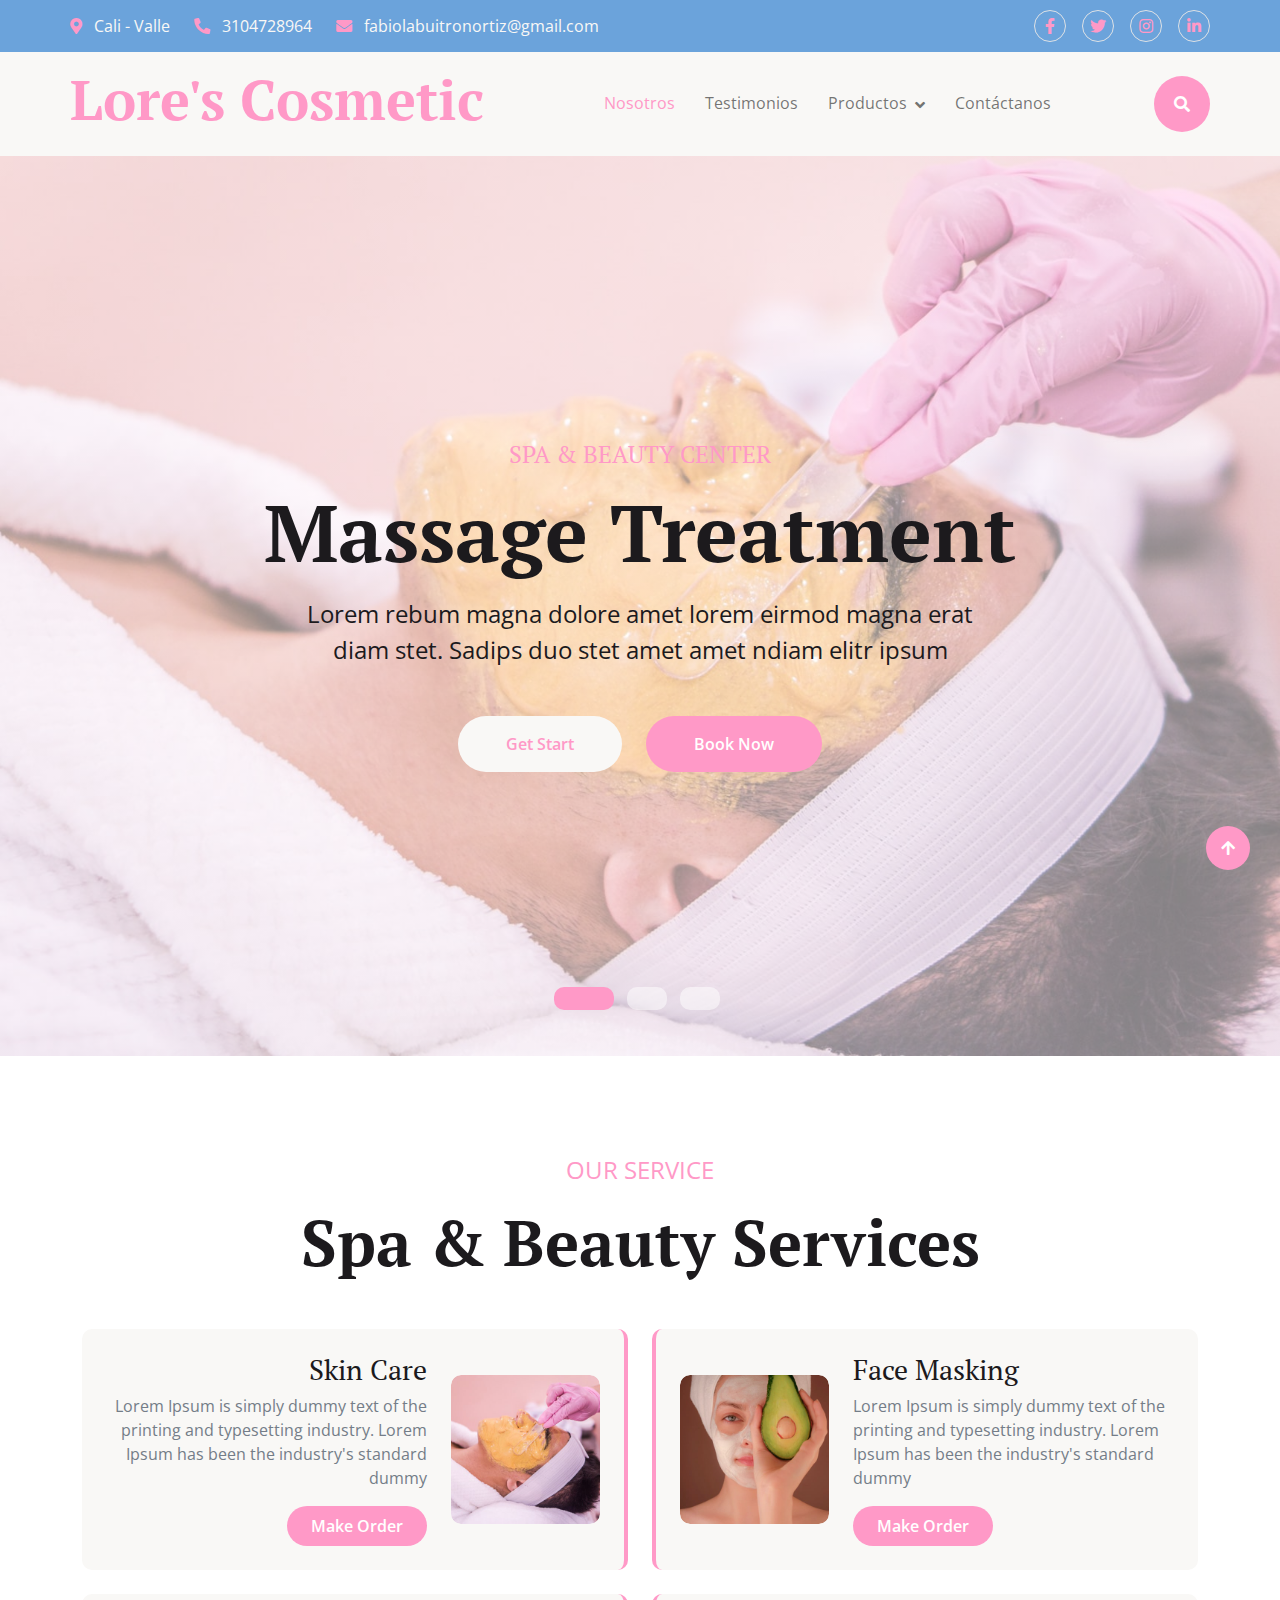
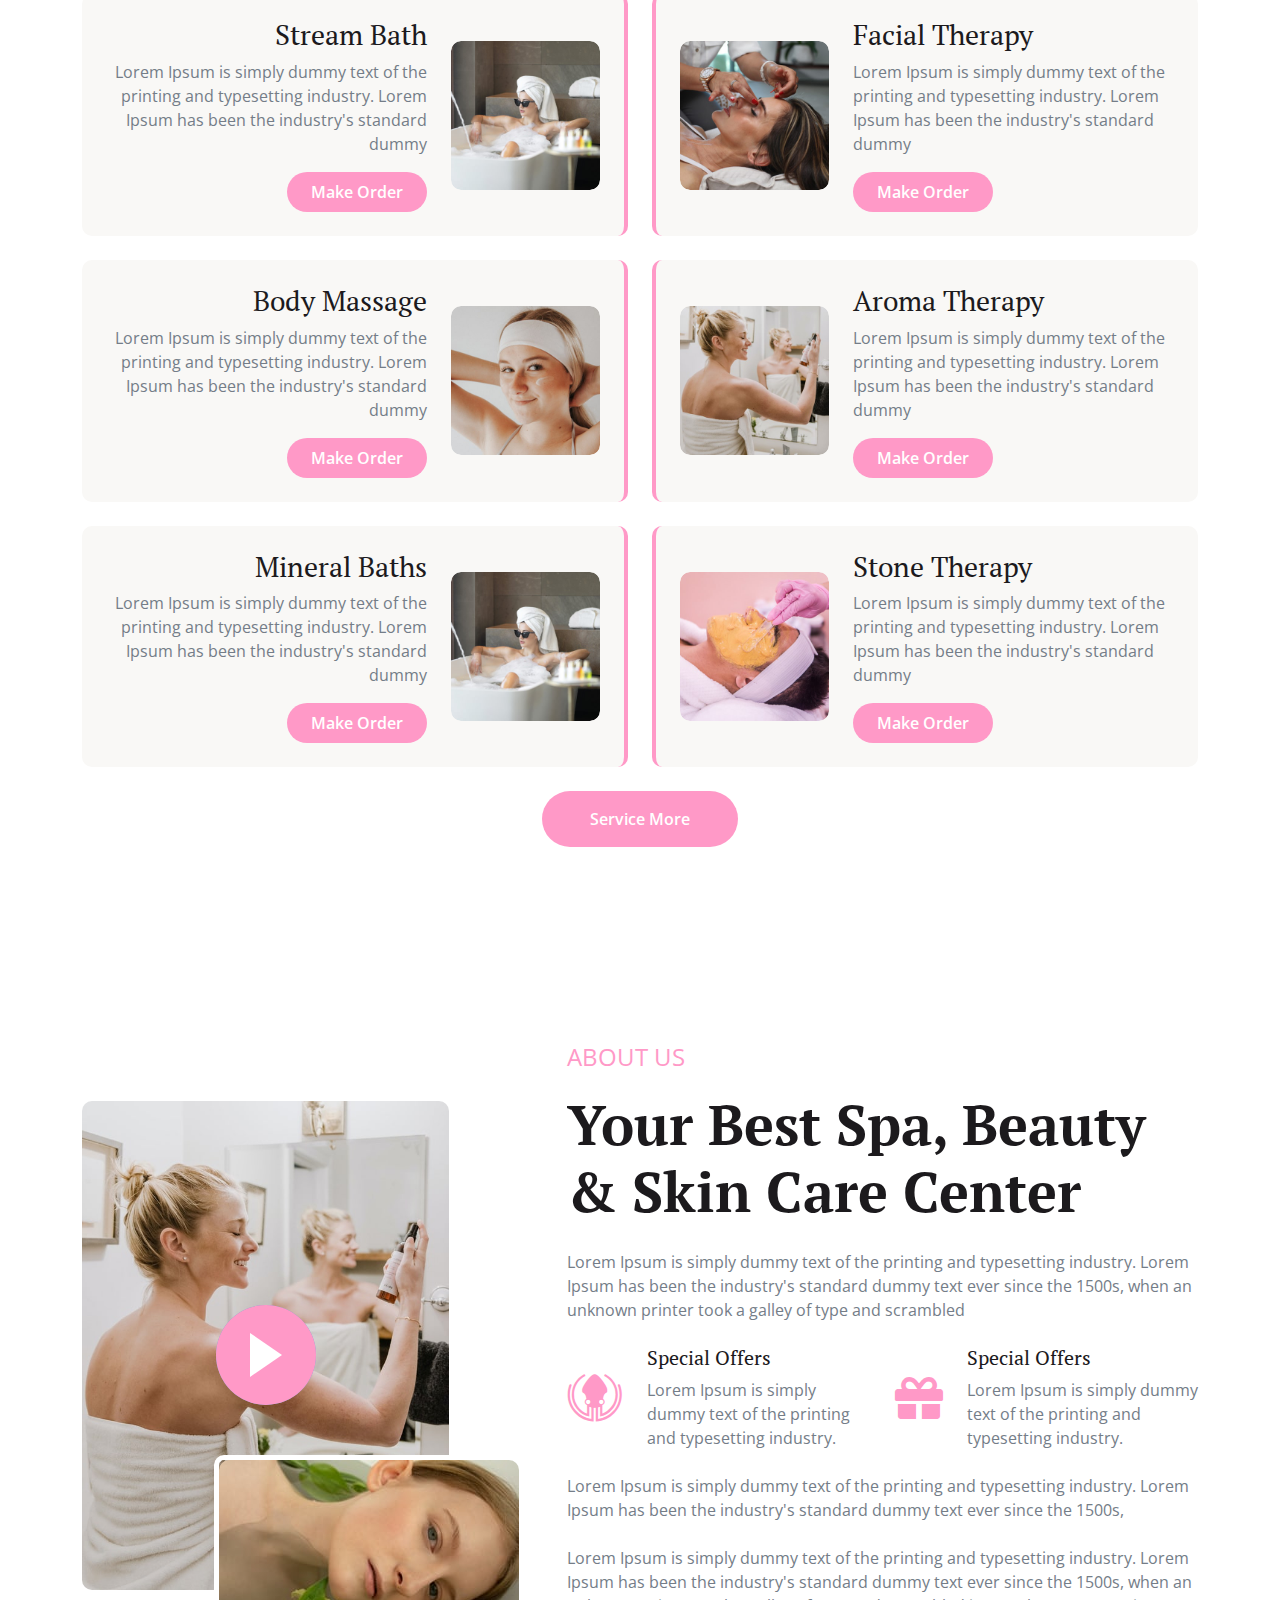
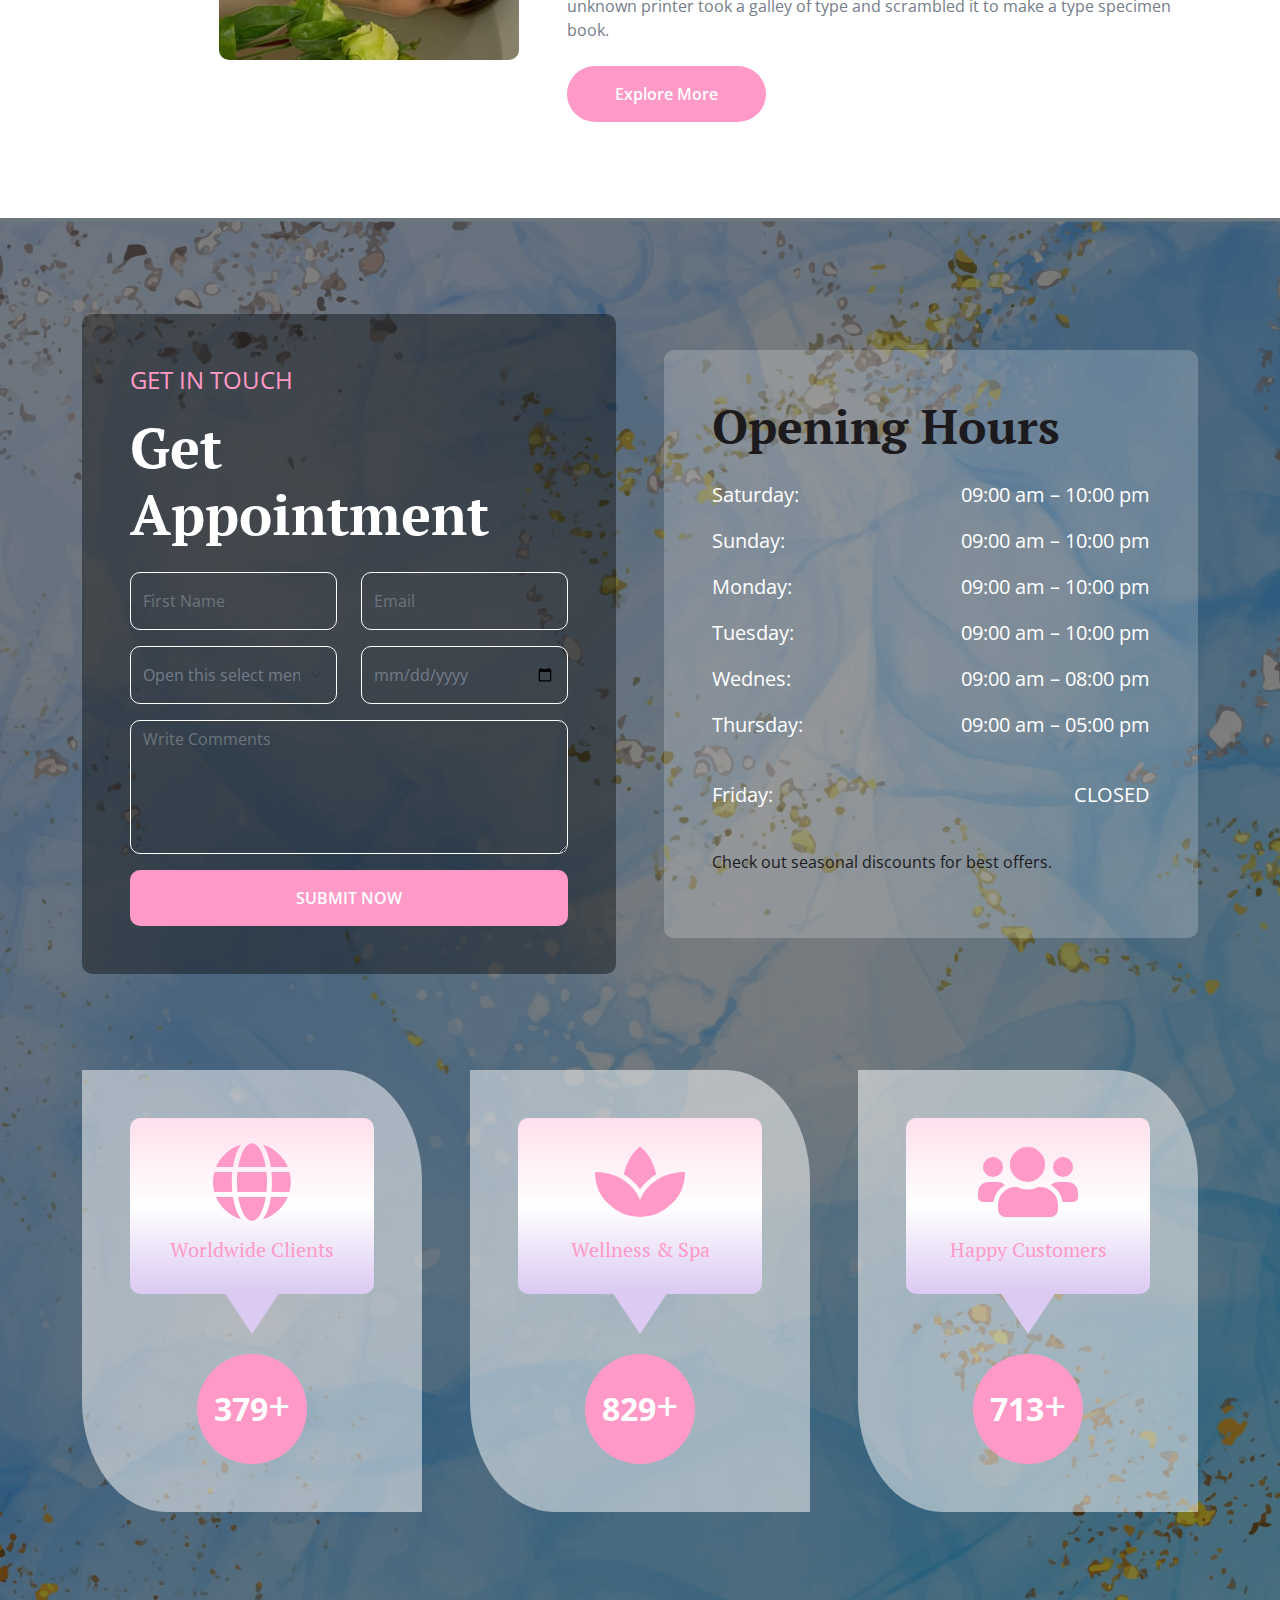
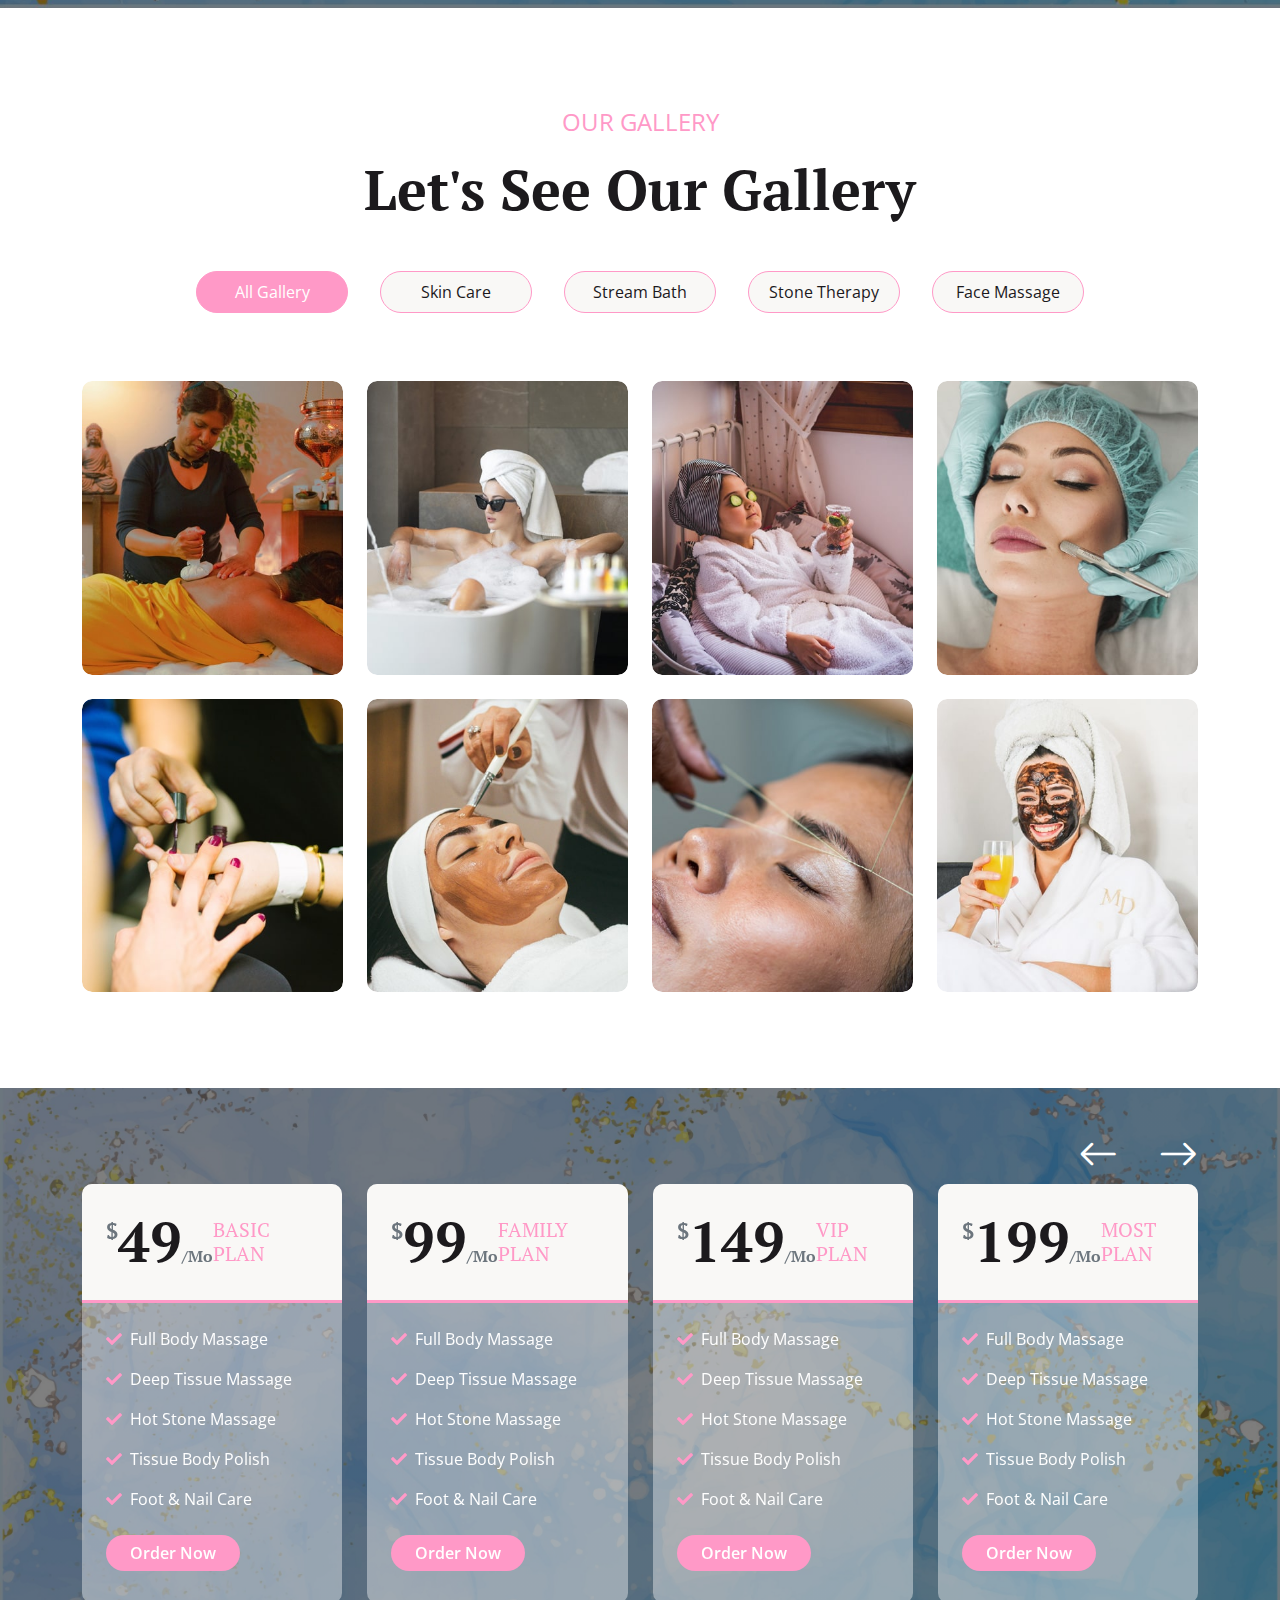
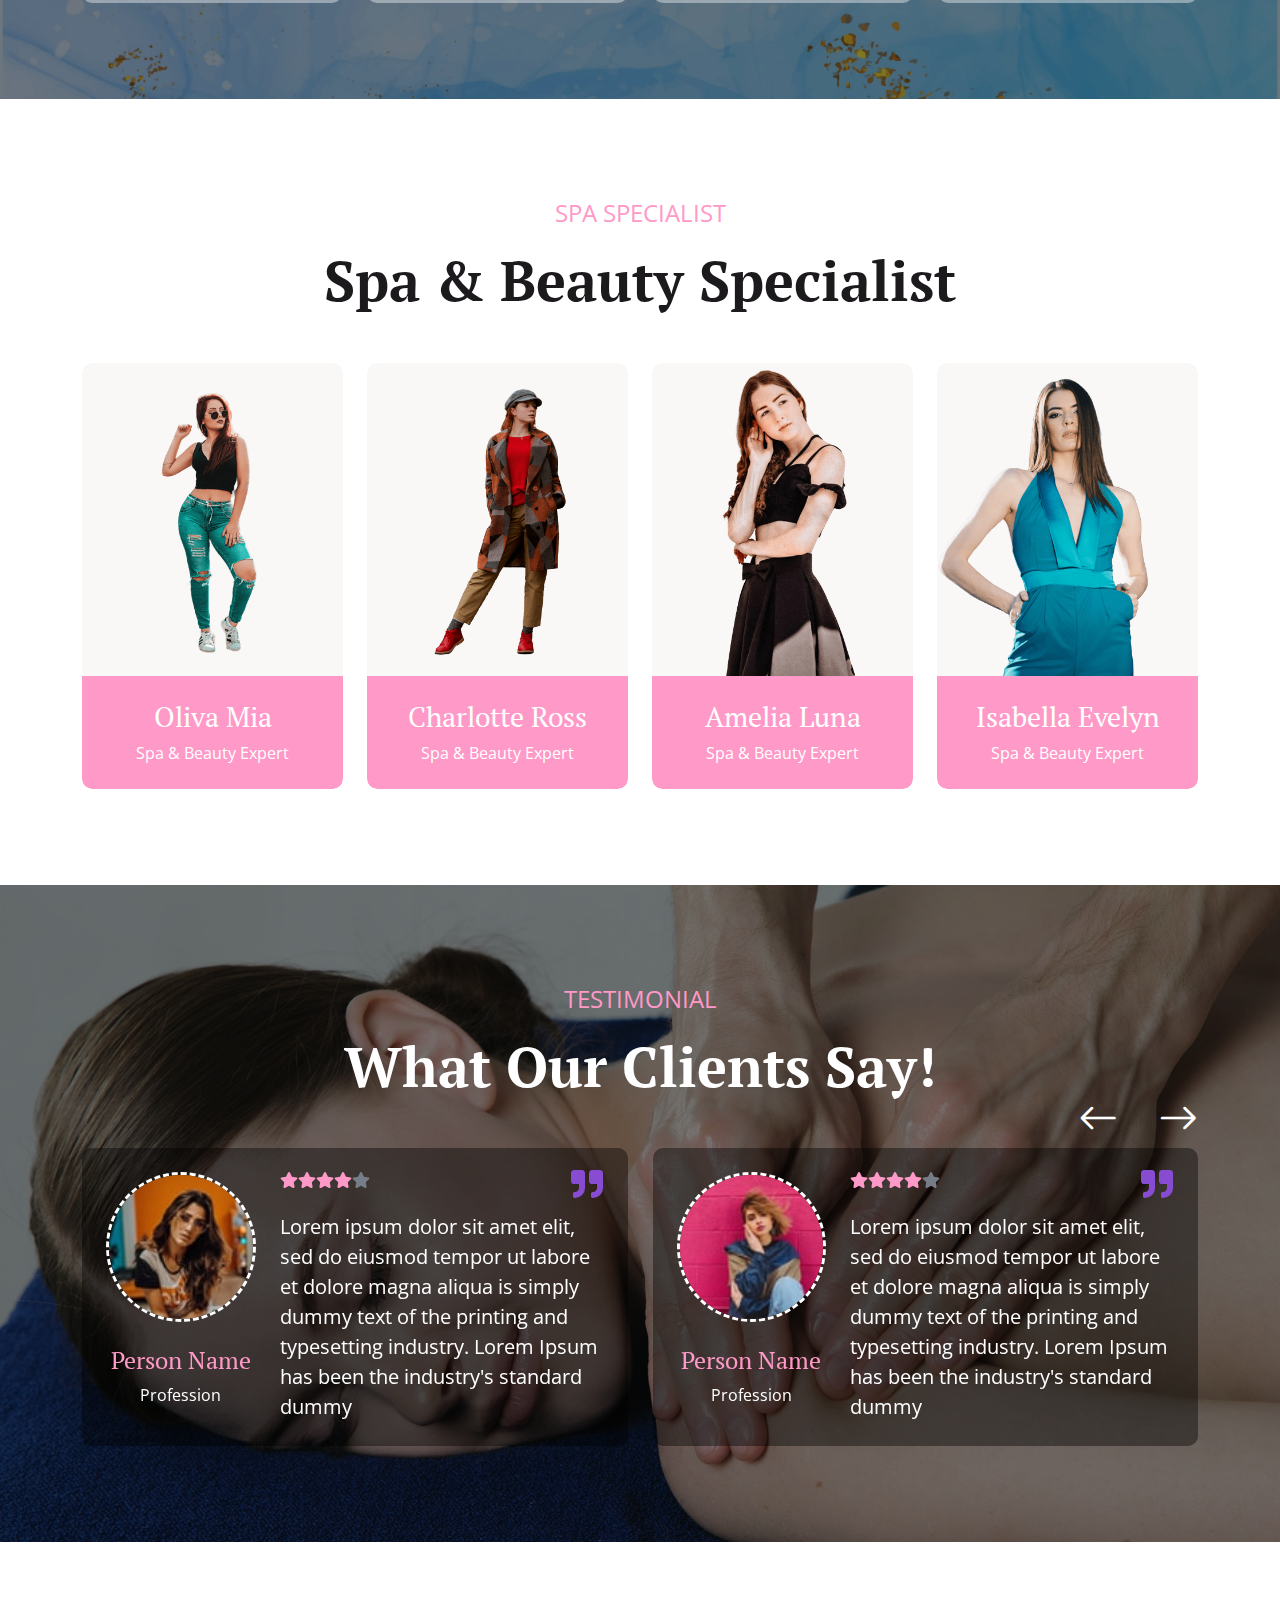
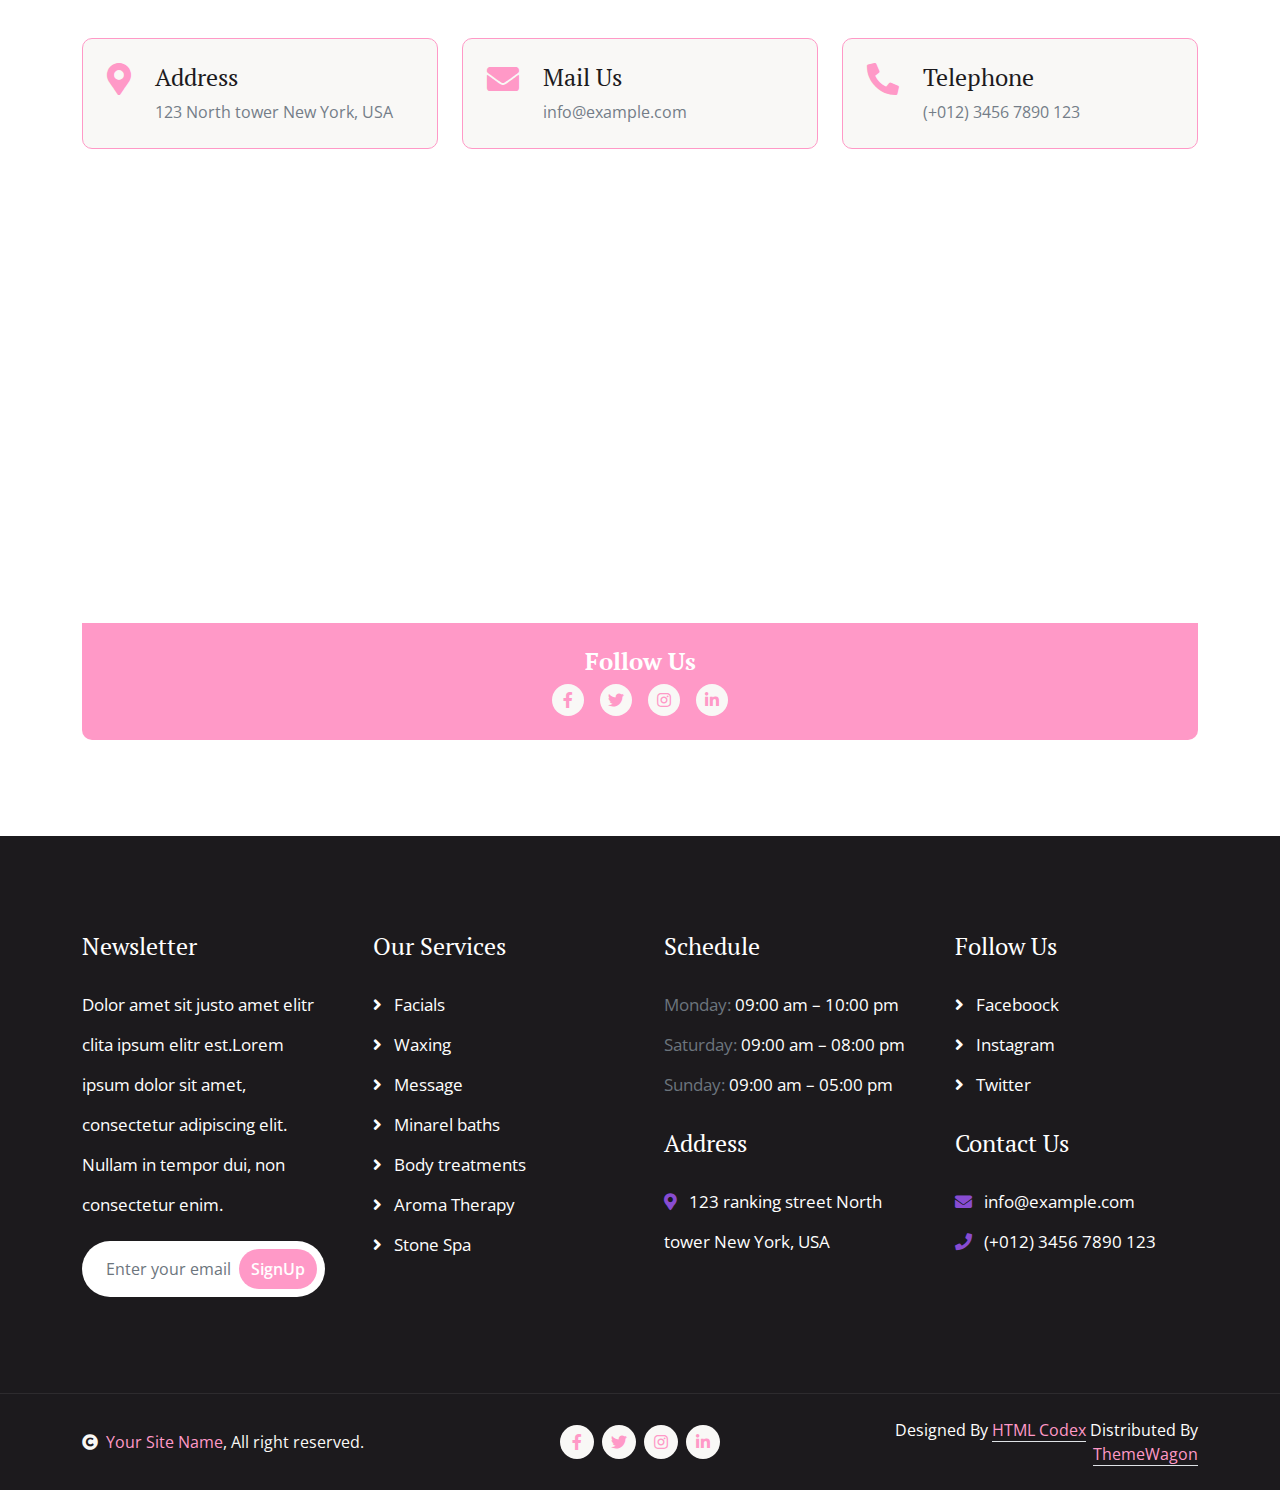
==== index.html @ de918dc5 "initial commit" ====
<!DOCTYPE html>
<html lang="en">

    <head>
        <meta charset="utf-8">
        <title>Lore's Cosmetic</title>
        <meta content="width=device-width, initial-scale=1.0" name="viewport">
        <meta content="" name="keywords">
        <meta content="" name="description">

        <!-- Google Web Fonts -->
        <link rel="preconnect" href="https://fonts.googleapis.com">
        <link rel="preconnect" href="https://fonts.gstatic.com" crossorigin>
        <link href="https://fonts.googleapis.com/css2?family=Open+Sans:wght@400;600&family=PT+Serif:wght@400;700&display=swap" rel="stylesheet"> 

        <!-- Icon Font Stylesheet -->
        <link rel="stylesheet" href="https://use.fontawesome.com/releases/v5.15.4/css/all.css"/>
        <link href="https://cdn.jsdelivr.net/npm/bootstrap-icons@1.4.1/font/bootstrap-icons.css" rel="stylesheet">

        <!-- Libraries Stylesheet -->
        <link href="lib/animate/animate.min.css" rel="stylesheet">
        <link href="lib/lightbox/css/lightbox.min.css" rel="stylesheet">
        <link href="lib/owlcarousel/assets/owl.carousel.min.css" rel="stylesheet">


        <!-- Customized Bootstrap Stylesheet -->
        <link href="css/bootstrap.min.css" rel="stylesheet">

        <!-- Template Stylesheet -->
        <link href="css/style.css" rel="stylesheet">
    </head>

    <body>

        <!-- Spinner Start -->
        <div id="spinner" class="show w-100 vh-100 bg-white position-fixed translate-middle top-50 start-50  d-flex align-items-center justify-content-center">
            <div class="spinner-grow text-primary" role="status"></div>
        </div>
        <!-- Spinner End -->


        <!-- Navbar start -->
        <div class="container-fluid sticky-top px-0">
            <div class="container-fluid topbar d-none d-lg-block">
                <div class="container px-0">
                    <div class="row align-items-center">
                        <div class="col-lg-8">
                            <div class="d-flex flex-wrap">
                                <a href="#" class="me-4 text-light"><i class="fas fa-map-marker-alt text-primary me-2"></i> Cali - Valle </a>
                                <a href="#" class="me-4 text-light"><i class="fas fa-phone-alt text-primary me-2"></i> 3104728964 </a>
                                <a href="#" class="text-light"><i class="fas fa-envelope text-primary me-2"></i> fabiolabuitronortiz@gmail.com</a>
                            </div>

                        </div>
                        <div class="col-lg-4">
                            <div class="d-flex align-items-center justify-content-end">
                                <a href="#" class="me-3 btn-square border rounded-circle nav-fill"><i class="fab fa-facebook-f"></i></a>
                                <a href="#" class="me-3 btn-square border rounded-circle nav-fill"><i class="fab fa-twitter"></i></a>
                                <a href="#" class="me-3 btn-square border rounded-circle nav-fill"><i class="fab fa-instagram"></i></a>
                                <a href="#" class="btn-square border rounded-circle nav-fill"><i class="fab fa-linkedin-in"></i></a>
                            </div>
                        </div>
                    </div>
                </div>
            </div>
            <div class="container-fluid bg-light">
                <div class="container px-0">
                    <nav class="navbar navbar-light navbar-expand-xl">
                        <a href="index.html" class="navbar-brand">
                            <h1 class="text-primary display-4">Lore's Cosmetic</h1>
                        </a>
                        <button class="navbar-toggler py-2 px-3" type="button" data-bs-toggle="collapse" data-bs-target="#navbarCollapse">
                            <span class="fa fa-bars text-primary"></span>
                        </button>
                        <div class="collapse navbar-collapse bg-light py-3" id="navbarCollapse">
                            <div class="navbar-nav mx-auto border-top">
                                <a href="index.html" class="nav-item nav-link active">Nosotros</a>
                                <a href="testimonial.html" class="nav-item nav-link ">Testimonios</a>
                                <div class="nav-item dropdown">
                                    <a href="#" class="nav-link dropdown-toggle" data-bs-toggle="dropdown">Productos</a>
                                    <div class="dropdown-menu m-0 bg-secondary rounded-0">
                                        <a href="natura.html" class="dropdown-item">Natura</a>
                                        <a href="cyzone.html" class="dropdown-item">Cyzone</a>
                                        <a href="yambal.html" class="dropdown-item">Yanbal</a>
                                        <a href="lbel.html" class="dropdown-item">L'bel</a>
                                        <a href="cuidadocapilar.html" class="dropdown-item">Cuidado capilar</a>
                                    </div>
                                </div>
                                <a href="contact.html" class="nav-item nav-link">Contáctanos</a>
                            </div>
                            <div class="d-flex align-items-center flex-nowrap pt-xl-0">
                                <button class="btn-search btn btn-primary btn-primary-outline-0 rounded-circle btn-lg-square" data-bs-toggle="modal" data-bs-target="#searchModal"><i class="fas fa-search"></i></button>
                            </div>
                        </div>
                    </nav>
                </div>
            </div>
        </div>
        <!-- Navbar End -->


        <!-- Modal Search Start -->
        <div class="modal fade" id="searchModal" tabindex="-1" aria-labelledby="exampleModalLabel" aria-hidden="true">
            <div class="modal-dialog modal-fullscreen">
                <div class="modal-content rounded-0">
                    <div class="modal-header">
                        <h4 class="modal-title mb-0" id="exampleModalLabel">Search by keyword</h4>
                        <button type="button" class="btn-close" data-bs-dismiss="modal" aria-label="Close"></button>
                    </div>
                    <div class="modal-body d-flex align-items-center">
                        <div class="input-group w-75 mx-auto d-flex">
                            <input type="search" class="form-control p-3" placeholder="keywords" aria-describedby="search-icon-1">
                            <span id="search-icon-1" class="input-group-text p-3"><i class="fa fa-search"></i></span>
                        </div>
                    </div>
                </div>
            </div>
        </div>
        <!-- Modal Search End -->



        <!-- Carousel Start -->
        <div class="container-fluid carousel-header px-0">
            <div id="carouselId" class="carousel slide" data-bs-ride="carousel">
                <ol class="carousel-indicators">
                    <li data-bs-target="#carouselId" data-bs-slide-to="0" class="active"></li>
                    <li data-bs-target="#carouselId" data-bs-slide-to="1"></li>
                    <li data-bs-target="#carouselId" data-bs-slide-to="2"></li>
                </ol>
                <div class="carousel-inner" role="listbox">
                    <div class="carousel-item active">
                        <img src="img/carousel-3.jpg" class="img-fluid" alt="Image">
                        <div class="carousel-caption">
                            <div class="p-3" style="max-width: 900px;">
                                <h4 class="text-primary text-uppercase mb-3">Spa & Beauty Center</h4>
                                <h1 class="display-1 text-capitalize text-dark mb-3">Massage Treatment</h1>
                                <p class="mx-md-5 fs-4 px-4 mb-5 text-dark">Lorem rebum magna dolore amet lorem eirmod magna erat diam stet. Sadips duo stet amet amet ndiam elitr ipsum</p>
                                <div class="d-flex align-items-center justify-content-center">
                                    <a class="btn btn-light btn-light-outline-0 rounded-pill py-3 px-5 me-4" href="#">Get Start</a>
                                    <a class="btn btn-primary btn-primary-outline-0 rounded-pill py-3 px-5" href="#">Book Now</a>
                                </div>
                            </div>
                        </div>
                    </div>
                    <div class="carousel-item">
                        <img src="img/carousel-2.jpg" class="img-fluid" alt="Image">
                        <div class="carousel-caption">
                            <div class="p-3" style="max-width: 900px;">
                                <h4 class="text-primary text-uppercase mb-3" style="letter-spacing: 3px;">Spa & Beauty Center</h4>
                                <h1 class="display-1 text-capitalize text-dark mb-3">Facial Treatment</h1>
                                <p class="mx-md-5 fs-4 px-5 mb-5 text-dark">Lorem rebum magna dolore amet lorem eirmod magna erat diam stet. Sadips duo stet amet amet ndiam elitr ipsum</p>
                                <div class="d-flex align-items-center justify-content-center">
                                    <a class="btn btn-light btn-light-outline-0 rounded-pill py-3 px-5 me-4" href="#">Get Start</a>
                                    <a class="btn btn-primary btn-primary-outline-0 rounded-pill py-3 px-5" href="#">Book Now</a>
                                </div>
                            </div>
                        </div>
                    </div>
                    <div class="carousel-item">
                        <img src="img/carousel-1.jpg" class="img-fluid" alt="Image">
                        <div class="carousel-caption">
                            <div class="p-3" style="max-width: 900px;">
                                <h4 class="text-primary text-uppercase mb-3" style="letter-spacing: 3px;">Spa & Beauty Center</h4>
                                <h1 class="display-1 text-capitalize text-dark">Cellulite Treatment</h1>
                                <p class="mx-md-5 fs-4 px-5 mb-5 text-dark">Lorem rebum magna dolore amet lorem eirmod magna erat diam stet. Sadips duo stet amet amet ndiam elitr ipsum</p>
                                <div class="d-flex align-items-center justify-content-center">
                                    <a class="btn btn-light btn-light-outline-0 rounded-pill py-3 px-5 me-4" href="#">Get Start</a>
                                    <a class="btn btn-primary btn-primary-outline-0 rounded-pill py-3 px-5" href="#">Book Now</a>
                                </div>
                            </div>
                        </div>
                    </div>
                </div>
                <button class="carousel-control-prev" type="button" data-bs-target="#carouselId" data-bs-slide="prev">
                    <span class="carousel-control-prev-icon" aria-hidden="true"></span>
                    <span class="visually-hidden">Previous</span>
                </button>
                <button class="carousel-control-next" type="button" data-bs-target="#carouselId" data-bs-slide="next">
                    <span class="carousel-control-next-icon" aria-hidden="true"></span>
                    <span class="visually-hidden">Next</span>
                </button>
            </div>
        </div>
        <!-- Carousel End -->


        <!-- Services Start -->
        <div class="container-fluid services py-5">
            <div class="container py-5">
                <div class="mx-auto text-center mb-5" style="max-width: 800px;">
                    <p class="fs-4 text-uppercase text-center text-primary">Our Service</p>
                    <h1 class="display-3">Spa & Beauty Services</h1>
                </div>
                <div class="row g-4">
                    <div class="col-lg-6">
                        <div class="services-item bg-light border-4 border-end border-primary rounded p-4">
                            <div class="row align-items-center">
                                <div class="col-8">
                                    <div class="services-content text-end">
                                        <h3>Skin Care</h3>
                                        <p>Lorem Ipsum is simply dummy text of the printing and typesetting industry. Lorem Ipsum has been the industry's standard dummy</p>
                                        <a href="#" class="btn btn-primary btn-primary-outline-0 rounded-pill py-2 px-4">Make Order</a>
                                    </div>
                                </div>
                                <div class="col-4">
                                    <div class="services-img d-flex align-items-center justify-content-center rounded">
                                        <img src="img/services-1.jpg" class="img-fluid rounded" alt="">
                                    </div>
                                </div>
                            </div>
                        </div>
                    </div>
                    <div class="col-lg-6">
                        <div class="services-item bg-light border-4 border-start border-primary rounded p-4">
                            <div class="row align-items-center">
                                <div class="col-4">
                                    <div class="services-img d-flex align-items-center justify-content-center rounded">
                                        <img src="img/services-2.jpg" class="img-fluid rounded" alt="">
                                    </div>
                                </div>
                                <div class="col-8">
                                    <div class="services-content text-start">
                                        <h3>Face Masking</h3>
                                        <p>Lorem Ipsum is simply dummy text of the printing and typesetting industry. Lorem Ipsum has been the industry's standard dummy</p>
                                        <a href="#" class="btn btn-primary btn-primary-outline-0 rounded-pill py-2 px-4">Make Order</a>
                                    </div>
                                </div>
                            </div>
                        </div>
                    </div>
                    <div class="col-lg-6">
                        <div class="services-item bg-light border-4 border-end border-primary rounded p-4">
                            <div class="row align-items-center">
                                <div class="col-8">
                                    <div class="services-content text-end">
                                        <h3>Stream Bath</h3>
                                        <p>Lorem Ipsum is simply dummy text of the printing and typesetting industry. Lorem Ipsum has been the industry's standard dummy</p>
                                        <a href="#" class="btn btn-primary btn-primary-outline-0 rounded-pill py-2 px-4">Make Order</a>
                                    </div>
                                </div>
                                <div class="col-4">
                                    <div class="services-img d-flex align-items-center justify-content-center rounded">
                                        <img src="img/services-3.jpg" class="img-fluid rounded" alt="">
                                    </div>
                                </div>
                            </div>
                        </div>
                    </div>
                    <div class="col-lg-6">
                        <div class="services-item bg-light border-4 border-start border-primary rounded p-4">
                            <div class="row align-items-center">
                                <div class="col-4">
                                    <div class="services-img d-flex align-items-center justify-content-center rounded">
                                        <img src="img/services-4.jpg" class="img-fluid rounded" alt="">
                                    </div>
                                </div>
                                <div class="col-8">
                                    <div class="services-content text-start">
                                        <h3>Facial Therapy</h3>
                                        <p>Lorem Ipsum is simply dummy text of the printing and typesetting industry. Lorem Ipsum has been the industry's standard dummy</p>
                                        <a href="#" class="btn btn-primary btn-primary-outline-0 rounded-pill py-2 px-4">Make Order</a>
                                    </div>
                                </div>
                            </div>
                        </div>
                    </div>
                    <div class="col-lg-6">
                        <div class="services-item bg-light border-4 border-end border-primary rounded p-4">
                            <div class="row align-items-center">
                                <div class="col-8">
                                    <div class="services-content text-end">
                                        <h3>Body Massage</h3>
                                        <p>Lorem Ipsum is simply dummy text of the printing and typesetting industry. Lorem Ipsum has been the industry's standard dummy</p>
                                        <a href="#" class="btn btn-primary btn-primary-outline-0 rounded-pill py-2 px-4">Make Order</a>
                                    </div>
                                </div>
                                <div class="col-4">
                                    <div class="services-img d-flex align-items-center justify-content-center rounded">
                                        <img src="img/services-5.jpg" class="img-fluid rounded" alt="">
                                    </div>
                                </div>
                            </div>
                        </div>
                    </div>
                    <div class="col-lg-6">
                        <div class="services-item bg-light border-4 border-start border-primary rounded p-4">
                            <div class="row align-items-center">
                                <div class="col-4">
                                    <div class="services-img d-flex align-items-center justify-content-center rounded">
                                        <img src="img/services-6.jpg" class="img-fluid rounded" alt="">
                                    </div>
                                </div>
                                <div class="col-8">
                                    <div class="services-content text-start">
                                        <h3>Aroma Therapy</h3>
                                        <p>Lorem Ipsum is simply dummy text of the printing and typesetting industry. Lorem Ipsum has been the industry's standard dummy</p>
                                        <a href="#" class="btn btn-primary btn-primary-outline-0 rounded-pill py-2 px-4">Make Order</a>
                                    </div>
                                </div>
                            </div>
                        </div>
                    </div>
                    <div class="col-lg-6">
                        <div class="services-item bg-light border-4 border-end border-primary rounded p-4">
                            <div class="row align-items-center">
                                <div class="col-8">
                                    <div class="services-content text-end">
                                        <h3>Mineral Baths</h3>
                                        <p>Lorem Ipsum is simply dummy text of the printing and typesetting industry. Lorem Ipsum has been the industry's standard dummy</p>
                                        <a href="#" class="btn btn-primary btn-primary-outline-0 rounded-pill py-2 px-4">Make Order</a>
                                    </div>
                                </div>
                                <div class="col-4">
                                    <div class="services-img d-flex align-items-center justify-content-center rounded">
                                        <img src="img/services-3.jpg" class="img-fluid rounded" alt="">
                                    </div>
                                </div>
                            </div>
                        </div>
                    </div>
                    <div class="col-lg-6">
                        <div class="services-item bg-light border-4 border-start border-primary rounded p-4">
                            <div class="row align-items-center">
                                <div class="col-4">
                                    <div class="services-img d-flex align-items-center justify-content-center rounded">
                                        <img src="img/services-1.jpg" class="img-fluid rounded" alt="">
                                    </div>
                                </div>
                                <div class="col-8">
                                    <div class="services-content text-start">
                                        <h3>Stone Therapy</h3>
                                        <p>Lorem Ipsum is simply dummy text of the printing and typesetting industry. Lorem Ipsum has been the industry's standard dummy</p>
                                        <a href="#" class="btn btn-primary btn-primary-outline-0 rounded-pill py-2 px-4">Make Order</a>
                                    </div>
                                </div>
                            </div>
                        </div>
                    </div>
                    <div class="col-12">
                        <div class="services-btn text-center">
                            <a href="#" class="btn btn-primary btn-primary-outline-0 rounded-pill py-3 px-5">Service More</a>
                        </div>
                    </div>
                </div>
            </div>
        </div>
        <!-- Services End -->

        
        <!-- About Start -->
        <div class="container-fluid about py-5">
            <div class="container py-5">
                <div class="row g-5 align-items-center">
                    <div class="col-lg-5">
                        <div class="video">
                            <img src="img/about-1.jpg" class="img-fluid rounded" alt="">
                            <div class="position-absolute rounded border-5 border-top border-start border-white" style="bottom: 0; right: 0;;">
                                <img src="img/about-2.jpg" class="img-fluid rounded" alt="">
                            </div>
                            <button type="button" class="btn btn-play" data-bs-toggle="modal" data-src="https://www.youtube.com/embed/DWRcNpR6Kdc" data-bs-target="#videoModal">
                                <span></span>
                            </button>
                        </div>
                    </div>
                    <div class="col-lg-7">
                        <p class="fs-4 text-uppercase text-primary">About Us</p>
                        <h1 class="display-4 mb-4">Your Best Spa, Beauty & Skin Care Center</h1>
                        <p class="mb-4">Lorem Ipsum is simply dummy text of the printing and typesetting industry. Lorem Ipsum has been the industry's standard dummy text ever since the 1500s, when an unknown printer took a galley of type and scrambled
                        </p>
                        <div class="row g-4">
                            <div class="col-md-6">
                                <div class="d-flex align-items-center">
                                    <i class="fab fa-gitkraken fa-3x text-primary"></i>
                                    <div class="ms-4">
                                        <h5 class="mb-2">Special Offers</h5>
                                        <p class="mb-0">Lorem Ipsum is simply dummy text of the printing and typesetting industry.</p>
                                    </div>
                                </div>
                            </div>
                            <div class="col-md-6">
                                <div class="d-flex align-items-center">
                                    <i class="fas fa-gift fa-3x text-primary"></i>
                                    <div class="ms-4">
                                        <h5 class="mb-2">Special Offers</h5>
                                        <p class="mb-0">Lorem Ipsum is simply dummy text of the printing and typesetting industry.</p>
                                    </div>
                                </div>
                            </div>
                        </div>
                        <p class="my-4">Lorem Ipsum is simply dummy text of the printing and typesetting industry. Lorem Ipsum has been the industry's standard dummy text ever since the 1500s,
                        </p>
                        <p class="mb-4">Lorem Ipsum is simply dummy text of the printing and typesetting industry. Lorem Ipsum has been the industry's standard dummy text ever since the 1500s, when an unknown printer took a galley of type and scrambled it to make a type specimen book.
                        </p>
                        <a href="#" class="btn btn-primary btn-primary-outline-0 rounded-pill py-3 px-5">Explore More</a>
                    </div> 
                </div>
            </div>
        </div>
        <!-- Modal Video -->
        <div class="modal fade" id="videoModal" tabindex="-1" aria-labelledby="exampleModalLabel" aria-hidden="true">
            <div class="modal-dialog">
                <div class="modal-content rounded-0">
                    <div class="modal-header">
                        <h5 class="modal-title" id="exampleModalLabel">Youtube Video</h5>
                        <button type="button" class="btn-close" data-bs-dismiss="modal" aria-label="Close"></button>
                    </div>
                    <div class="modal-body">
                        <!-- 16:9 aspect ratio -->
                        <div class="ratio ratio-16x9">
                            <iframe class="embed-responsive-item" src="" id="video" allowfullscreen allowscriptaccess="always"
                                allow="autoplay"></iframe>
                        </div>
                    </div>
                </div>
            </div>
        </div>
        <!-- About End -->


        <!-- Appointment Start -->
        <div class="container-fluid appointment py-5">
            <div class="container py-5">
                <div class="row g-5 align-items-center">
                    <div class="col-lg-6">
                        <div class="appointment-form p-5">
                            <p class="fs-4 text-uppercase text-primary">Get In Touch</p>
                            <h1 class="display-4 mb-4 text-white">Get Appointment</h1>
                            <form>
                                <div class="row gy-3 gx-4">
                                    <div class="col-lg-6">
                                        <input type="text" class="form-control py-3 border-white bg-transparent text-white" placeholder="First Name">
                                    </div>
                                    <div class="col-lg-6">
                                        <input type="email" class="form-control py-3 border-white bg-transparent text-white" placeholder="Email">
                                    </div>
                                    <div class="col-lg-6">
                                        <select class="form-select py-3 border-white bg-transparent" aria-label="Default select example">
                                            <option selected>Open this select menu</option>
                                            <option value="1">One</option>
                                            <option value="2">Two</option>
                                            <option value="3">Three</option>
                                        </select>
                                    </div>
                                    <div class="col-lg-6">
                                        <input type="date" class="form-control py-3 border-white bg-transparent">
                                    </div>
                                    <div class="col-lg-12">
                                        <textarea class="form-control border-white bg-transparent text-white" name="text" id="area-text" cols="30" rows="5" placeholder="Write Comments"></textarea>
                                    </div>
                                    <div class="col-lg-12">
                                        <button type="button" class="btn btn-primary btn-primary-outline-0 w-100 py-3 px-5">SUBMIT NOW</button>
                                    </div>
                                </div>
                            </form>
                        </div>
                    </div>
                    <div class="col-lg-6">
                        <div class="appointment-time p-5">
                            <h1 class="display-5 mb-4">Opening Hours</h1>
                            <div class="d-flex justify-content-between fs-5 text-white">
                                <p>Saturday:</p>
                                <p>09:00 am – 10:00 pm</p>
                            </div>
                            <div class="d-flex justify-content-between fs-5 text-white">
                                <p>Sunday:</p>
                                <p>09:00 am – 10:00 pm</p>
                            </div>
                            <div class="d-flex justify-content-between fs-5 text-white">
                                <p>Monday:</p>
                                <p>09:00 am – 10:00 pm</p>
                            </div>
                            <div class="d-flex justify-content-between fs-5 text-white">
                                <p>Tuesday:</p>
                                <p>09:00 am – 10:00 pm</p>
                            </div>
                            <div class="d-flex justify-content-between fs-5 text-white">
                                <p>Wednes:</p>
                                <p>09:00 am – 08:00 pm</p>
                            </div>
                            <div class="d-flex justify-content-between fs-5 text-white mb-4">
                                <p>Thursday:</p>
                                <p>09:00 am – 05:00 pm</p>
                            </div>
                            <div class="d-flex justify-content-between fs-5 text-white mb-4">
                                <p>Friday:</p>
                                <p>CLOSED</p>
                            </div>
                            <p class="text-dark">Check out seasonal discounts for best offers.</p>
                        </div>
                    </div>
                </div>
            </div>
            <!-- Counter Start -->
            <div class="container-fluid counter-section">
                <div class="container py-5">
                    <div class="row g-5 justify-content-center">
                        <div class="col-md-6 col-lg-4 col-xl-4">
                            <div class="counter-item p-5">
                                <div class="counter-content bg-white p-4">
                                    <i class="fas fa-globe fa-5x text-primary mb-3"></i>
                                    <h5 class="text-primary">Worldwide Clients</h5>
                                    <div class="svg-img">
                                        <svg width="100" height="50">
                                            <polygon points="55, 10 85, 55 25, 55 25," style="fill: #DCCAF2;"/>
                                        </svg>
                                    </div>
                                </div>
                                <div class="counter-quantity">
                                    <span class="text-white fs-2 fw-bold" data-toggle="counter-up">379</span>
                                    <span class="h1 fw-bold text-white">+</span>
                                </div>
                            </div>
                        </div>
                        <div class="col-md-6 col-lg-4 col-xl-4">
                            <div class="counter-item p-5">
                                <div class="counter-content bg-white p-4">
                                    <i class="fas fa-spa fa-5x text-primary mb-3"></i>
                                    <h5 class="text-primary">Wellness & Spa</h5>
                                    <div class="svg-img">
                                        <svg width="100" height="50">
                                            <polygon points="55, 10 85, 55 25, 55 25," style="fill: #DCCAF2;"/>
                                        </svg>
                                    </div>
                                </div>
                                <div class="counter-quantity">
                                    <span class="text-white fs-2 fw-bold" data-toggle="counter-up">829</span>
                                    <span class="h1 fw-bold text-white">+</span>
                                </div>
                            </div>
                        </div>
                        <div class="col-md-6 col-lg-4 col-xl-4">
                            <div class="counter-item p-5">
                                <div class="counter-content bg-white p-4">
                                    <i class="fas fa-users fa-5x text-primary mb-3"></i>
                                    <h5 class="text-primary">Happy Customers</h5>
                                    <div class="svg-img">
                                        <svg width="100" height="50">
                                            <polygon points="55, 10 85, 55 25, 55 25," style="fill: #DCCAF2;"/>
                                        </svg>
                                    </div>
                                </div>
                                <div class="counter-quantity">
                                    <span class="text-white fs-2 fw-bold" data-toggle="counter-up">713</span>
                                    <span class="h1 fw-bold text-white">+</span>
                                </div>
                            </div>
                        </div>
                    </div>
                </div>
            </div>
            <!-- Counter End -->
        </div>
        <!-- Appointment End -->


        <!-- Gallery Start -->
        <div class="container-fluid gallery py-5">
            <div class="container py-5">
                <div class="text-center mx-auto mb-5" style="max-width: 800px;">
                    <p class="fs-4 text-uppercase text-primary">Our Gallery</p>
                    <h1 class="display-4 mb-4">Let's See Our Gallery</h1>
                </div>
                <div class="tab-class text-center">
                    <ul class="nav nav-pills d-inline-flex justify-content-center mb-5">
                        <li class="nav-item">
                            <a class="d-flex mx-3 py-2 border border-primary bg-light rounded-pill active" data-bs-toggle="pill" href="#tab-1">
                                <span class="text-dark" style="width: 150px;">All Gallery</span>
                            </a>
                        </li>
                        <li class="nav-item">
                            <a class="d-flex py-2 mx-3 border border-primary bg-light rounded-pill" data-bs-toggle="pill" href="#tab-2">
                                <span class="text-dark" style="width: 150px;">Skin Care</span>
                            </a>
                        </li>
                        <li class="nav-item">
                            <a class="d-flex mx-3 py-2 border border-primary bg-light rounded-pill" data-bs-toggle="pill" href="#tab-3">
                                <span class="text-dark" style="width: 150px;">Stream Bath</span>
                            </a>
                        </li>
                        <li class="nav-item">
                            <a class="d-flex mx-3 py-2 border border-primary bg-light rounded-pill" data-bs-toggle="pill" href="#tab-4">
                                <span class="text-dark" style="width: 150px;">Stone Therapy</span>
                            </a>
                        </li>
                        <li class="nav-item">
                            <a class="d-flex mx-3 py-2 border border-primary bg-light rounded-pill" data-bs-toggle="pill" href="#tab-5">
                                <span class="text-dark" style="width: 150px;">Face Massage</span>
                            </a>
                        </li>
                    </ul>
                    <div class="tab-content">
                        <div id="tab-1" class="tab-pane fade show p-0 active">
                            <div class="row g-4">
                                <div class="col-lg-12">
                                    <div class="row g-4">
                                        <div class="col-lg-3">
                                            <div class="gallery-img">
                                                <img class="img-fluid rounded w-100" src="img/gallery-1.jpg" alt="">
                                                <div class="gallery-overlay p-4">
                                                    <h4 class="text-secondary">Skin Care</h4>
                                                </div>
                                                <div class="search-icon">
                                                    <a href="img/gallery-1.jpg" data-lightbox="Gallery-1" class="my-auto"><i class="fas fa-search-plus btn-primary btn-primary-outline-0 rounded-circle p-3"></i></a>
                                                </div>
                                            </div>
                                        </div>
                                        <div class="col-lg-3">
                                            <div class="gallery-img">
                                                <img class="img-fluid rounded w-100" src="img/gallery-2.jpg" alt="">
                                                <div class="gallery-overlay p-4">
                                                    <h4 class="text-secondary">Stream Bath</h4>
                                                </div>
                                                <div class="search-icon">
                                                    <a href="img/gallery-2.jpg" data-lightbox="Gallery-2" class="my-auto"><i class="fas fa-search-plus btn-primary btn-primary-outline-0 rounded-circle p-3"></i></a>
                                                </div>
                                            </div>
                                        </div>
                                        <div class="col-lg-3">
                                            <div class="gallery-img">
                                                <img class="img-fluid rounded w-100" src="img/gallery-3.jpg" alt="">
                                                <div class="gallery-overlay p-4">
                                                    <h4 class="text-secondary">Stone Therapy</h4>
                                                </div>
                                                <div class="search-icon">
                                                    <a href="img/gallery-3.jpg" data-lightbox="Gallery-3" class="my-auto"><i class="fas fa-search-plus btn-primary btn-primary-outline-0 rounded-circle p-3"></i></a>
                                                </div>
                                            </div>
                                        </div>
                                        <div class="col-lg-3">
                                            <div class="gallery-img">
                                                <img class="img-fluid rounded w-100" src="img/gallery-4.jpg" alt="">
                                                <div class="gallery-overlay p-4">
                                                    <h4 class="text-secondary">Face Massage</h4>
                                                </div>
                                                <div class="search-icon">
                                                    <a href="img/gallery-4.jpg" data-lightbox="Gallery-4" class="my-auto"><i class="fas fa-search-plus btn-primary btn-primary-outline-0 rounded-circle p-3"></i></a>
                                                </div>
                                            </div>
                                        </div>
                                        <div class="col-lg-3">
                                            <div class="gallery-img">
                                                <img class="img-fluid rounded w-100" src="img/gallery-5.jpg" alt="">
                                                <div class="gallery-overlay p-4">
                                                    <h4 class="text-secondary">Skin Care</h4>
                                                </div>
                                                <div class="search-icon">
                                                    <a href="img/gallery-5.jpg" data-lightbox="Gallery-5" class="my-auto"><i class="fas fa-search-plus btn-primary btn-primary-outline-0 rounded-circle p-3"></i></a>
                                                </div>
                                            </div>
                                        </div>
                                        <div class="col-lg-3">
                                            <div class="gallery-img">
                                                <img class="img-fluid rounded w-100" src="img/gallery-6.jpg" alt="">
                                                <div class="gallery-overlay p-4">
                                                    <h4 class="text-secondary">Stream Bath</h4>
                                                </div>
                                                <div class="search-icon">
                                                    <a href="img/gallery-6.jpg" data-lightbox="Gallery-6" class="my-auto"><i class="fas fa-search-plus btn-primary btn-primary-outline-0 rounded-circle p-3"></i></a>
                                                </div>
                                            </div>
                                        </div>
                                        <div class="col-lg-3">
                                            <div class="gallery-img">
                                                <img class="img-fluid rounded w-100" src="img/gallery-7.jpg" alt="">
                                                <div class="gallery-overlay p-4">
                                                    <h4 class="text-secondary">Stone Therapy</h4>
                                                </div>
                                                <div class="search-icon">
                                                    <a href="img/gallery-7.jpg" data-lightbox="Gallery-7" class="my-auto"><i class="fas fa-search-plus btn-primary btn-primary-outline-0 rounded-circle p-3"></i></a>
                                                </div>
                                            </div>
                                        </div>
                                        <div class="col-lg-3">
                                            <div class="gallery-img">
                                                <img class="img-fluid rounded w-100" src="img/gallery-8.jpg" alt="">
                                                <div class="gallery-overlay p-4">
                                                    <h4 class="text-secondary">Face Massage</h4>
                                                </div>
                                                <div class="search-icon">
                                                    <a href="img/gallery-8.jpg" data-lightbox="Gallery-8" class="my-auto"><i class="fas fa-search-plus btn-primary btn-primary-outline-0 rounded-circle p-3"></i></a>
                                                </div>
                                            </div>
                                        </div>
                                    </div>
                                </div>
                            </div>
                        </div>
                        <div id="tab-2" class="tab-pane fade show p-0">
                            <div class="row g-4">
                                <div class="col-lg-12">
                                    <div class="row g-4">
                                        <div class="col-lg-3">
                                            <div class="gallery-img">
                                                <img class="img-fluid rounded w-100" src="img/gallery-9.jpg" alt="">
                                                <div class="gallery-overlay p-4">
                                                    <h4 class="text-secondary">Skin Care</h4>
                                                </div>
                                                <div class="search-icon">
                                                    <a href="img/gallery-9.jpg" data-lightbox="Gallery-9" class="my-auto"><i class="fas fa-search-plus btn-primary btn-primary-outline-0 rounded-circle p-3"></i></a>
                                                </div>
                                            </div>
                                        </div>
                                        <div class="col-lg-3">
                                            <div class="gallery-img">
                                                <img class="img-fluid rounded w-100" src="img/gallery-10.jpg" alt="">
                                                <div class="gallery-overlay p-4">
                                                    <h4 class="text-secondary">Skin Care</h4>
                                                </div>
                                                <div class="search-icon">
                                                    <a href="img/gallery-10.jpg" data-lightbox="Gallery-10" class="my-auto"><i class="fas fa-search-plus btn-primary btn-primary-outline-0 rounded-circle p-3"></i></a>
                                                </div>
                                            </div>
                                        </div>
                                        <div class="col-lg-3">
                                            <div class="gallery-img">
                                                <img class="img-fluid rounded w-100" src="img/gallery-5.jpg" alt="">
                                                <div class="gallery-overlay p-4">
                                                    <h4 class="text-secondary">Skin Care</h4>
                                                </div>
                                                <div class="search-icon">
                                                    <a href="img/gallery-5.jpg" data-lightbox="Gallery-11" class="my-auto"><i class="fas fa-search-plus btn-primary btn-primary-outline-0 rounded-circle p-3"></i></a>
                                                </div>
                                            </div>
                                        </div>
                                        <div class="col-lg-3">
                                            <div class="gallery-img">
                                                <img class="img-fluid rounded w-100" src="img/gallery-1.jpg" alt="">
                                                <div class="gallery-overlay p-4">
                                                    <h4 class="text-secondary">Skin Care</h4>
                                                </div>
                                                <div class="search-icon">
                                                    <a href="img/gallery-1.jpg" data-lightbox="Gallery-12" class="my-auto"><i class="fas fa-search-plus btn-primary btn-primary-outline-0 rounded-circle p-3"></i></a>
                                                </div>
                                            </div>
                                        </div>
                                    </div>
                                </div>
                            </div>
                        </div>
                        <div id="tab-3" class="tab-pane fade show p-0">
                            <div class="row g-4">
                                <div class="col-lg-12">
                                    <div class="row g-4">
                                        <div class="col-lg-3">
                                            <div class="gallery-img">
                                                <img class="img-fluid rounded w-100" src="img/gallery-11.jpg" alt="">
                                                <div class="gallery-overlay p-4">
                                                    <h4 class="text-secondary">Stream Bath</h4>
                                                </div>
                                                <div class="search-icon">
                                                    <a href="img/gallery-11.jpg" data-lightbox="Gallery-13" class="my-auto"><i class="fas fa-search-plus btn-primary btn-primary-outline-0 rounded-circle p-3"></i></a>
                                                </div>
                                            </div>
                                        </div>
                                        <div class="col-lg-3">
                                            <div class="gallery-img">
                                                <img class="img-fluid rounded w-100" src="img/gallery-12.jpg" alt="">
                                                <div class="gallery-overlay p-4">
                                                    <h4 class="text-secondary">Stream Bath</h4>
                                                </div>
                                                <div class="search-icon">
                                                    <a href="img/gallery-12.jpg" data-lightbox="Gallery-14" class="my-auto"><i class="fas fa-search-plus btn-primary btn-primary-outline-0 rounded-circle p-3"></i></a>
                                                </div>
                                            </div>
                                        </div>
                                        <div class="col-lg-3">
                                            <div class="gallery-img">
                                                <img class="img-fluid rounded w-100" src="img/gallery-2.jpg" alt="">
                                                <div class="gallery-overlay p-4">
                                                    <h4 class="text-secondary">Stream Bath</h4>
                                                </div>
                                                <div class="search-icon">
                                                    <a href="img/gallery-2.jpg" data-lightbox="Gallery-15" class="my-auto"><i class="fas fa-search-plus btn-primary btn-primary-outline-0 rounded-circle p-3"></i></a>
                                                </div>
                                            </div>
                                        </div>
                                        <div class="col-lg-3">
                                            <div class="gallery-img">
                                                <img class="img-fluid rounded w-100" src="img/gallery-6.jpg" alt="">
                                                <div class="gallery-overlay p-4">
                                                    <h4 class="text-secondary">Stream Bath</h4>
                                                </div>
                                                <div class="search-icon">
                                                    <a href="img/gallery-6.jpg" data-lightbox="Gallery-16" class="my-auto"><i class="fas fa-search-plus btn-primary btn-primary-outline-0 rounded-circle p-3"></i></a>
                                                </div>
                                            </div>
                                        </div>
                                    </div>
                                </div>
                            </div>
                        </div>
                        <div id="tab-4" class="tab-pane fade show p-0">
                            <div class="row g-4">
                                <div class="col-lg-12">
                                    <div class="row g-4">
                                        <div class="col-lg-3">
                                            <div class="gallery-img">
                                                <img class="img-fluid rounded w-100" src="img/gallery-13.jpg" alt="">
                                                <div class="gallery-overlay p-4">
                                                    <h4 class="text-secondary">Stone Therapy</h4>
                                                </div>
                                                <div class="search-icon">
                                                    <a href="img/gallery-13.jpg" data-lightbox="Gallery-17" class="my-auto"><i class="fas fa-search-plus btn-primary btn-primary-outline-0 rounded-circle p-3"></i></a>
                                                </div>
                                            </div>
                                        </div>
                                        <div class="col-lg-3">
                                            <div class="gallery-img">
                                                <img class="img-fluid rounded w-100" src="img/gallery-2.jpg" alt="">
                                                <div class="gallery-overlay p-4">
                                                    <h4 class="text-secondary">Stone Therapy</h4>
                                                </div>
                                                <div class="search-icon">
                                                    <a href="img/gallery-2.jpg" data-lightbox="Gallery-18" class="my-auto"><i class="fas fa-search-plus btn-primary btn-primary-outline-0 rounded-circle p-3"></i></a>
                                                </div>
                                            </div>
                                        </div>
                                        <div class="col-lg-3">
                                            <div class="gallery-img">
                                                <img class="img-fluid rounded w-100" src="img/gallery-3.jpg" alt="">
                                                <div class="gallery-overlay p-4">
                                                    <h4 class="text-secondary">Stone Therapy</h4>
                                                </div>
                                                <div class="search-icon">
                                                    <a href="img/gallery-3.jpg" data-lightbox="Gallery-19" class="my-auto"><i class="fas fa-search-plus btn-primary btn-primary-outline-0 rounded-circle p-3"></i></a>
                                                </div>
                                            </div>
                                        </div>
                                        <div class="col-lg-3">
                                            <div class="gallery-img">
                                                <img class="img-fluid rounded w-100" src="img/gallery-7.jpg" alt="">
                                                <div class="gallery-overlay p-4">
                                                    <h4 class="text-secondary">Stone Therapy</h4>
                                                </div>
                                                <div class="search-icon">
                                                    <a href="img/gallery-7.jpg" data-lightbox="Gallery-20" class="my-auto"><i class="fas fa-search-plus btn-primary btn-primary-outline-0 rounded-circle p-3"></i></a>
                                                </div>
                                            </div>
                                        </div>
                                    </div>
                                </div>
                            </div>
                        </div>
                        <div id="tab-5" class="tab-pane fade show p-0">
                            <div class="row g-4">
                                <div class="col-lg-12">
                                    <div class="row g-4">
                                        <div class="col-lg-3">
                                            <div class="gallery-img">
                                                <img class="img-fluid rounded w-100" src="img/gallery-4.jpg" alt="">
                                                <div class="gallery-overlay p-4">
                                                    <h4 class="text-secondary">Face Massage</h4>
                                                </div>
                                                <div class="search-icon">
                                                    <a href="img/gallery-4.jpg" data-lightbox="Gallery-21" class="my-auto"><i class="fas fa-search-plus btn-primary btn-primary-outline-0 rounded-circle p-3"></i></a>
                                                </div>
                                            </div>
                                        </div>
                                        <div class="col-lg-3">
                                            <div class="gallery-img">
                                                <img class="img-fluid rounded w-100" src="img/gallery-6.jpg" alt="">
                                                <div class="gallery-overlay p-4">
                                                    <h4 class="text-secondary">Face Massage</h4>
                                                </div>
                                                <div class="search-icon">
                                                    <a href="img/gallery-6.jpg" data-lightbox="Gallery-22" class="my-auto"><i class="fas fa-search-plus btn-primary btn-primary-outline-0 rounded-circle p-3"></i></a>
                                                </div>
                                            </div>
                                        </div>
                                        <div class="col-lg-3">
                                            <div class="gallery-img">
                                                <img class="img-fluid rounded w-100" src="img/gallery-8.jpg" alt="">
                                                <div class="gallery-overlay p-4">
                                                    <h4 class="text-secondary">Face Massage</h4>
                                                </div>
                                                <div class="search-icon">
                                                    <a href="img/gallery-8.jpg" data-lightbox="Gallery-23" class="my-auto"><i class="fas fa-search-plus btn-primary btn-primary-outline-0 rounded-circle p-3"></i></a>
                                                </div>
                                            </div>
                                        </div>
                                        <div class="col-lg-3">
                                            <div class="gallery-img">
                                                <img class="img-fluid rounded w-100" src="img/gallery-14.jpg" alt="">
                                                <div class="gallery-overlay p-4">
                                                    <h4 class="text-secondary">Face Massage</h4>
                                                </div>
                                                <div class="search-icon">
                                                    <a href="img/gallery-14.jpg" data-lightbox="Gallery-24" class="my-auto"><i class="fas fa-search-plus btn-primary btn-primary-outline-0 rounded-circle p-3"></i></a>
                                                </div>
                                            </div>
                                        </div>
                                        <div class="col-lg-3">
                                            <div class="gallery-img">
                                                <img class="img-fluid rounded w-100" src="img/gallery-4.jpg" alt="">
                                                <div class="gallery-overlay p-4">
                                                    <h4 class="text-secondary">Face Massage</h4>
                                                </div>
                                                <div class="search-icon">
                                                    <a href="img/gallery-4.jpg" data-lightbox="Gallery-25" class="my-auto"><i class="fas fa-search-plus btn-primary btn-primary-outline-0 rounded-circle p-3"></i></a>
                                                </div>
                                            </div>
                                        </div>
                                        <div class="col-lg-3">
                                            <div class="gallery-img">
                                                <img class="img-fluid rounded w-100" src="img/gallery-8.jpg" alt="">
                                                <div class="gallery-overlay p-4">
                                                    <h4 class="text-secondary">Face Massage</h4>
                                                </div>
                                                <div class="search-icon">
                                                    <a href="img/gallery-8.jpg" data-lightbox="Gallery-26" class="my-auto"><i class="fas fa-search-plus btn-primary btn-primary-outline-0 rounded-circle p-3"></i></a>
                                                </div>
                                            </div>
                                        </div>
                                    </div>
                                </div>
                            </div>
                        </div>
                    </div>
                </div>
            </div>
        </div>
        <!-- gallery End -->


        <!-- Pricing Start -->
        <div class="container-fluid pricing py-5">
            <div class="container py-5">
                <div class="owl-carousel pricing-carousel">
                    <div class="pricing-item">
                        <div class="rounded pricing-content">
                            <div class="d-flex align-items-center justify-content-between bg-light rounded-top border-3 border-bottom border-primary p-4">
                                <h1 class="display-4 mb-0">
                                    <small class="align-top text-muted" style="font-size: 22px; line-height: 45px;">$</small>49<small class="text-muted" style="font-size: 16px; line-height: 40px;">/Mo</small>
                                </h1>
                                <h5 class="text-primary text-uppercase m-0">Basic Plan</h5>
                            </div>
                            <div class="p-4">
                                <p><i class="fa fa-check text-primary me-2"></i>Full Body Massage</p>
                                <p><i class="fa fa-check text-primary me-2"></i>Deep Tissue Massage</p>
                                <p><i class="fa fa-check text-primary me-2"></i>Hot Stone Massage</p>
                                <p><i class="fa fa-check text-primary me-2"></i>Tissue Body Polish</p>
                                <p><i class="fa fa-check text-primary me-2"></i>Foot & Nail Care</p>
                                <a href="" class="btn btn-primary btn-primary-outline-0 rounded-pill my-2 px-4">Order Now</a>
                            </div>
                        </div>
                    </div>
                    <div class="pricing-item">
                        <div class="pricing-content rounded">
                            <div class="d-flex align-items-center justify-content-between bg-light rounded-top border-3 border-bottom border-primary p-4">
                                <h1 class="display-4 mb-0">
                                    <small class="align-top text-muted" style="font-size: 22px; line-height: 45px;">$</small>99<small class="text-muted" style="font-size: 16px; line-height: 40px;">/Mo</small>
                                </h1>
                                <h5 class="text-primary text-uppercase m-0">Family Plan</h5>
                            </div>
                            <div class="p-4">
                                <p><i class="fa fa-check text-primary me-2"></i>Full Body Massage</p>
                                <p><i class="fa fa-check text-primary me-2"></i>Deep Tissue Massage</p>
                                <p><i class="fa fa-check text-primary me-2"></i>Hot Stone Massage</p>
                                <p><i class="fa fa-check text-primary me-2"></i>Tissue Body Polish</p>
                                <p><i class="fa fa-check text-primary me-2"></i>Foot & Nail Care</p>
                                <a href="" class="btn btn-primary btn-primary-outline-0 rounded-pill my-2 px-4">Order Now</a>
                            </div>
                        </div>
                    </div>
                    <div class="pricing-item">
                        <div class="pricing-content rounded">
                            <div class="d-flex align-items-center justify-content-between bg-light rounded-top border-3 border-bottom border-primary p-4">
                                <h1 class="display-4 mb-0">
                                    <small class="align-top text-muted" style="font-size: 22px; line-height: 45px;">$</small>149<small class="text-muted" style="font-size: 16px; line-height: 40px;">/Mo</small>
                                </h1>
                                <h5 class="text-primary text-uppercase m-0">VIP Plan</h5>
                            </div>
                            <div class="p-4">
                                <p><i class="fa fa-check text-primary me-2"></i>Full Body Massage</p>
                                <p><i class="fa fa-check text-primary me-2"></i>Deep Tissue Massage</p>
                                <p><i class="fa fa-check text-primary me-2"></i>Hot Stone Massage</p>
                                <p><i class="fa fa-check text-primary me-2"></i>Tissue Body Polish</p>
                                <p><i class="fa fa-check text-primary me-2"></i>Foot & Nail Care</p>
                                <a href="" class="btn btn-primary btn-primary-outline-0 rounded-pill my-2 px-4">Order Now</a>
                            </div>
                        </div>
                    </div>
                    <div class="pricing-item">
                        <div class="pricing-content rounded">
                            <div class="d-flex align-items-center justify-content-between bg-light rounded-top border-3 border-bottom border-primary p-4">
                                <h1 class="display-4 mb-0">
                                    <small class="align-top text-muted" style="font-size: 22px; line-height: 45px;">$</small>199<small class="text-muted" style="font-size: 16px; line-height: 40px;">/Mo</small>
                                </h1>
                                <h5 class="text-primary text-uppercase m-0">Most Plan</h5>
                            </div>
                            <div class="p-4">
                                <p><i class="fa fa-check text-primary me-2"></i>Full Body Massage</p>
                                <p><i class="fa fa-check text-primary me-2"></i>Deep Tissue Massage</p>
                                <p><i class="fa fa-check text-primary me-2"></i>Hot Stone Massage</p>
                                <p><i class="fa fa-check text-primary me-2"></i>Tissue Body Polish</p>
                                <p><i class="fa fa-check text-primary me-2"></i>Foot & Nail Care</p>
                                <a href="" class="btn btn-primary btn-primary-outline-0 rounded-pill my-2 px-4">Order Now</a>
                            </div>
                        </div>
                    </div>
                </div>
            </div>
        </div>
        <!-- Pricing End -->


        <!-- Team Start -->
        <div class="container-fluid team py-5">
            <div class="container py-5">
                <div class="text-center mx-auto mb-5" style="max-width: 800px;">
                    <p class="fs-4 text-uppercase text-primary">Spa Specialist</p>
                    <h1 class="display-4 mb-4">Spa & Beauty Specialist</h1>
                </div>
                <div class="row g-4">
                    <div class="col-md-6 col-lg-6 col-xl-3">
                        <div class="team-item">
                            <div class="team-img rounded-top">
                                <img src="img/team-1.png" class="img-fluid w-100 rounded-top bg-light" alt="">
                            </div>
                            <div class="team-text rounded-bottom text-center p-4">
                                <h3 class="text-white">Oliva Mia</h3>
                                <p class="mb-0 text-white">Spa & Beauty Expert</p>
                            </div>
                            <div class="team-social">
                                <a class="btn btn-light btn-light-outline-0 btn-square rounded-circle mb-2" href="#"><i class="fab fa-twitter"></i></a>
                                <a class="btn btn-light btn-light-outline-0 btn-square rounded-circle mb-2" href="#"><i class="fab fa-facebook-f"></i></a>
                                <a class="btn btn-light btn-light-outline-0 btn-square rounded-circle mb-2" href="#"><i class="fab fa-linkedin-in"></i></a>
                                <a class="btn btn-light btn-light-outline-0 btn-square rounded-circle" href="#"><i class="fab fa-instagram"></i></a>
                            </div>
                        </div>
                    </div>
                    <div class="col-md-6 col-lg-6 col-xl-3">
                        <div class="team-item">
                            <div class="team-img rounded-top">
                                <img src="img/team-2.png" class="img-fluid w-100 rounded-top bg-light" alt="">
                            </div>
                            <div class="team-text rounded-bottom text-center p-4">
                                <h3 class="text-white">Charlotte Ross</h3>
                                <p class="mb-0 text-white">Spa & Beauty Expert</p>
                            </div>
                            <div class="team-social">
                                <a class="btn btn-light btn-light-outline-0 btn-square rounded-circle mb-2" href="#"><i class="fab fa-twitter"></i></a>
                                <a class="btn btn-light btn-light-outline-0 btn-square rounded-circle mb-2" href="#"><i class="fab fa-facebook-f"></i></a>
                                <a class="btn btn-light btn-light-outline-0 btn-square rounded-circle mb-2" href="#"><i class="fab fa-linkedin-in"></i></a>
                                <a class="btn btn-light btn-light-outline-0 btn-square rounded-circle" href="#"><i class="fab fa-instagram"></i></a>
                            </div>
                        </div>
                    </div>
                    <div class="col-md-6 col-lg-6 col-xl-3">
                        <div class="team-item">
                            <div class="team-img rounded-top">
                                <img src="img/team-3.png" class="img-fluid w-100 rounded-top bg-light" alt="">
                            </div>
                            <div class="team-text rounded-bottom text-center p-4">
                                <h3 class="text-white">Amelia Luna</h3>
                                <p class="mb-0 text-white">Spa & Beauty Expert</p>
                            </div>
                            <div class="team-social">
                                <a class="btn btn-light btn-light-outline-0 btn-square rounded-circle mb-2" href="#"><i class="fab fa-twitter"></i></a>
                                <a class="btn btn-light btn-light-outline-0 btn-square rounded-circle mb-2" href="#"><i class="fab fa-facebook-f"></i></a>
                                <a class="btn btn-light btn-light-outline-0 btn-square rounded-circle mb-2" href="#"><i class="fab fa-linkedin-in"></i></a>
                                <a class="btn btn-light btn-light-outline-0 btn-square rounded-circle" href="#"><i class="fab fa-instagram"></i></a>
                            </div>
                        </div>
                    </div>
                    <div class="col-md-6 col-lg-6 col-xl-3">
                        <div class="team-item">
                            <div class="team-img rounded-top">
                                <img src="img/team-4.png" class="img-fluid w-100 rounded-top bg-light" alt="">
                            </div>
                            <div class="team-text rounded-bottom text-center p-4">
                                <h3 class="text-white">Isabella Evelyn</h3>
                                <p class="mb-0 text-white">Spa & Beauty Expert</p>
                            </div>
                            <div class="team-social">
                                <a class="btn btn-light btn-light-outline-0 btn-square rounded-circle mb-2" href="#"><i class="fab fa-twitter"></i></a>
                                <a class="btn btn-light btn-light-outline-0 btn-square rounded-circle mb-2" href="#"><i class="fab fa-facebook-f"></i></a>
                                <a class="btn btn-light btn-light-outline-0 btn-square rounded-circle mb-2" href="#"><i class="fab fa-linkedin-in"></i></a>
                                <a class="btn btn-light btn-light-outline-0 btn-square rounded-circle" href="#"><i class="fab fa-instagram"></i></a>
                            </div>
                        </div>
                    </div>
                </div>
            </div>
        </div>
        <!-- Team End -->


        <!-- Testimonial Start -->
        <div class="container-fluid testimonial py-5">
            <div class="container py-5">
                <div class="text-center mx-auto mb-5" style="max-width: 800px;">
                    <p class="fs-4 text-uppercase text-primary">Testimonial</p>
                    <h1 class="display-4 mb-4 text-white">What Our Clients Say!</h1>
                </div>
                <div class="owl-carousel testimonial-carousel">
                    <div class="testimonial-item rounded p-4">
                        <div class="row">
                            <div class="col-4">
                                <div class="d-flex flex-column mx-auto">
                                    <div class="rounded-circle mb-4" style="border: dashed; border-color: var(--bs-white);">
                                        <img src="img/testimonial-1.jpg" class="img-fluid rounded-circle" alt="">
                                    </div>
                                    <div class="text-center">
                                        <h4 class="mb-2 text-primary">Person Name</h4>
                                        <p class="m-0 text-white">Profession</p>
                                    </div>
                                </div>
                            </div>
                            <div class="col-8">
                                <div class="position-absolute" style="top: 20px; right: 25px;">
                                    <i class="fa fa-quote-right fa-2x text-secondary"></i>
                                </div>
                                <div class="testimonial-content">
                                    <div class="d-flex mb-4">
                                        <i class="fas fa-star text-primary"></i>
                                        <i class="fas fa-star text-primary"></i>
                                        <i class="fas fa-star text-primary"></i>
                                        <i class="fas fa-star text-primary"></i>
                                        <i class="fas fa-star"></i>
                                    </div>
                                    <p class="fs-5 mb-0 text-white">Lorem ipsum dolor sit amet elit, sed do eiusmod tempor ut labore et dolore magna aliqua is simply dummy text of the printing and typesetting industry. Lorem Ipsum has been the industry's standard dummy
                                    </p>
                                </div>
                            </div>
                        </div>
                    </div>
                    <div class="testimonial-item rounded p-4">
                        <div class="row">
                            <div class="col-4">
                                <div class="d-flex flex-column mx-auto">
                                    <div class="rounded-circle mb-4" style="border: dashed; border-color: var(--bs-white);">
                                        <img src="img/testimonial-2.jpg" class="img-fluid rounded-circle" alt="">
                                    </div>
                                    <div class="text-center">
                                        <h4 class="mb-2 text-primary">Person Name</h4>
                                        <p class="m-0 text-white">Profession</p>
                                    </div>
                                </div>
                            </div>
                            <div class="col-8">
                                <div class="position-absolute" style="top: 20px; right: 25px;">
                                    <i class="fa fa-quote-right fa-2x text-secondary"></i>
                                </div>
                                <div class="testimonial-content">
                                    <div class="d-flex mb-4">
                                        <i class="fas fa-star text-primary"></i>
                                        <i class="fas fa-star text-primary"></i>
                                        <i class="fas fa-star text-primary"></i>
                                        <i class="fas fa-star text-primary"></i>
                                        <i class="fas fa-star"></i>
                                    </div>
                                    <p class="fs-5 mb-0 text-white">Lorem ipsum dolor sit amet elit, sed do eiusmod tempor ut labore et dolore magna aliqua is simply dummy text of the printing and typesetting industry. Lorem Ipsum has been the industry's standard dummy
                                    </p>
                                </div>
                            </div>
                        </div>
                    </div>
                    <div class="testimonial-item rounded p-4">
                        <div class="row">
                            <div class="col-4">
                                <div class="d-flex flex-column mx-auto">
                                    <div class="rounded-circle mb-4" style="border: dashed; border-color: var(--bs-white);">
                                        <img src="img/testimonial-3.jpg" class="img-fluid rounded-circle" alt="">
                                    </div>
                                    <div class="text-center">
                                        <h4 class="mb-2 text-primary">Person Name</h4>
                                        <p class="m-0 text-white">Profession</p>
                                    </div>
                                </div>
                            </div>
                            <div class="col-8">
                                <div class="position-absolute" style="top: 20px; right: 25px;">
                                    <i class="fa fa-quote-right fa-2x text-secondary"></i>
                                </div>
                                <div class="testimonial-content">
                                    <div class="d-flex mb-4">
                                        <i class="fas fa-star text-primary"></i>
                                        <i class="fas fa-star text-primary"></i>
                                        <i class="fas fa-star text-primary"></i>
                                        <i class="fas fa-star text-primary"></i>
                                        <i class="fas fa-star"></i>
                                    </div>
                                    <p class="fs-5 mb-0 text-white">Lorem ipsum dolor sit amet elit, sed do eiusmod tempor ut labore et dolore magna aliqua is simply dummy text of the printing and typesetting industry. Lorem Ipsum has been the industry's standard dummy
                                    </p>
                                </div>
                            </div>
                        </div>
                    </div>
                </div>
            </div>
        </div>
        <!-- Testimonial End -->


        <!-- Contact Start -->
        <div class="container-fluid py-5">
            <div class="container py-5">
                <div class="row g-4 align-items-center">
                    <div class="col-12">
                        <div class="row g-4">
                            <div class="col-lg-4">
                                <div class="d-inline-flex bg-light w-100 border border-primary p-4 rounded">
                                    <i class="fas fa-map-marker-alt fa-2x text-primary me-4"></i>
                                    <div>
                                        <h4>Address</h4>
                                        <p class="mb-0">123 North tower New York, USA</p>
                                    </div>
                                </div>
                            </div>
                            <div class="col-lg-4">
                                <div class="d-inline-flex bg-light w-100 border border-primary p-4 rounded">
                                    <i class="fas fa-envelope fa-2x text-primary me-4"></i>
                                    <div>
                                        <h4>Mail Us</h4>
                                        <p class="mb-0">info@example.com</p>
                                    </div>
                                </div>
                            </div>
                            <div class="col-lg-4">
                                <div class="d-inline-flex bg-light w-100 border border-primary p-4 rounded">
                                    <i class="fa fa-phone-alt fa-2x text-primary me-4"></i>
                                    <div>
                                        <h4>Telephone</h4>
                                        <p class="mb-0">(+012) 3456 7890 123</p>
                                    </div>
                                </div>
                            </div>
                        </div>
                    </div>
                    <div class="col-12">
                        <div class="rounded">
                            <iframe class="rounded-top w-100" 
                            style="height: 450px; margin-bottom: -6px;" src="https://www.google.com/maps/embed?pb=!1m18!1m12!1m3!1d387191.33750346623!2d-73.97968099999999!3d40.6974881!2m3!1f0!2f0!3f0!3m2!1i1024!2i768!4f13.1!3m3!1m2!1s0x89c24fa5d33f083b%3A0xc80b8f06e177fe62!2sNew%20York%2C%20NY%2C%20USA!5e0!3m2!1sen!2sbd!4v1694259649153!5m2!1sen!2sbd" 
                            loading="lazy" referrerpolicy="no-referrer-when-downgrade"></iframe>
                        </div>
                        <div class=" text-center p-4 rounded-bottom bg-primary">
                            <h4 class="text-white fw-bold">Follow Us</h4>
                            <div class="d-flex align-items-center justify-content-center">
                                <a href="#" class="btn btn-light btn-light-outline-0 btn-square rounded-circle me-3"><i class="fab fa-facebook-f"></i></a>
                                <a href="#" class="btn btn-light btn-light-outline-0 btn-square rounded-circle me-3"><i class="fab fa-twitter"></i></a>
                                <a href="#" class="btn btn-light btn-light-outline-0 btn-square rounded-circle me-3"><i class="fab fa-instagram"></i></a>
                                <a href="#" class="btn btn-light btn-light-outline-0 btn-square rounded-circle"><i class="fab fa-linkedin-in"></i></a>
                            </div>   
                        </div>
                    </div>
                </div>
            </div>
        </div>
        <!-- Contact End -->



        <!-- Footer Start -->
        <div class="container-fluid footer py-5">
            <div class="container py-5">
                <div class="row g-5">
                    <div class="col-md-6 col-lg-6 col-xl-3">
                        <div class="footer-item">
                            <h4 class="mb-4 text-white">Newsletter</h4>
                            <p class="text-white">Dolor amet sit justo amet elitr clita ipsum elitr est.Lorem ipsum dolor sit amet, consectetur adipiscing elit. Nullam in tempor dui, non consectetur enim.</p>
                            <div class="position-relative mx-auto rounded-pill">
                                <input class="form-control rounded-pill border-0 w-100 py-3 ps-4 pe-5" type="text" placeholder="Enter your email">
                                <button type="button" class="btn btn-primary btn-primary-outline-0 rounded-pill position-absolute top-0 end-0 py-2 mt-2 me-2">SignUp</button>
                            </div>
                        </div>
                    </div>
                    <div class="col-md-6 col-lg-6 col-xl-3">
                        <div class="footer-item d-flex flex-column">
                            <h4 class="mb-4 text-white">Our Services</h4>
                            <a href=""><i class="fas fa-angle-right me-2"></i> Facials</a>
                            <a href=""><i class="fas fa-angle-right me-2"></i> Waxing</a>
                            <a href=""><i class="fas fa-angle-right me-2"></i> Message</a>
                            <a href=""><i class="fas fa-angle-right me-2"></i> Minarel baths</a>
                            <a href=""><i class="fas fa-angle-right me-2"></i> Body treatments</a>
                            <a href=""><i class="fas fa-angle-right me-2"></i> Aroma Therapy</a>
                            <a href=""><i class="fas fa-angle-right me-2"></i> Stone Spa</a>
                        </div>
                    </div>
                    <div class="col-md-6 col-lg-6 col-xl-3">
                        <div class="footer-item d-flex flex-column">
                            <h4 class="mb-4 text-white">Schedule</h4>
                            <p class="text-muted mb-0">Monday: <span class="text-white"> 09:00 am – 10:00 pm</span></p>
                            <p class="text-muted mb-0">Saturday: <span class="text-white"> 09:00 am – 08:00 pm</span></p>
                            <p class="text-muted mb-0">Sunday: <span class="text-white"> 09:00 am – 05:00 pm</span></p>
                            <h4 class="my-4 text-white">Address</h4>
                            <p class="mb-0"><i class="fas fa-map-marker-alt text-secondary me-2"></i> 123 ranking street North tower New York, USA</p>
                        </div>
                    </div>
                    <div class="col-md-6 col-lg-6 col-xl-3">
                        <div class="footer-item d-flex flex-column">
                            <h4 class="mb-4 text-white">Follow Us</h4>
                            <a href=""><i class="fas fa-angle-right me-2"></i> Faceboock</a>
                            <a href=""><i class="fas fa-angle-right me-2"></i> Instagram</a>
                            <a href=""><i class="fas fa-angle-right me-2"></i> Twitter</a>
                            <h4 class="my-4 text-white">Contact Us</h4>
                            <p class="mb-0"><i class="fas fa-envelope text-secondary me-2"></i> info@example.com</p>
                            <p class="mb-0"><i class="fas fa-phone text-secondary me-2"></i> (+012) 3456 7890 123</p>
                        </div>
                    </div>
                </div>
            </div>
        </div>
        <!-- Footer End -->



        <!-- Copyright Start -->
        <div class="container-fluid copyright py-4">
            <div class="container">
                <div class="row g-4 align-items-center">
                    <div class="col-md-4 text-center text-md-start mb-md-0">
                        <span class="text-light"><a href="#"><i class="fas fa-copyright text-light me-2"></i>Your Site Name</a>, All right reserved.</span>
                    </div>
                    <div class="col-md-4">
                        <div class="d-flex justify-content-center">
                            <a href="" class="btn btn-light btn-light-outline-0 btn-sm-square rounded-circle me-2"><i class="fab fa-facebook-f"></i></a>
                            <a href="" class="btn btn-light btn-light-outline-0 btn-sm-square rounded-circle me-2"><i class="fab fa-twitter"></i></a>
                            <a href="" class="btn btn-light btn-light-outline-0 btn-sm-square rounded-circle me-2"><i class="fab fa-instagram"></i></a>
                            <a href="" class="btn btn-light btn-light-outline-0 btn-sm-square rounded-circle me-0"><i class="fab fa-linkedin-in"></i></a>
                        </div>
                    </div>
                    <div class="col-md-4 text-center text-md-end text-white">
                        <!--/*** This template is free as long as you keep the below author’s credit link/attribution link/backlink. ***/-->
                        <!--/*** If you'd like to use the template without the below author’s credit link/attribution link/backlink, ***/-->
                        <!--/*** you can purchase the Credit Removal License from "https://htmlcodex.com/credit-removal". ***/-->
                        Designed By <a class="border-bottom" href="https://htmlcodex.com">HTML Codex</a> Distributed By <a class="border-bottom" href="https://themewagon.com">ThemeWagon</a>
                    </div>
                </div>
            </div>
        </div>
        <!-- Copyright End -->



        <!-- Back to Top -->
        <a href="#" class="btn btn-primary btn-primary-outline-0 btn-md-square rounded-circle back-to-top"><i class="fa fa-arrow-up"></i></a>   

        
    <!-- JavaScript Libraries -->
    <script src="https://ajax.googleapis.com/ajax/libs/jquery/3.6.4/jquery.min.js"></script>
    <script src="https://cdn.jsdelivr.net/npm/bootstrap@5.0.0/dist/js/bootstrap.bundle.min.js"></script>
    <script src="lib/wow/wow.min.js"></script>
    <script src="lib/easing/easing.min.js"></script>
    <script src="lib/waypoints/waypoints.min.js"></script>
    <script src="lib/counterup/counterup.min.js"></script>
    <script src="lib/lightbox/js/lightbox.min.js"></script>
    <script src="lib/owlcarousel/owl.carousel.min.js"></script>

    <!-- Template Javascript -->
    <script src="js/main.js"></script>
    </body>

</html>
---- css/style.css ----
/*** Spinner Start ***/
#spinner {
    opacity: 0;
    visibility: hidden;
    transition: opacity .8s ease-out, visibility 0s linear .5s;
    z-index: 99999;
 }

 #spinner.show {
     transition: opacity .8s ease-out, visibility 0s linear .0s;
     visibility: visible;
     opacity: 1;
 }
/*** Spinner End ***/

.back-to-top {
    position: fixed;
    right: 30px;
    bottom: 30px;
    display: flex;
    width: 45px;
    height: 45px;
    align-items: center;
    justify-content: center;
    transition: 0.5s;
    z-index: 99;
}

/*** Button Start ***/
.btn {
    font-weight: 600;
    transition: .5s;
}

.btn-square {
    width: 32px;
    height: 32px;
}

.btn-sm-square {
    width: 34px;
    height: 34px;
}

.btn-md-square {
    width: 44px;
    height: 44px;
}

.btn-lg-square {
    width: 56px;
    height: 56px;
}

.btn-square,
.btn-sm-square,
.btn-md-square,
.btn-lg-square {
    padding: 0;
    display: flex;
    align-items: center;
    justify-content: center;
    font-weight: normal;
}

.btn-primary-outline-0 {
    border: 0;
    color: var(--bs-white) !important;
}

.btn-light-outline-0 {
    border: 0;
    color: var(--bs-primary) !important;
}

.btn-primary-outline-0:hover {
    background: var(--bs-secondary) !important;
    color: var(--bs-white) !important;
}

.btn-light-outline-0:hover {
    background: var(--bs-secondary) !important;
    color: var(--bs-white) !important;
}

/*** Topbar Start ***/
.sticky-top {
    transition: 0.5s;
    background: var(--bs-white);
}

.topbar {
    padding: 10px 0;
    background: var(--bs-secondary) !important;
}

/*** Topbar End ***/

/*** Navbar Start ***/
.navbar .navbar-nav .nav-link {
    padding: 10px 15px;
    font-size: 16px;
    transition: .5s;
}

.navbar .navbar-nav .nav-link:hover,
.navbar .navbar-nav .nav-link.active,
.sticky-top.bg-white .navbar .navbar-nav .nav-link:hover,
.sticky-top.bg-white .navbar .navbar-nav .nav-link.active {
    color: var(--bs-primary);
}

.navbar .dropdown-toggle::after {
    border: none;
    content: "\f107";
    font-family: "Font Awesome 5 Free";
    font-weight: 700;
    vertical-align: middle;
    margin-left: 8px;
}

@media (min-width: 1200px) {
    .navbar .nav-item .dropdown-menu {
        display: block;
        visibility: hidden;
        top: 100%;
        transform: rotateX(-75deg);
        transform-origin: 0% 0%;
        border: 0;
        transition: .5s;
        opacity: 0;
    }
}

.dropdown .dropdown-menu a:hover {
    background: var(--bs-secondary);
    color: var(--bs-primary);
}

.navbar .nav-item:hover .dropdown-menu {
    transform: rotateX(0deg);
    visibility: visible;
    background: var(--bs-light) !important;
    border-radius: 10px !important;
    transition: .5s;
    opacity: 1;
}

@media (min-width: 1200px) {
    .navbar .navbar-collapse .border-top {
        border-top: none !important;
    }
}

#searchModal .modal-content {
    background: rgba(250, 250, 250, .6);
}
/*** Navbar End ***/

/*** Carousel Start ***/
.carousel-item {
    position: relative;
    min-height: 100vh
    
}

.carousel-item img {
    position: absolute;
    width: 100%;
    height: 100%;
    object-fit: cover;
}

.carousel-item .carousel-caption {
    width: 100%;
    height: 100%;
    position: absolute;
    top: 0;
    left: 0;
    display: flex;
    align-items: center;
    justify-content: center;
    text-align: center;
    background: linear-gradient(rgba(255, 255, 255, .5), rgba(255, 255, 255, 0.5));
    background-size: cover;
}

.carousel-control-prev,
.carousel-control-next {
    opacity: 0;
}

.carousel-control-prev .carousel-control-prev-icon,
.carousel-control-next .carousel-control-next-icon {
    background: transparent;
}

#carouselId .carousel-indicators {
    padding-bottom: 30px;
}

#carouselId .carousel-indicators li {
    border-top: 10px solid var(--bs-white);
    border-bottom: 10px solid var(--bs-white);
    border-right: 5px solid var(--bs-white);
    border-left: 5px solid var(--bs-white);
    margin-right: 10px;
    border-radius: 10px;
    transition: 0.5s;
}

#carouselId .carousel-indicators li.active {
    background: var(--bs-primary);
    border-color: var(--bs-primary);
    border-right: 15px solid var(--bs-primary);
    border-left: 15px solid var(--bs-primary);
}
/*** Carousel End ***/


.bg-breadcrumb {
    background: linear-gradient(rgba(0, 0, 0, 0.4), rgba(0, 0, 0, 0.4)), url(../img/appointment-background.jpg);
    background-position: center center;
    background-repeat: no-repeat;
    background-size: cover;
}

/*** Services Start ***/
.services .services-item {
    transition: 0.5s;
}

.services .services-item:hover {
    background: var(--bs-primary) !important;
    border-color: var(--bs-secondary) !important;
}

.services .services-item:hover .services-content p,
.services .services-item:hover .services-content h3 {
    color: var(--bs-white);
    transition: 0.5s;
}

.services .services-item:hover .services-content a.btn {
    background: var(--bs-white);
    color: var(--bs-primary) !important;
}

.services .services-item:hover .services-content a.btn:hover {
    color: var(--bs-white) !important;
}

.services .services-item .services-img {
    overflow: hidden;
}

.services .services-item .services-img img {
    transition: 0.5s;
}

.services .services-item .services-img img:hover {
    transform: scale(1.3);
}
/*** Services End ***/



/*** About Start ***/
/*** Youtube Video start ***/
.video {
    position: relative;
    padding-right: 70px; 
    padding-bottom: 70px;
    border-radius: 10px;
}

.video .btn-play {
    position: absolute;
    z-index: 3;
    top: 45%;
    left: 50%;
    transform: translate(-50%, -45%);
    margin-left: -35px;
    box-sizing: content-box;
    display: block;
    width: 32px;
    height: 44px;
    border-radius: 50%;

}

.video .btn-play:before {
    content: "";
    position: absolute;
    z-index: 0;
    left: 50%;
    top: 50%;
    transform: translateX(-50%) translateY(-50%);
    display: block;
    width: 100px;
    height: 100px;
    background: var(--bs-secondary);
    border-radius: 50%;
    animation: pulse-border 1500ms ease-out infinite;
}

.video .btn-play:after {
    content: "";
    position: absolute;
    z-index: 1;
    left: 50%;
    top: 50%;
    transform: translate(-50%, -50%);
    display: block;
    width: 100px;
    height: 100px;
    background: var(--bs-primary);
    border-radius: 50%;
    transition: all 200ms;
}

.video .btn-play span {
    display: block;
    position: relative;
    z-index: 3;
    width: 0;
    height: 0;
    border-left: 32px solid var(--bs-white);
    border-top: 22px solid transparent;
    border-bottom: 22px solid transparent;
}

@keyframes pulse-border {
    0% {
        transform: translateX(-50%) translateY(-50%) translateZ(0) scale(1);
        opacity: 1;
    }

    100% {
        transform: translateX(-50%) translateY(-50%) translateZ(0) scale(1.5);
        opacity: 0;
    }
}

#videoModal {
    z-index: 99999;
}

#videoModal .modal-dialog {
    position: relative;
    max-width: 800px;
    margin: 60px auto 0 auto;
}

#videoModal .modal-body {
    position: relative;
    padding: 0px;
}

#videoModal .close {
    position: absolute;
    width: 30px;
    height: 30px;
    right: 0px;
    top: -30px;
    z-index: 999;
    font-size: 30px;
    font-weight: normal;
    color: #ffffff;
    background: #000000;
    opacity: 1;
}
/*** Youtube Video End ***/
/*** About End ***/


/*** Appointment  Start ***/
.appointment {
    background: linear-gradient(rgba(0, 0, 0, 0.5), rgba(0, 0, 0, 0.5)), url(../img/appointment-background.jpg);
    background-position: center center;
    background-repeat: no-repeat;
    background-size: cover;
}

.appointment .appointment-form {
    background: linear-gradient(rgba(0, 0, 0, 0.4), rgba(0, 0, 0, .4));
    object-fit: cover;
    border-radius: 10px;
}

.appointment .appointment-time {
    background: linear-gradient(rgba(255, 255, 255, 0.2), rgba(255, 255, 255, .2));
    object-fit: cover;
    border-radius: 10px;
}
/*** Appointment End ***/

/*** Counter Start ***/
.counter-section .counter-item .counter-content {
    position: relative;
    margin-bottom: 60px;
    background-image: linear-gradient(rgba(252, 152, 195, 0.3), rgba(255, 255, 255, 0.3), rgba(136, 76, 210, 0.3));
    border-radius: 10px;
    z-index: 9;
}

.counter-section .counter-item {
    text-align: center;
    background: rgba(255, 255, 255, .5) !important;
    background: linear-gradient(rgba(0, 0, 0, 0.3), rgba(0, 0, 0, 0.3));
    object-fit: cover;
    border-radius: 0 25% 0 25%;
}

.counter-section .counter-item .counter-content .svg-img {
    position: absolute;
    bottom: 0; 
    left: 50%; 
    transform: translateX(-50%); 
    margin-bottom: -50px; 
    margin-left: -45px; 
    transform: rotate(180deg);
}

.counter-section .counter-item .counter-quantity {
    width: 110px;
    height: 110px;
    border-radius: 55px;
    display: inline-flex;
    align-items: center;
    justify-content: center;
    background: var(--bs-primary);
}
/*** Counter End ***/


/*** Events Start ***/
.gallery .tab-class .nav-item {
    padding: 0 0 20px 0;
}
.gallery .tab-class .nav-item a.active {
    background: var(--bs-primary) !important;
}

.gallery .tab-class .nav-item a.active span {
    color: var(--bs-white) !important;
}

.gallery .gallery-img {
    position: relative;
    overflow: hidden;
    border-radius: 10px;
}

.gallery .gallery-img img {
    transition: 0.5s;
}

.gallery .gallery-img:hover img {
    transform: scale(1.3);
}

.gallery .gallery-img .gallery-overlay {
    position: absolute;
    width: 100%;
    height: 100%;
    top: 0;
    left: 0;
    background: rgba(255, 255, 255, 0.5);
    border-radius: 10px;
    transition: 0.5s;
    opacity: 0;
    z-index: 1;
}

.gallery .gallery-img .search-icon {
    position: absolute;
    top: 50%;
    left: 50%;
    transform: translate(-50%, -50%);
    transition: 0.5s;
    opacity: 0;
    z-index: 2;
    
}

.gallery .gallery-img:hover .gallery-overlay,
.gallery .gallery-img:hover .search-icon {
    opacity: 1;
}
/*** Events End ***/


/*** Pricing Start ***/
.pricing {
    background: linear-gradient(rgba(0, 0, 0, 0.5), rgba(0, 0, 0, 0.5)), url(../img/appointment-background.jpg);
    background-position: center center;
    background-repeat: no-repeat;
    background-size: cover;
}

.pricing .pricing-item {
    color: var(--bs-white);
}

.pricing .pricing-item .pricing-content {
    background: rgba(255, 255, 255, 0.4);
}

.pricing .owl-carousel.pricing-carousel {
    position: relative;
}

.pricing .owl-carousel.pricing-carousel .owl-nav {
    position: absolute;
    top: -60px;
    right: 0;
    display: flex;
    font-size: 40px;
    color: var(--bs-white);

}

.pricing .owl-carousel.pricing-carousel .owl-nav .owl-prev {
    margin-right: 40px;
}

.pricing .owl-carousel.pricing-carousel .owl-nav .owl-prev,
.pricing .owl-carousel.pricing-carousel .owl-nav .owl-next {
    transition: 0.5s;
}

.pricing .owl-carousel.pricing-carousel .owl-nav .owl-prev:hover,
.pricing .owl-carousel.pricing-carousel .owl-nav .owl-next:hover {
    color: var(--bs-primary);
}
/*** Pricing End ***/

/*** Team Start ***/
.team .team-item {
    position: relative;
    border-radius: 10px;
    overflow: hidden;
}

.team .team-item .team-text {
    background: var(--bs-primary);
}

.team .team-item .team-social {
    position: absolute;
    top: -180px; 
    left: 20px; 
    opacity: 0;
    transition: 0.5s;
}

.team .team-item:hover .team-social {
    top: 20px; 
    left: 20px;
    opacity: 1;
}

.team .team-item .team-img {
    position: relative;
    width: 100%;
}

.team .team-item .team-img::after {
    content: "";
    position: absolute;
    bottom: 100%;
    left: 0;
    right: 0;
    background: rgba(0, 0, 0, 0.3);
    overflow: hidden;
    width: 100%;
    height: 0;
    transition: 0.5s ease;
}

.team .team-item:hover .team-img::after {
    bottom: 0;
    height: 100%;
}

.team .team-item .team-text {
    transition: 0.5s;
}

.team .team-item:hover .team-text {
    background: var(--bs-secondary);
}
/*** Team End ***/

/*** testimonial Start ***/
.testimonial {
    background: linear-gradient(rgba(0, 0, 0, 0.5), rgba(0, 0, 0, 0.5)), url(../img/testimonial-bg.jpg);
    background-position: center center;
    background-repeat: no-repeat;
    background-size: cover;
}

.testimonial .testimonial-item {
    background: rgba(0, 0, 0, 0.4);
}

.testimonial .owl-carousel.testimonial-carousel {
    position: relative;
}

.testimonial .owl-carousel.testimonial-carousel .owl-nav {
    position: absolute;
    top: -60px;
    right: 0;
    display: flex;
    font-size: 40px;
    color: var(--bs-white);
}

.testimonial .owl-carousel.testimonial-carousel .owl-nav .owl-prev {
    margin-right: 40px;
}

.testimonial .owl-carousel.testimonial-carousel .owl-nav .owl-prev,
.testimonial .owl-carousel.testimonial-carousel .owl-nav .owl-next {
    transition: 0.5s;
}

.testimonial .owl-carousel.testimonial-carousel .owl-nav .owl-prev:hover,
.testimonial .owl-carousel.testimonial-carousel .owl-nav .owl-next:hover {
    color: var(--bs-primary);
}
/*** testimonial end ***/

/*** Contact Start ***/
.contact {
    background: linear-gradient(rgba(0, 0, 0, 0.5), rgba(0, 0, 0, 0.5)), url(../img/appointment-background.jpg);
    background-position: center center;
    background-repeat: no-repeat;
    background-size: cover;
}

.contact .contact-form {
    background: rgba(255, 255, 255, 0.6);
}
/*** Contact End ***/

/*** footer start ***/
.footer {
    background: var(--bs-dark);
}

.footer .footer-item a,
.footer .footer-item p {
    color: var(--bs-white);
    line-height: 40px;
    font-size: 17px;
    transition: 0.5s;
}

.footer .footer-item a:hover {
    letter-spacing: 2px;
    color: var(--bs-primary) !important;
}

/*** Footer End ***/

/*** copyright Start ***/
.copyright {
    border-top: 1px solid rgba(255, 255, 255, 0.08);
    background: var(--bs-dark) !important;
}
/*** copyright end ***/
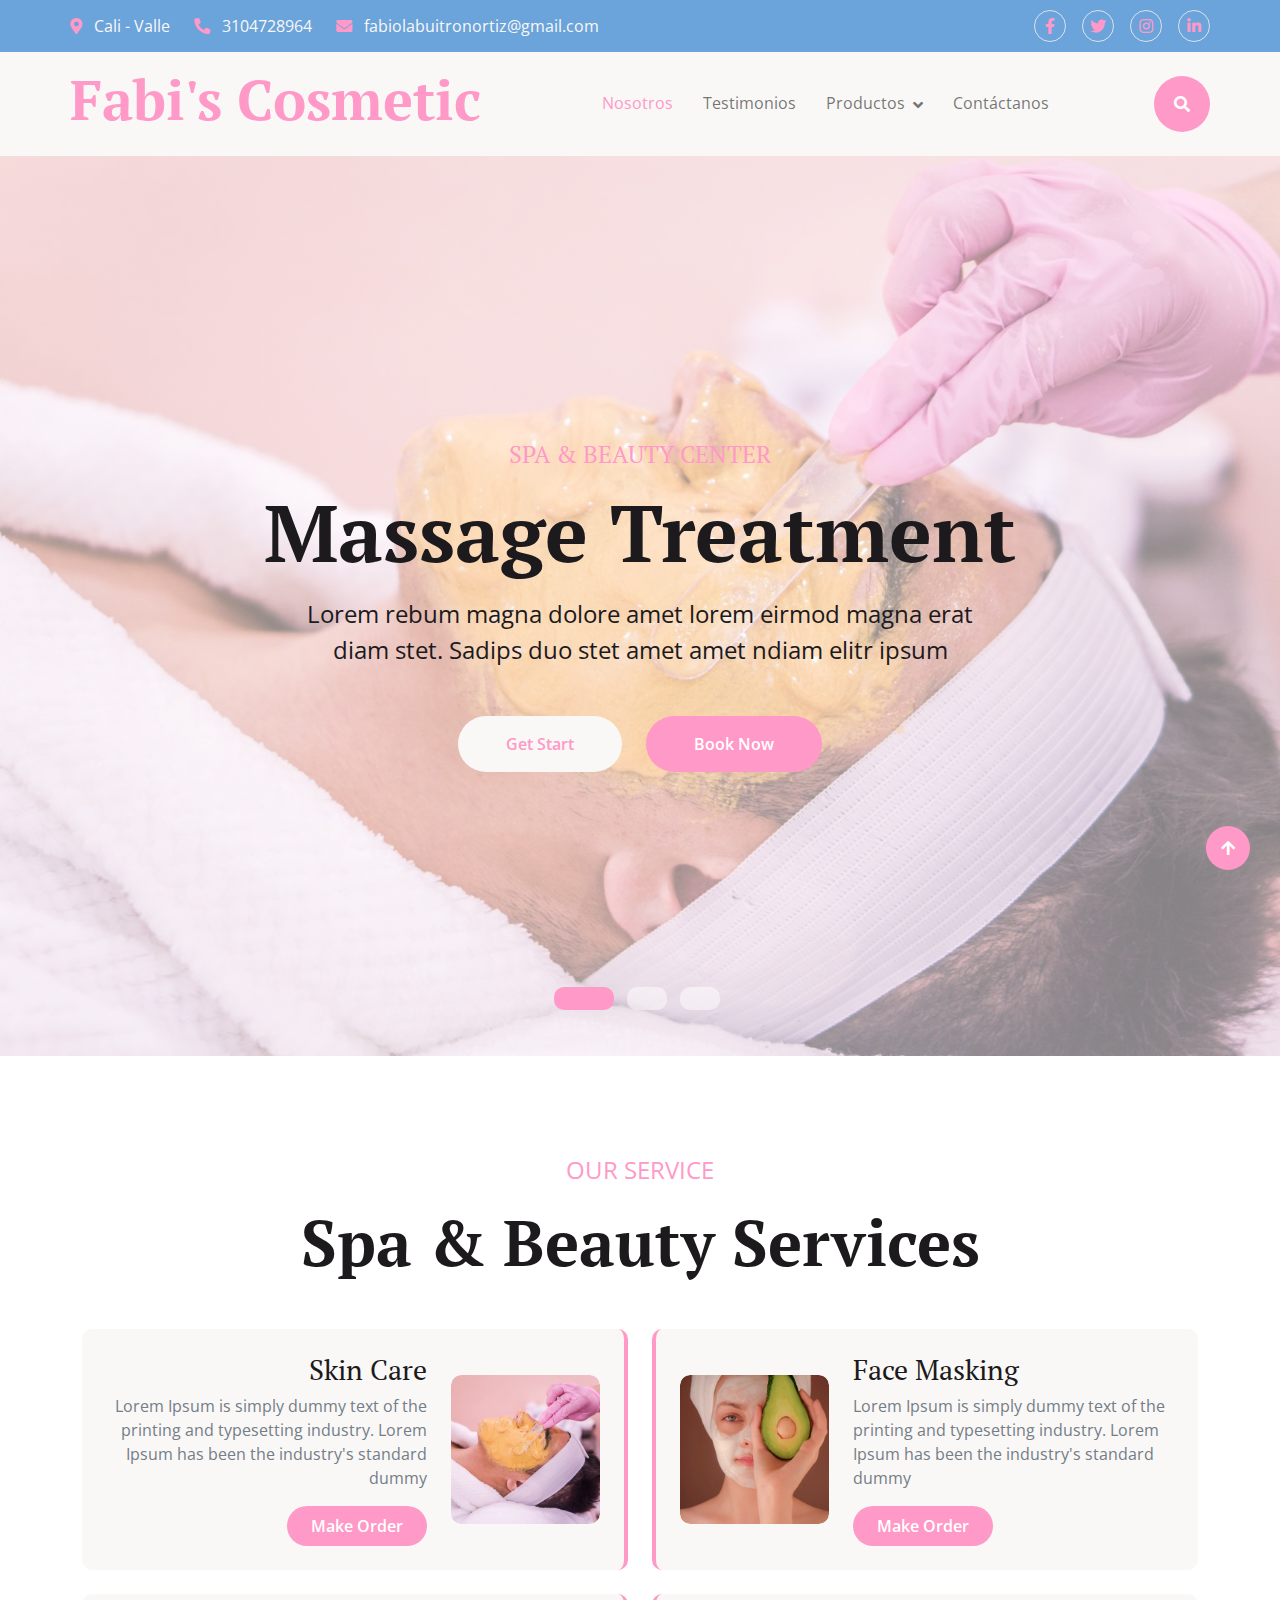
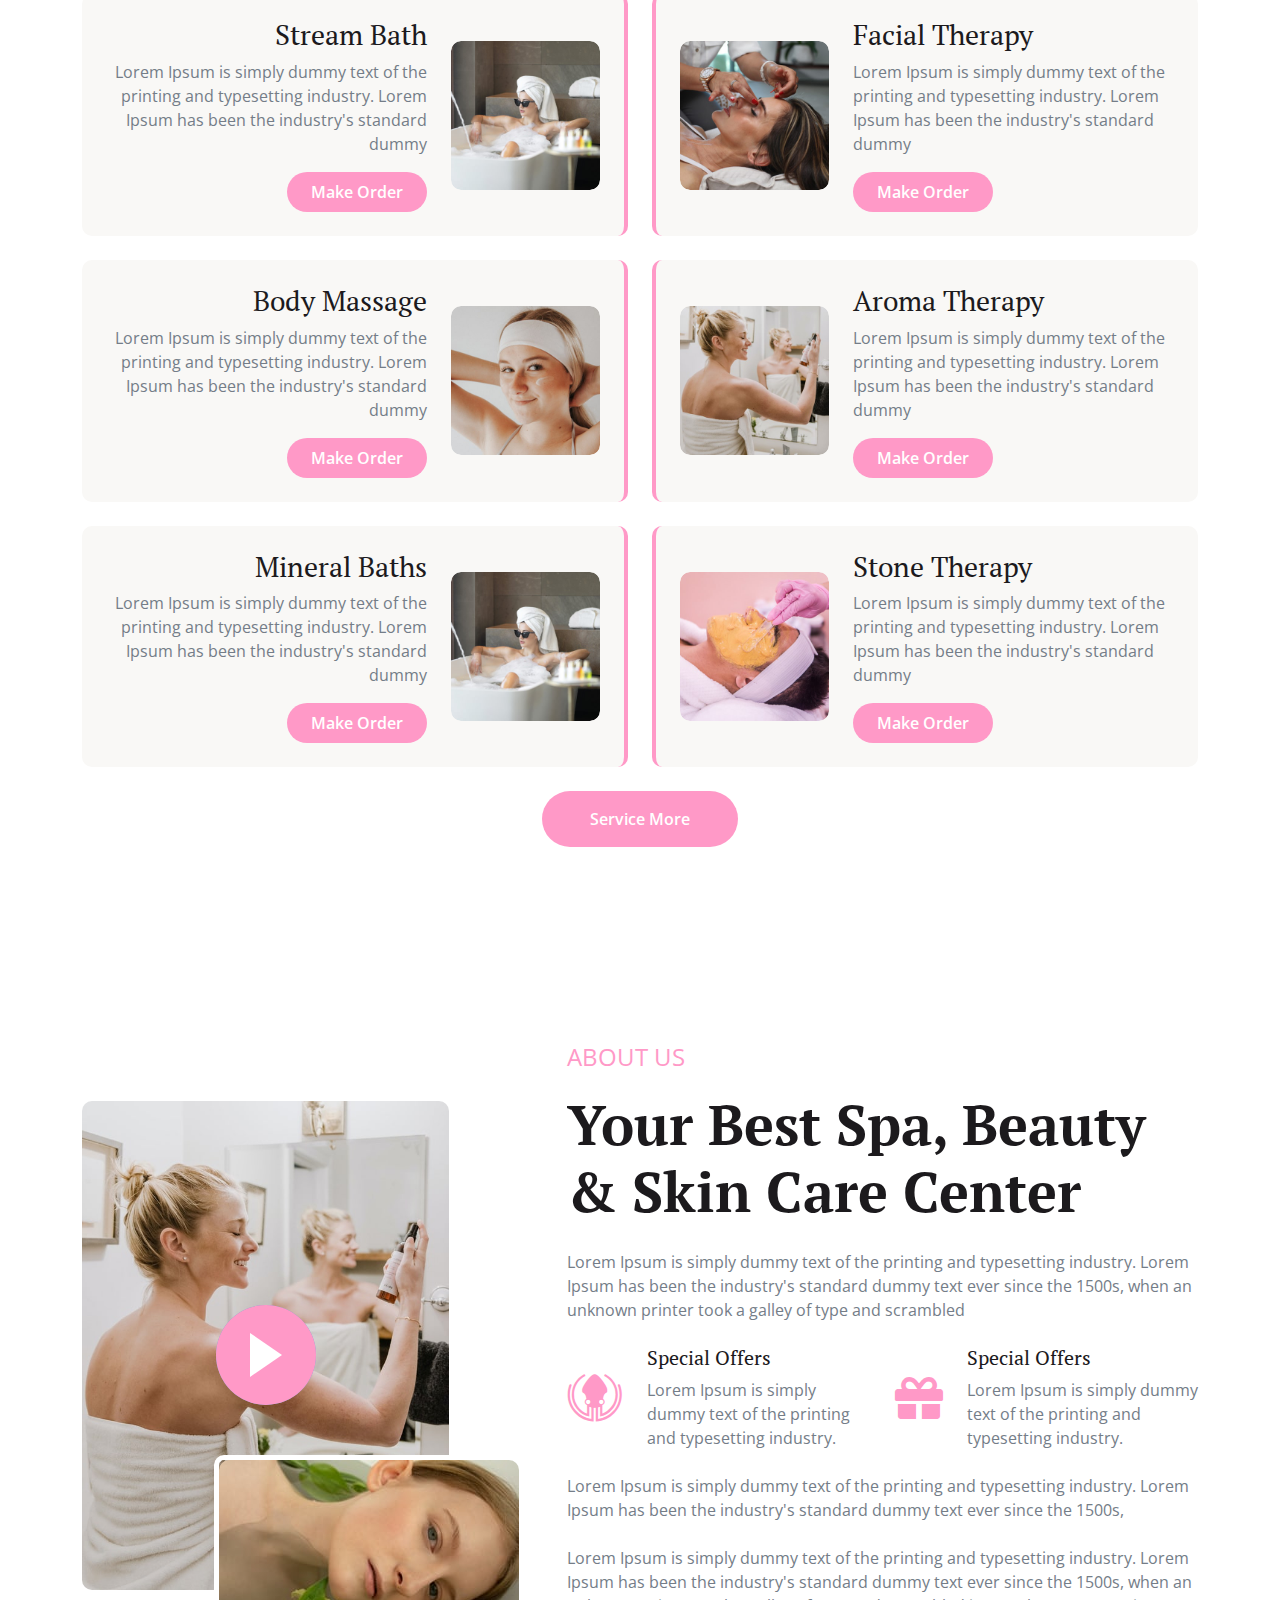
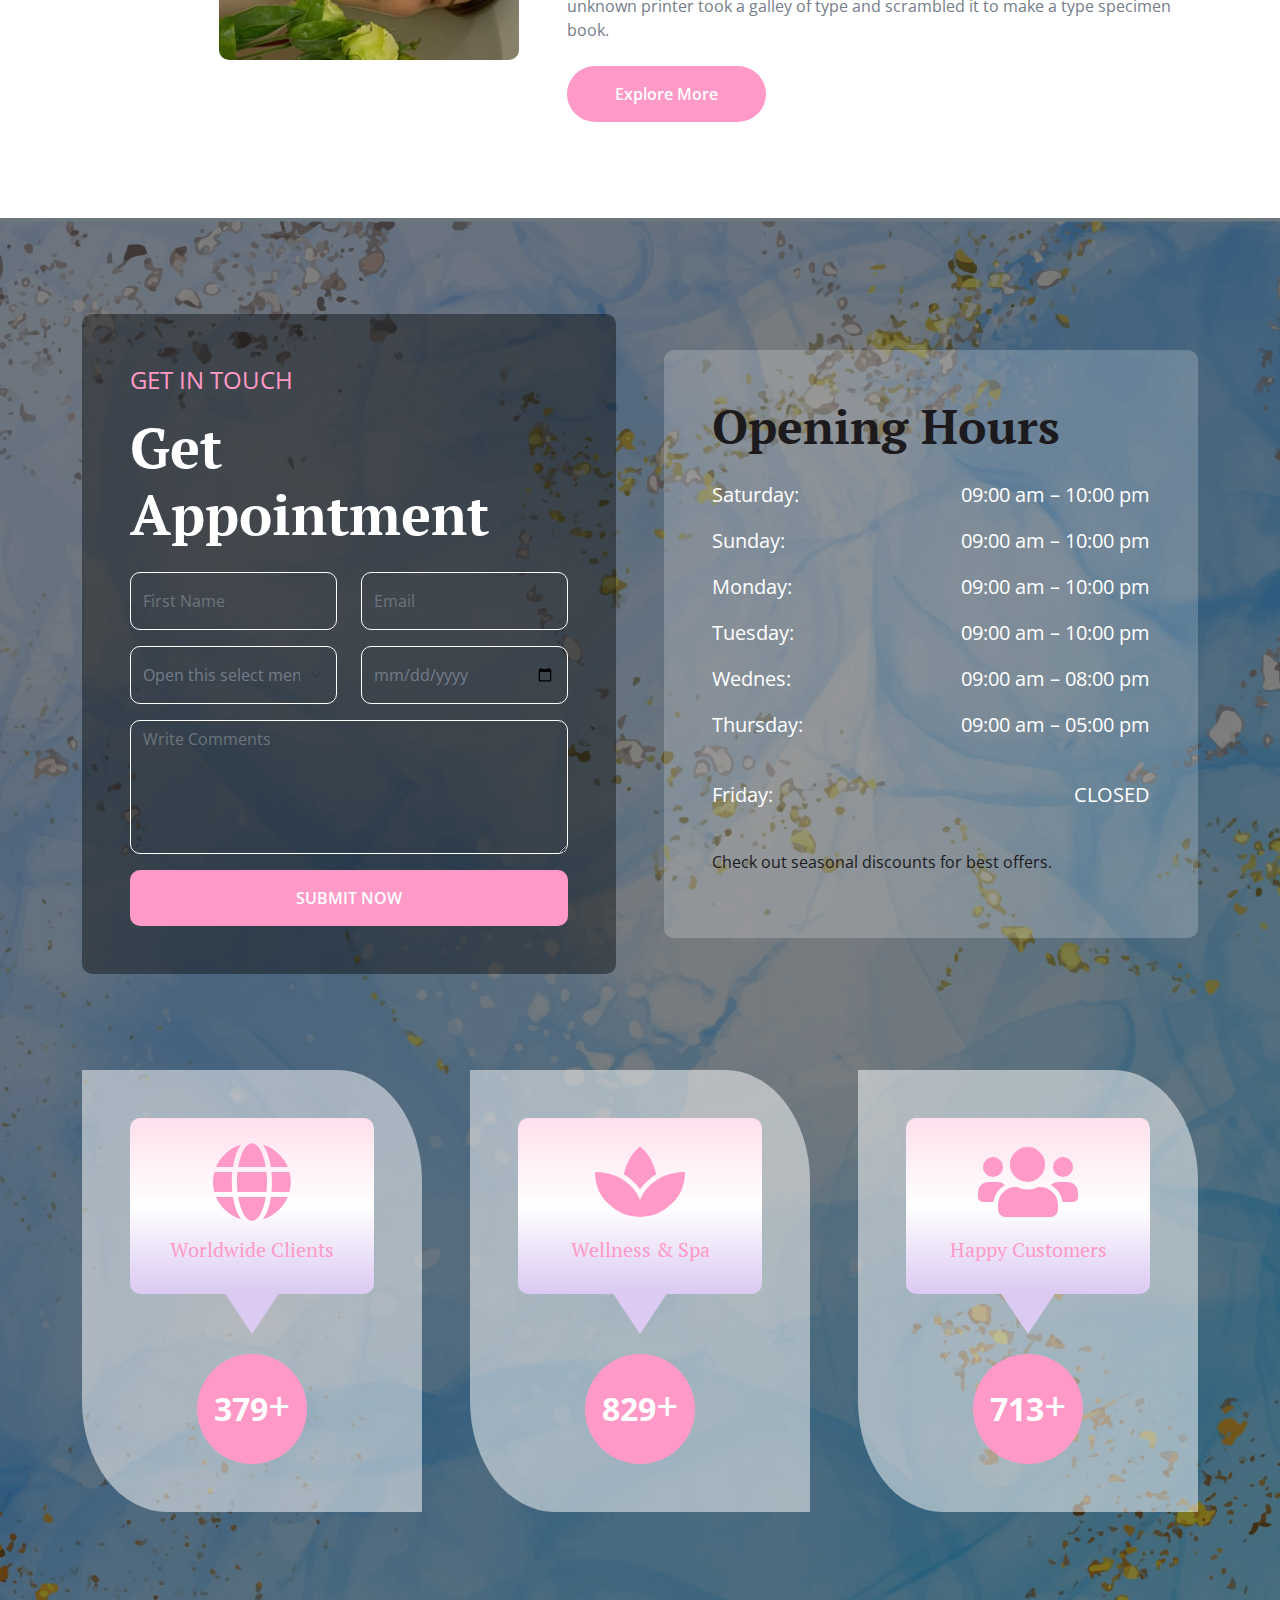
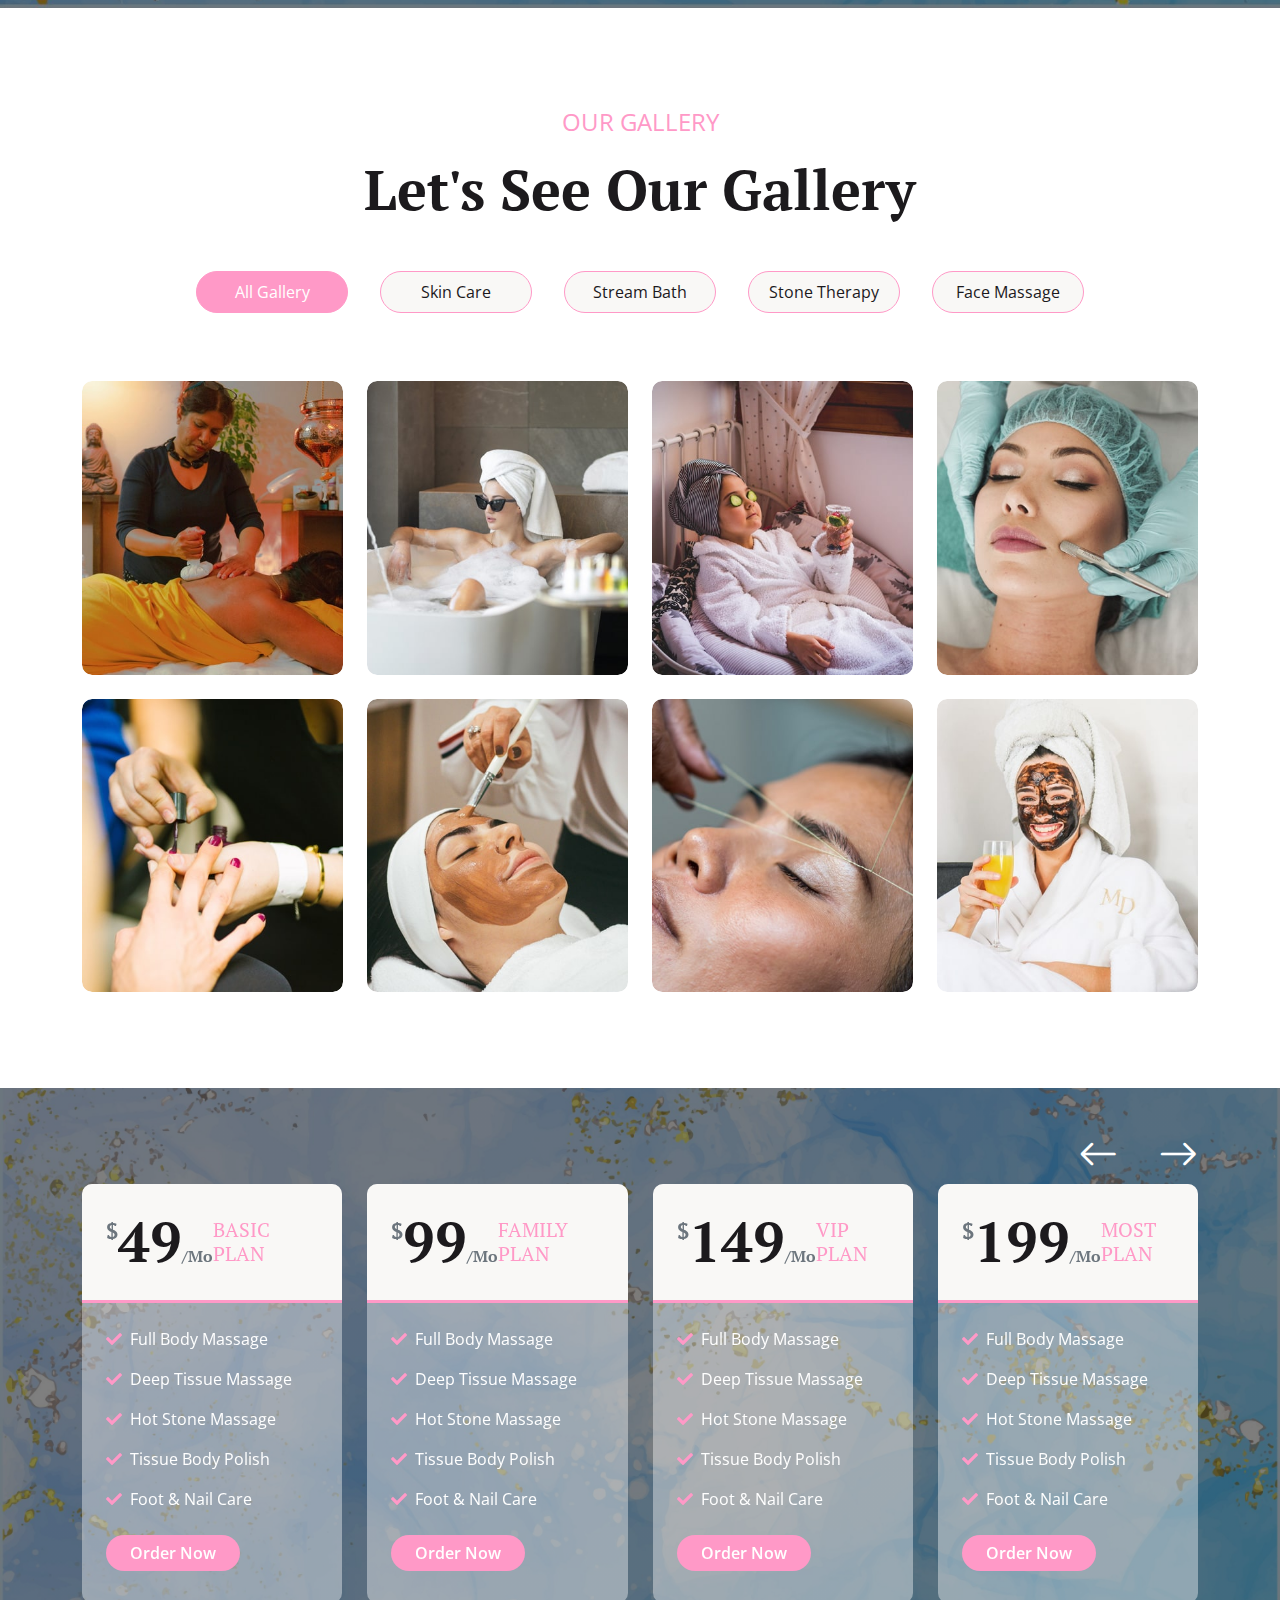
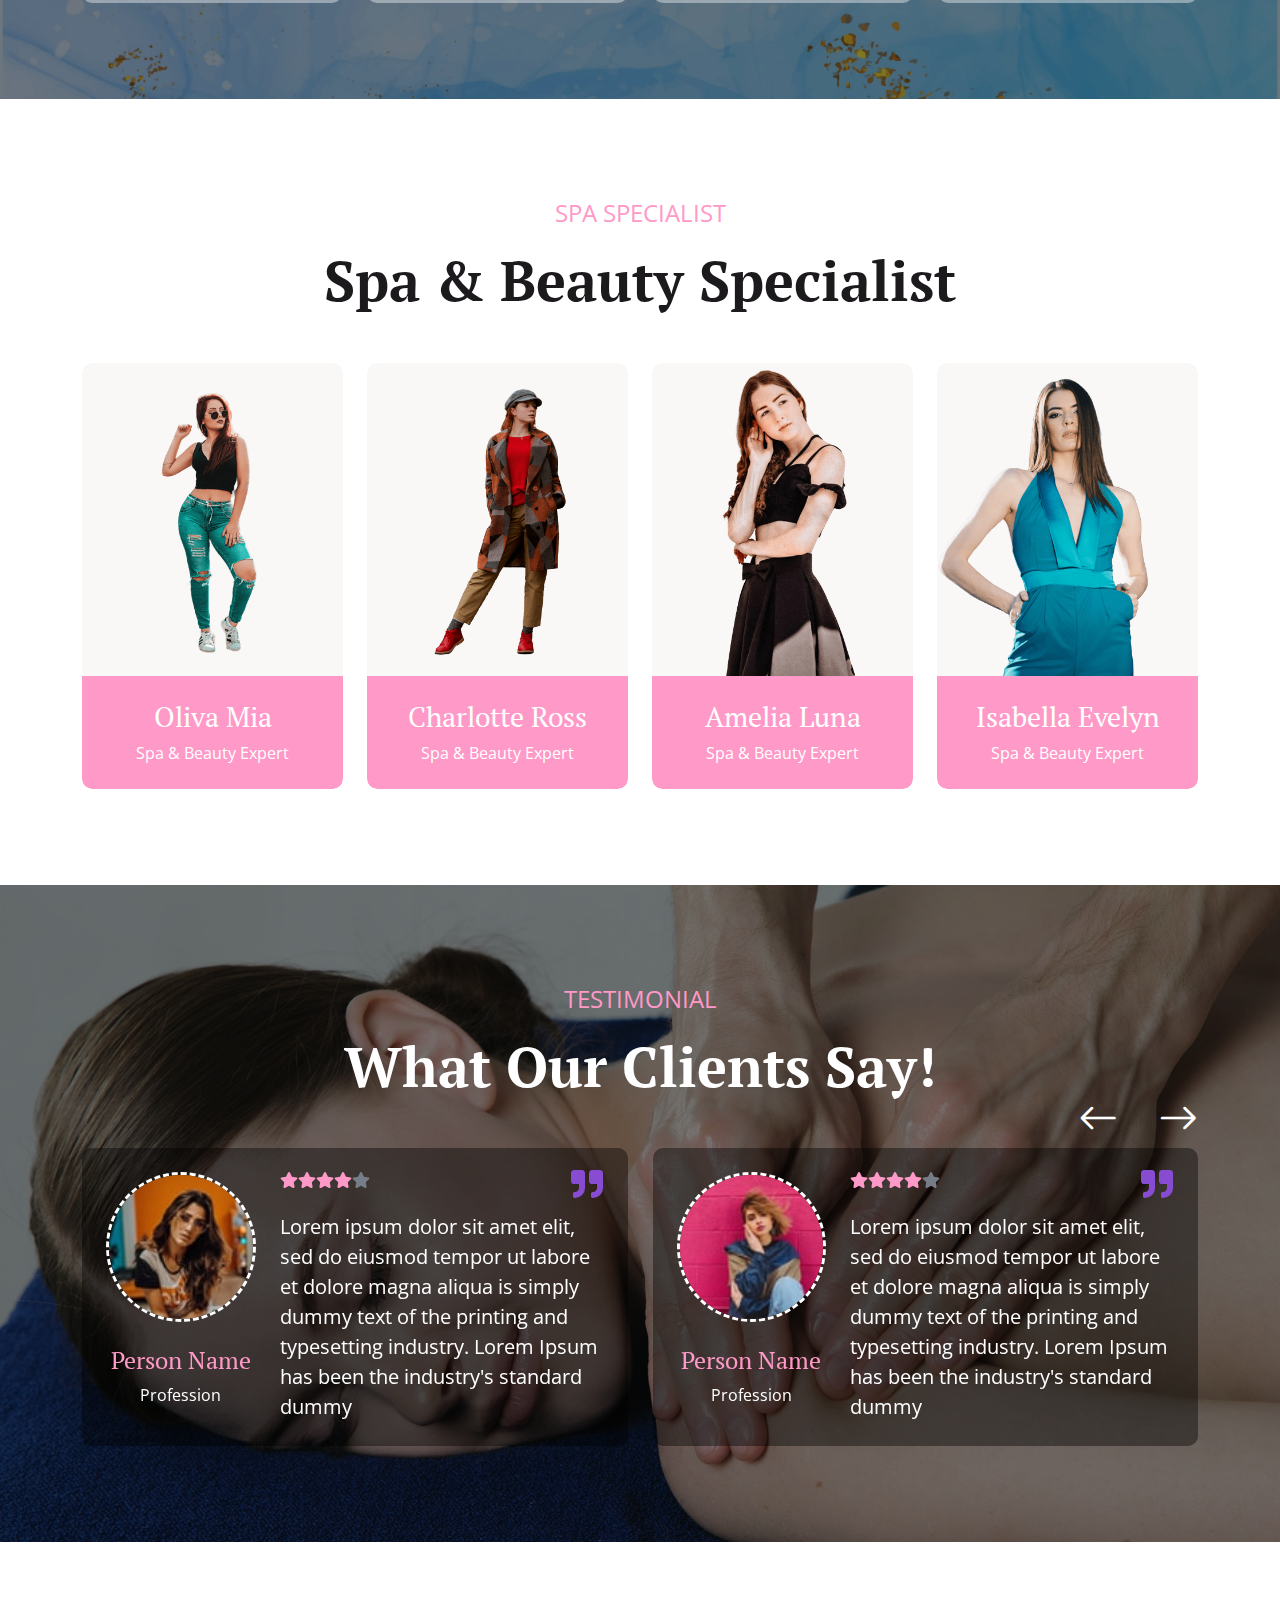
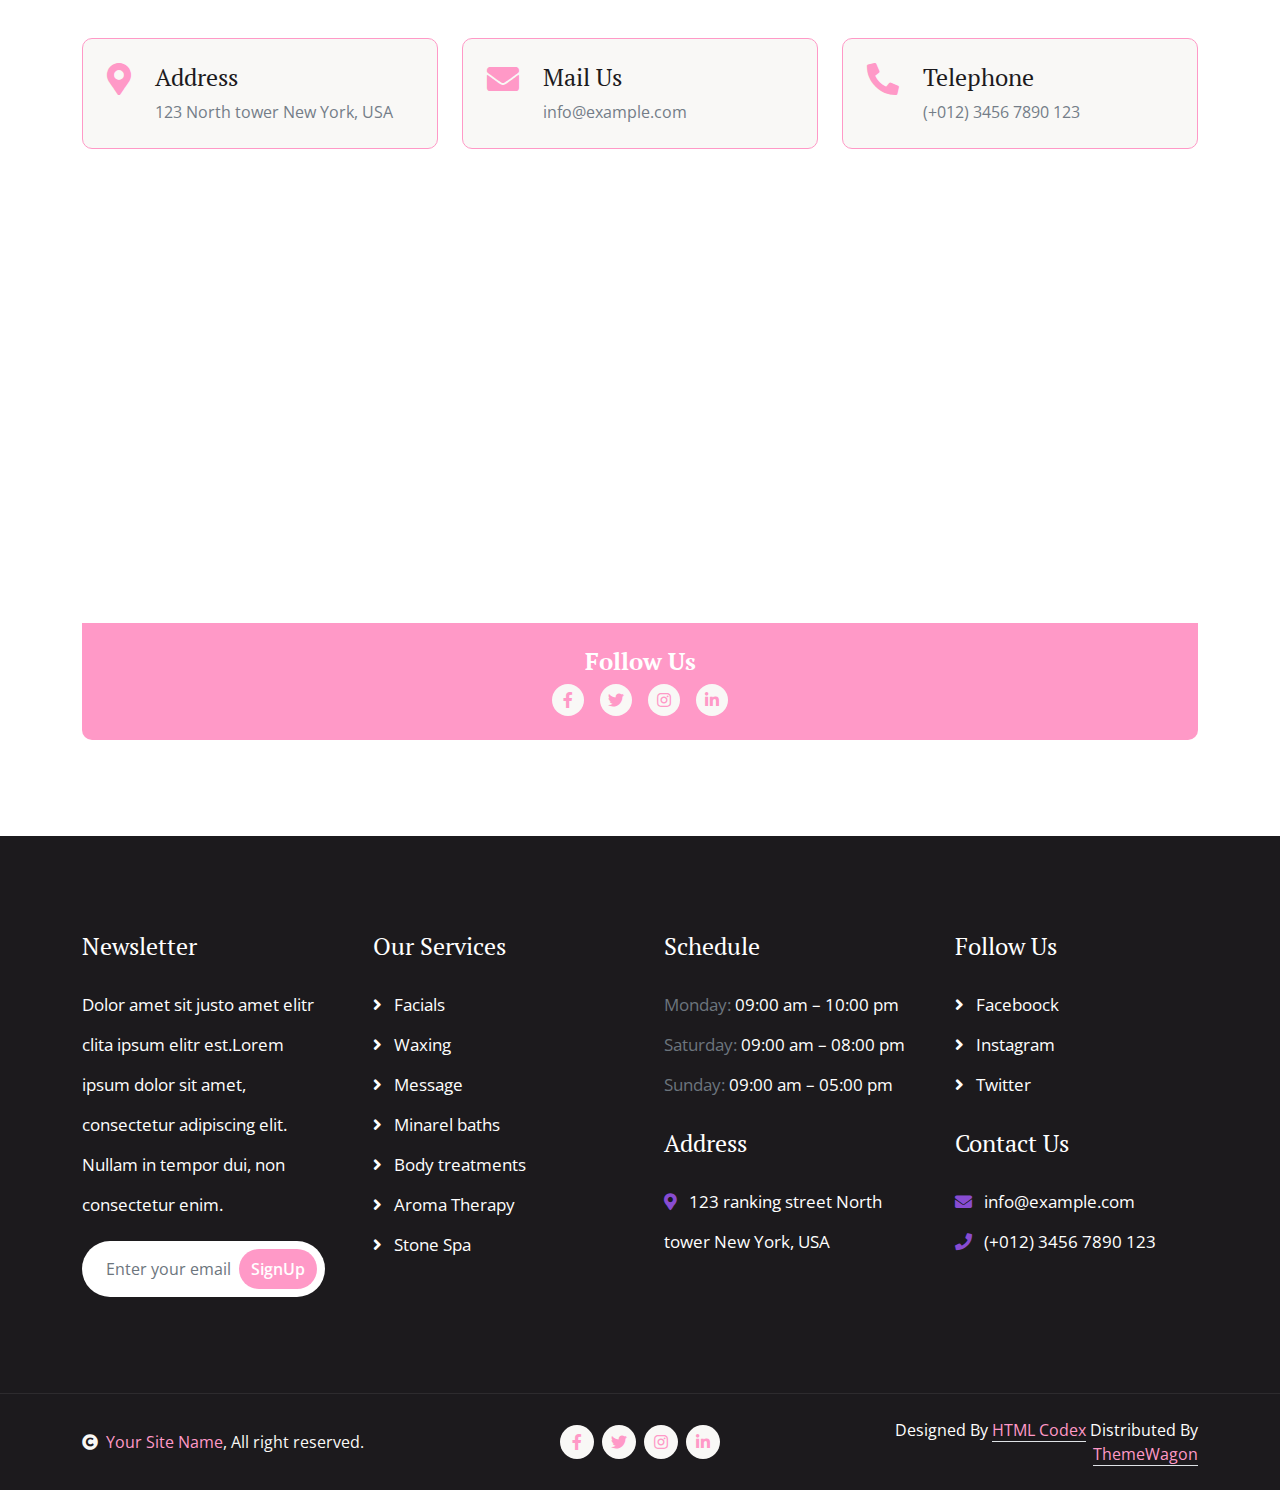
==== commit a074b923: "cambiar contactanos" ====
--- a/index.html
+++ b/index.html
@@ -3,7 +3,7 @@
 
     <head>
         <meta charset="utf-8">
-        <title>Lore's Cosmetic</title>
+        <title>Fabi's Cosmetic</title>
         <meta content="width=device-width, initial-scale=1.0" name="viewport">
         <meta content="" name="keywords">
         <meta content="" name="description">
@@ -28,6 +28,8 @@
 
         <!-- Template Stylesheet -->
         <link href="css/style.css" rel="stylesheet">
+
+        <link rel="icon" href="./img/logoWeb.png">
     </head>
 
     <body>
@@ -67,7 +69,7 @@
                 <div class="container px-0">
                     <nav class="navbar navbar-light navbar-expand-xl">
                         <a href="index.html" class="navbar-brand">
-                            <h1 class="text-primary display-4">Lore's Cosmetic</h1>
+                            <h1 class="text-primary display-4">Fabi's Cosmetic</h1>
                         </a>
                         <button class="navbar-toggler py-2 px-3" type="button" data-bs-toggle="collapse" data-bs-target="#navbarCollapse">
                             <span class="fa fa-bars text-primary"></span>
@@ -144,7 +146,7 @@
                         </div>
                     </div>
                     <div class="carousel-item">
-                        <img src="img/carousel-2.jpg" class="img-fluid" alt="Image">
+                        <img src="img/logoindex.png" class="img-fluid" alt="Image">
                         <div class="carousel-caption">
                             <div class="p-3" style="max-width: 900px;">
                                 <h4 class="text-primary text-uppercase mb-3" style="letter-spacing: 3px;">Spa & Beauty Center</h4>
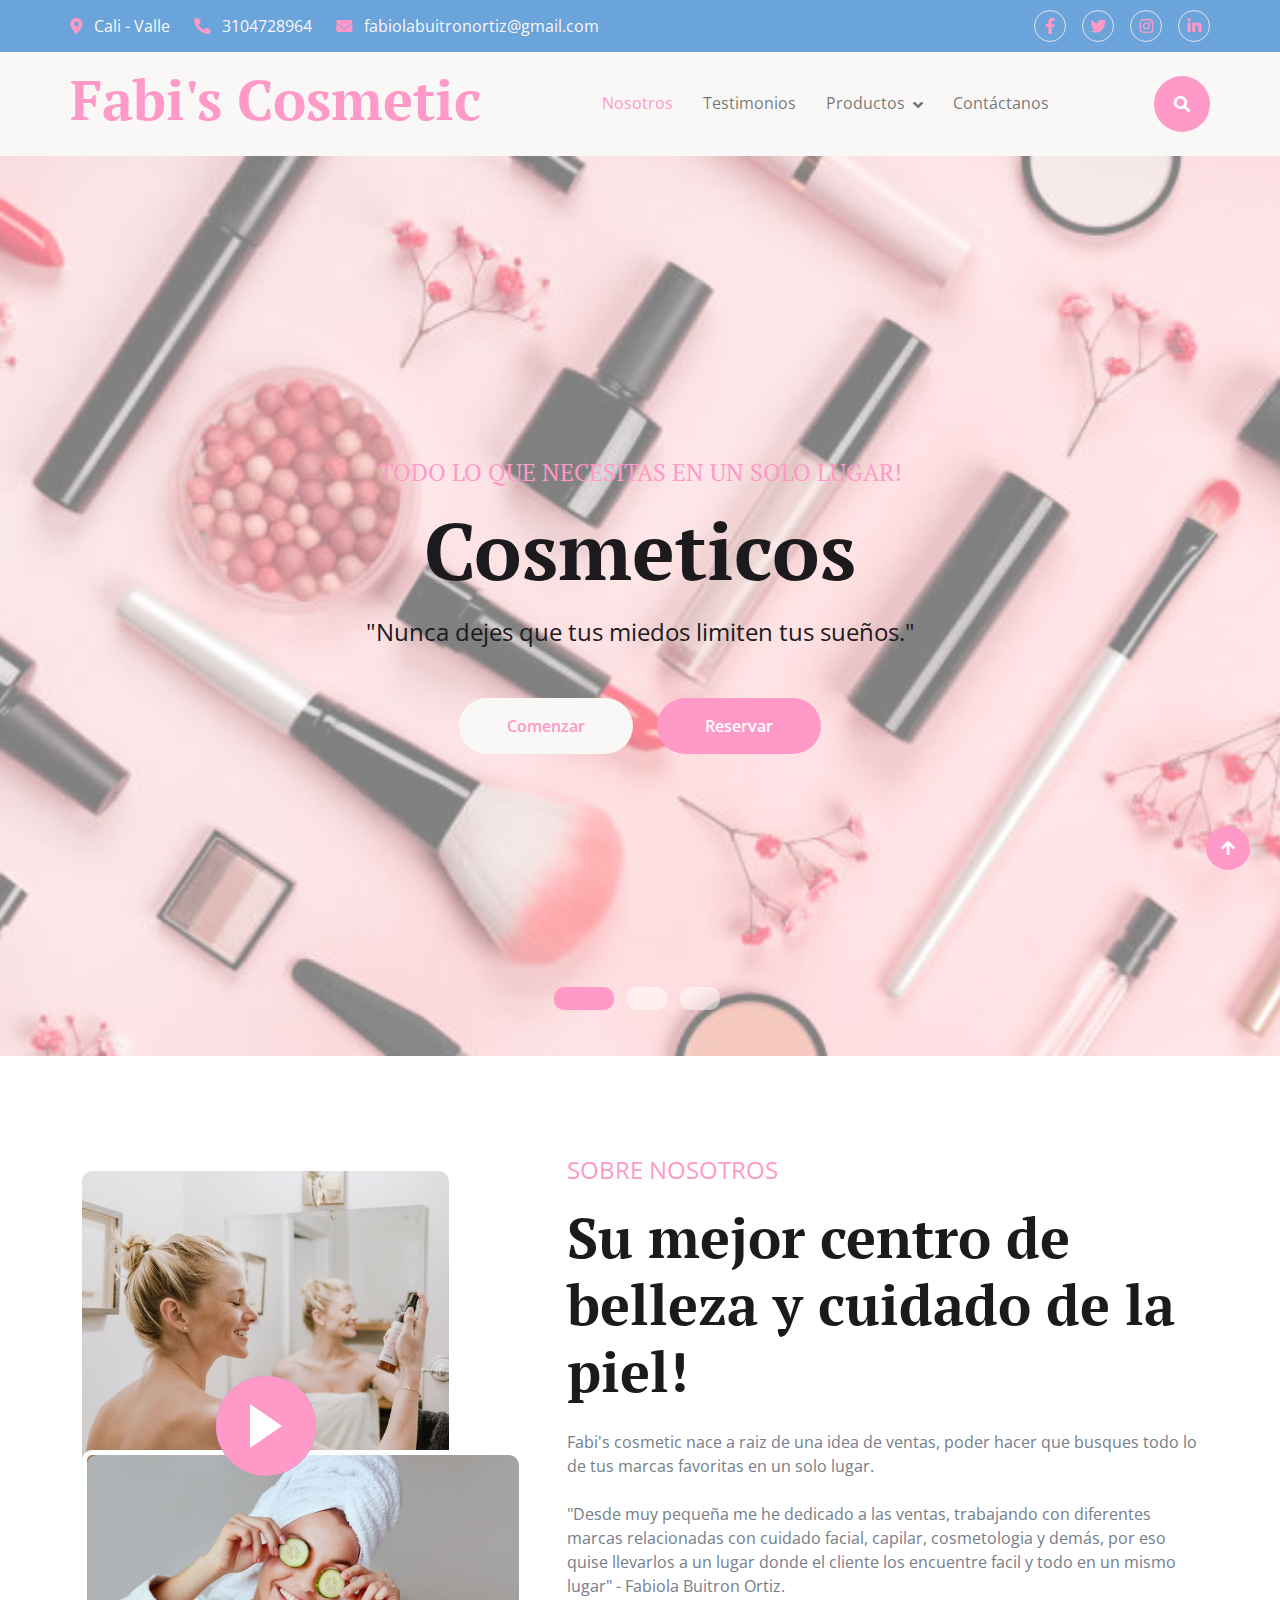
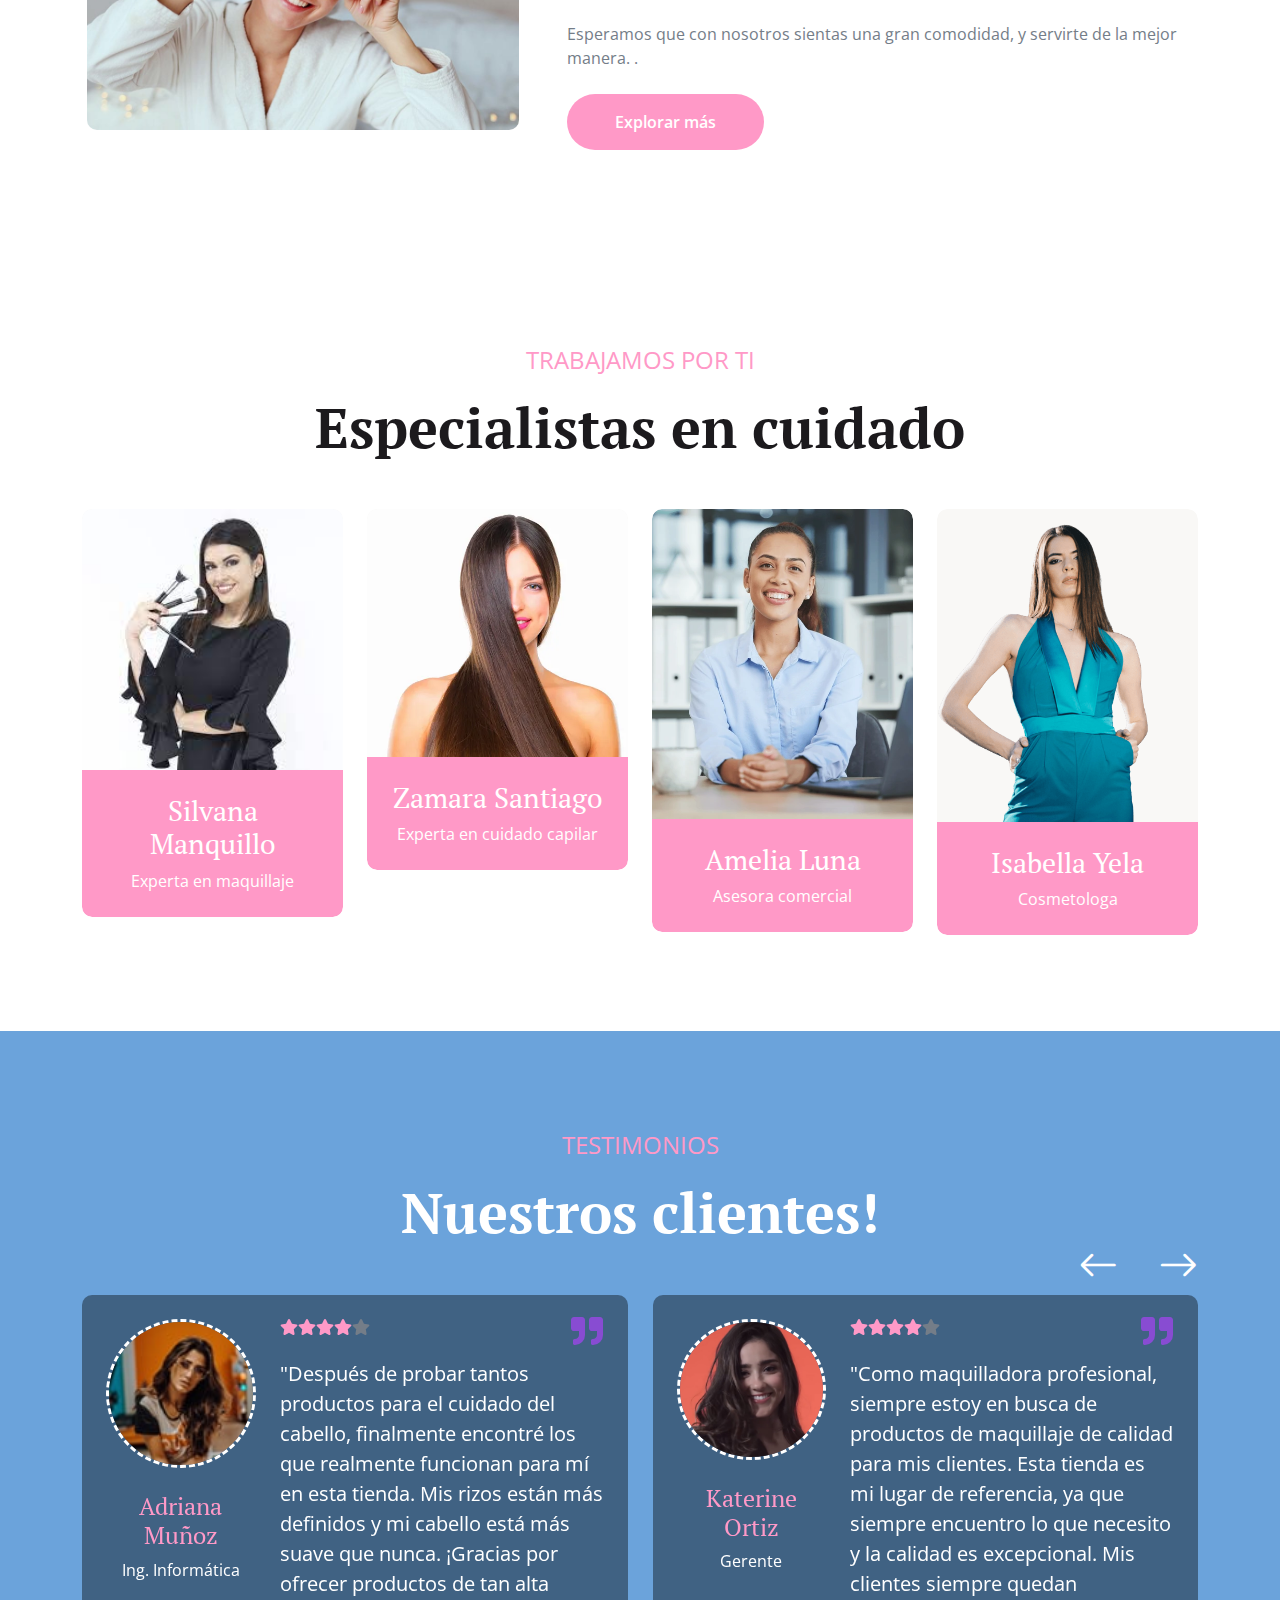
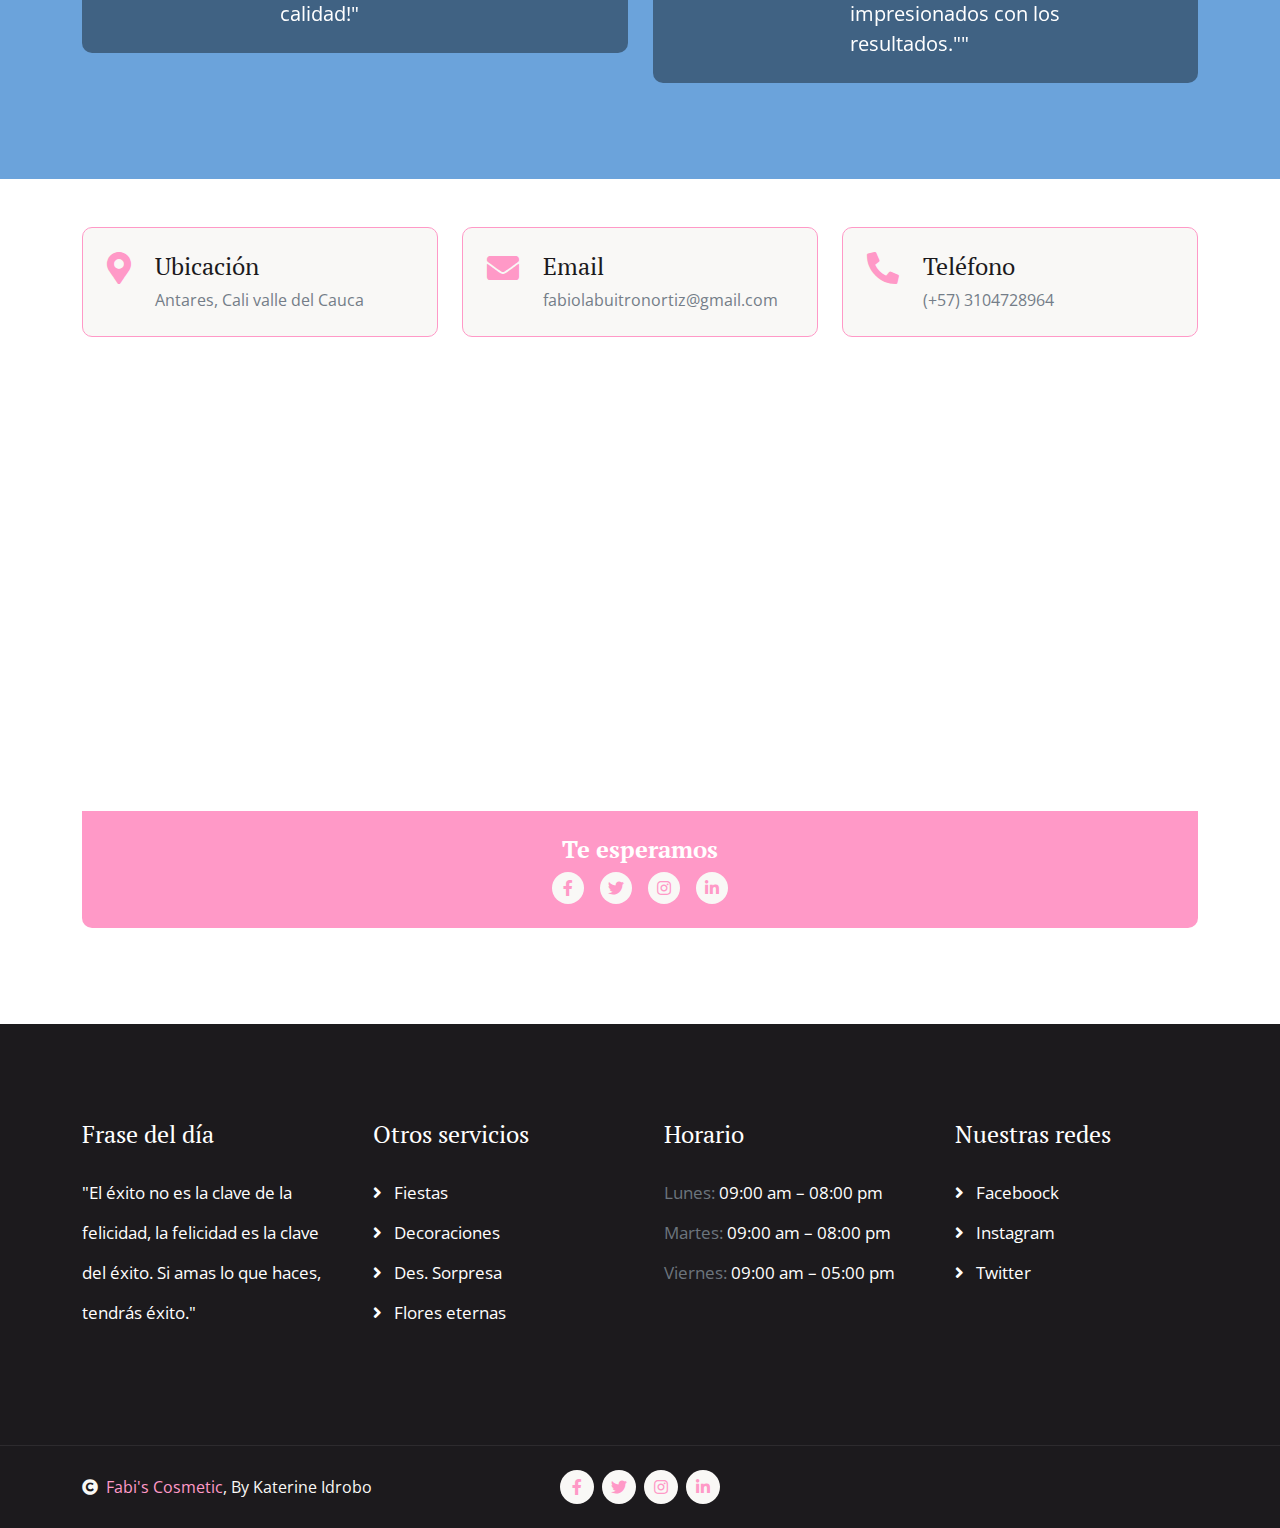
==== commit a5b6325e: "terminado index" ====
--- a/index.html
+++ b/index.html
@@ -5,7 +5,7 @@
         <meta charset="utf-8">
         <title>Fabi's Cosmetic</title>
         <meta content="width=device-width, initial-scale=1.0" name="viewport">
-        <meta content="" name="keywords">
+        <meta content="" name="Ingresa palabra clave">
         <meta content="" name="description">
 
         <!-- Google Web Fonts -->
@@ -106,12 +106,12 @@
             <div class="modal-dialog modal-fullscreen">
                 <div class="modal-content rounded-0">
                     <div class="modal-header">
-                        <h4 class="modal-title mb-0" id="exampleModalLabel">Search by keyword</h4>
+                        <h4 class="modal-title mb-0" id="exampleModalLabel">Buscar por palabra clave</h4>
                         <button type="button" class="btn-close" data-bs-dismiss="modal" aria-label="Close"></button>
                     </div>
                     <div class="modal-body d-flex align-items-center">
                         <div class="input-group w-75 mx-auto d-flex">
-                            <input type="search" class="form-control p-3" placeholder="keywords" aria-describedby="search-icon-1">
+                            <input type="search" class="form-control p-3" placeholder="Ingresa palabra clave" aria-describedby="search-icon-1">
                             <span id="search-icon-1" class="input-group-text p-3"><i class="fa fa-search"></i></span>
                         </div>
                     </div>
@@ -135,26 +135,26 @@
                         <img src="img/carousel-3.jpg" class="img-fluid" alt="Image">
                         <div class="carousel-caption">
                             <div class="p-3" style="max-width: 900px;">
-                                <h4 class="text-primary text-uppercase mb-3">Spa & Beauty Center</h4>
-                                <h1 class="display-1 text-capitalize text-dark mb-3">Massage Treatment</h1>
-                                <p class="mx-md-5 fs-4 px-4 mb-5 text-dark">Lorem rebum magna dolore amet lorem eirmod magna erat diam stet. Sadips duo stet amet amet ndiam elitr ipsum</p>
+                                <h4 class="text-primary text-uppercase mb-3">Todo lo que necesitas en un solo lugar!</h4>
+                                <h1 class="display-1 text-capitalize text-dark mb-3">Cosmeticos</h1>
+                                <p class="mx-md-5 fs-4 px-4 mb-5 text-dark">"Nunca dejes que tus miedos limiten tus sueños."</p>
                                 <div class="d-flex align-items-center justify-content-center">
-                                    <a class="btn btn-light btn-light-outline-0 rounded-pill py-3 px-5 me-4" href="#">Get Start</a>
-                                    <a class="btn btn-primary btn-primary-outline-0 rounded-pill py-3 px-5" href="#">Book Now</a>
+                                    <a class="btn btn-light btn-light-outline-0 rounded-pill py-3 px-5 me-4" href="#">Comenzar</a>
+                                    <a class="btn btn-primary btn-primary-outline-0 rounded-pill py-3 px-5" href="#">Reservar</a>
                                 </div>
                             </div>
                         </div>
                     </div>
                     <div class="carousel-item">
-                        <img src="img/logoindex.png" class="img-fluid" alt="Image">
+                        <img src="img/carousel-2.jpg" class="img-fluid" alt="Image">
                         <div class="carousel-caption">
                             <div class="p-3" style="max-width: 900px;">
-                                <h4 class="text-primary text-uppercase mb-3" style="letter-spacing: 3px;">Spa & Beauty Center</h4>
-                                <h1 class="display-1 text-capitalize text-dark mb-3">Facial Treatment</h1>
-                                <p class="mx-md-5 fs-4 px-5 mb-5 text-dark">Lorem rebum magna dolore amet lorem eirmod magna erat diam stet. Sadips duo stet amet amet ndiam elitr ipsum</p>
+                                <h4 class="text-primary text-uppercase mb-3" style="letter-spacing: 3px;">Todo lo que necesitas en un solo lugar!</h4>
+                                <h1 class="display-1 text-capitalize text-dark mb-3">Cuidado Capilar</h1>
+                                <p class="mx-md-5 fs-4 px-5 mb-5 text-dark">"La vida es lo que pasa mientras estás ocupado haciendo otros planes."</p>
                                 <div class="d-flex align-items-center justify-content-center">
-                                    <a class="btn btn-light btn-light-outline-0 rounded-pill py-3 px-5 me-4" href="#">Get Start</a>
-                                    <a class="btn btn-primary btn-primary-outline-0 rounded-pill py-3 px-5" href="#">Book Now</a>
+                                    <a class="btn btn-light btn-light-outline-0 rounded-pill py-3 px-5 me-4" href="#">Comenzar</a>
+                                    <a class="btn btn-primary btn-primary-outline-0 rounded-pill py-3 px-5" href="#">Reservar</a>
                                 </div>
                             </div>
                         </div>
@@ -163,12 +163,12 @@
                         <img src="img/carousel-1.jpg" class="img-fluid" alt="Image">
                         <div class="carousel-caption">
                             <div class="p-3" style="max-width: 900px;">
-                                <h4 class="text-primary text-uppercase mb-3" style="letter-spacing: 3px;">Spa & Beauty Center</h4>
-                                <h1 class="display-1 text-capitalize text-dark">Cellulite Treatment</h1>
-                                <p class="mx-md-5 fs-4 px-5 mb-5 text-dark">Lorem rebum magna dolore amet lorem eirmod magna erat diam stet. Sadips duo stet amet amet ndiam elitr ipsum</p>
+                                <h4 class="text-primary text-uppercase mb-3" style="letter-spacing: 3px;">Todo lo que necesitas en un solo lugar!</h4>
+                                <h1 class="display-1 text-capitalize text-dark">Fragancias</h1>
+                                <p class="mx-md-5 fs-4 px-5 mb-5 text-dark">"La vida no se trata de encontrarse a uno mismo, sino de crearse a uno mismo."</p>
                                 <div class="d-flex align-items-center justify-content-center">
-                                    <a class="btn btn-light btn-light-outline-0 rounded-pill py-3 px-5 me-4" href="#">Get Start</a>
-                                    <a class="btn btn-primary btn-primary-outline-0 rounded-pill py-3 px-5" href="#">Book Now</a>
+                                    <a class="btn btn-light btn-light-outline-0 rounded-pill py-3 px-5 me-4" href="#">Comenzar</a>
+                                    <a class="btn btn-primary btn-primary-outline-0 rounded-pill py-3 px-5" href="#">Reservar</a>
                                 </div>
                             </div>
                         </div>
@@ -185,169 +185,6 @@
             </div>
         </div>
         <!-- Carousel End -->
-
-
-        <!-- Services Start -->
-        <div class="container-fluid services py-5">
-            <div class="container py-5">
-                <div class="mx-auto text-center mb-5" style="max-width: 800px;">
-                    <p class="fs-4 text-uppercase text-center text-primary">Our Service</p>
-                    <h1 class="display-3">Spa & Beauty Services</h1>
-                </div>
-                <div class="row g-4">
-                    <div class="col-lg-6">
-                        <div class="services-item bg-light border-4 border-end border-primary rounded p-4">
-                            <div class="row align-items-center">
-                                <div class="col-8">
-                                    <div class="services-content text-end">
-                                        <h3>Skin Care</h3>
-                                        <p>Lorem Ipsum is simply dummy text of the printing and typesetting industry. Lorem Ipsum has been the industry's standard dummy</p>
-                                        <a href="#" class="btn btn-primary btn-primary-outline-0 rounded-pill py-2 px-4">Make Order</a>
-                                    </div>
-                                </div>
-                                <div class="col-4">
-                                    <div class="services-img d-flex align-items-center justify-content-center rounded">
-                                        <img src="img/services-1.jpg" class="img-fluid rounded" alt="">
-                                    </div>
-                                </div>
-                            </div>
-                        </div>
-                    </div>
-                    <div class="col-lg-6">
-                        <div class="services-item bg-light border-4 border-start border-primary rounded p-4">
-                            <div class="row align-items-center">
-                                <div class="col-4">
-                                    <div class="services-img d-flex align-items-center justify-content-center rounded">
-                                        <img src="img/services-2.jpg" class="img-fluid rounded" alt="">
-                                    </div>
-                                </div>
-                                <div class="col-8">
-                                    <div class="services-content text-start">
-                                        <h3>Face Masking</h3>
-                                        <p>Lorem Ipsum is simply dummy text of the printing and typesetting industry. Lorem Ipsum has been the industry's standard dummy</p>
-                                        <a href="#" class="btn btn-primary btn-primary-outline-0 rounded-pill py-2 px-4">Make Order</a>
-                                    </div>
-                                </div>
-                            </div>
-                        </div>
-                    </div>
-                    <div class="col-lg-6">
-                        <div class="services-item bg-light border-4 border-end border-primary rounded p-4">
-                            <div class="row align-items-center">
-                                <div class="col-8">
-                                    <div class="services-content text-end">
-                                        <h3>Stream Bath</h3>
-                                        <p>Lorem Ipsum is simply dummy text of the printing and typesetting industry. Lorem Ipsum has been the industry's standard dummy</p>
-                                        <a href="#" class="btn btn-primary btn-primary-outline-0 rounded-pill py-2 px-4">Make Order</a>
-                                    </div>
-                                </div>
-                                <div class="col-4">
-                                    <div class="services-img d-flex align-items-center justify-content-center rounded">
-                                        <img src="img/services-3.jpg" class="img-fluid rounded" alt="">
-                                    </div>
-                                </div>
-                            </div>
-                        </div>
-                    </div>
-                    <div class="col-lg-6">
-                        <div class="services-item bg-light border-4 border-start border-primary rounded p-4">
-                            <div class="row align-items-center">
-                                <div class="col-4">
-                                    <div class="services-img d-flex align-items-center justify-content-center rounded">
-                                        <img src="img/services-4.jpg" class="img-fluid rounded" alt="">
-                                    </div>
-                                </div>
-                                <div class="col-8">
-                                    <div class="services-content text-start">
-                                        <h3>Facial Therapy</h3>
-                                        <p>Lorem Ipsum is simply dummy text of the printing and typesetting industry. Lorem Ipsum has been the industry's standard dummy</p>
-                                        <a href="#" class="btn btn-primary btn-primary-outline-0 rounded-pill py-2 px-4">Make Order</a>
-                                    </div>
-                                </div>
-                            </div>
-                        </div>
-                    </div>
-                    <div class="col-lg-6">
-                        <div class="services-item bg-light border-4 border-end border-primary rounded p-4">
-                            <div class="row align-items-center">
-                                <div class="col-8">
-                                    <div class="services-content text-end">
-                                        <h3>Body Massage</h3>
-                                        <p>Lorem Ipsum is simply dummy text of the printing and typesetting industry. Lorem Ipsum has been the industry's standard dummy</p>
-                                        <a href="#" class="btn btn-primary btn-primary-outline-0 rounded-pill py-2 px-4">Make Order</a>
-                                    </div>
-                                </div>
-                                <div class="col-4">
-                                    <div class="services-img d-flex align-items-center justify-content-center rounded">
-                                        <img src="img/services-5.jpg" class="img-fluid rounded" alt="">
-                                    </div>
-                                </div>
-                            </div>
-                        </div>
-                    </div>
-                    <div class="col-lg-6">
-                        <div class="services-item bg-light border-4 border-start border-primary rounded p-4">
-                            <div class="row align-items-center">
-                                <div class="col-4">
-                                    <div class="services-img d-flex align-items-center justify-content-center rounded">
-                                        <img src="img/services-6.jpg" class="img-fluid rounded" alt="">
-                                    </div>
-                                </div>
-                                <div class="col-8">
-                                    <div class="services-content text-start">
-                                        <h3>Aroma Therapy</h3>
-                                        <p>Lorem Ipsum is simply dummy text of the printing and typesetting industry. Lorem Ipsum has been the industry's standard dummy</p>
-                                        <a href="#" class="btn btn-primary btn-primary-outline-0 rounded-pill py-2 px-4">Make Order</a>
-                                    </div>
-                                </div>
-                            </div>
-                        </div>
-                    </div>
-                    <div class="col-lg-6">
-                        <div class="services-item bg-light border-4 border-end border-primary rounded p-4">
-                            <div class="row align-items-center">
-                                <div class="col-8">
-                                    <div class="services-content text-end">
-                                        <h3>Mineral Baths</h3>
-                                        <p>Lorem Ipsum is simply dummy text of the printing and typesetting industry. Lorem Ipsum has been the industry's standard dummy</p>
-                                        <a href="#" class="btn btn-primary btn-primary-outline-0 rounded-pill py-2 px-4">Make Order</a>
-                                    </div>
-                                </div>
-                                <div class="col-4">
-                                    <div class="services-img d-flex align-items-center justify-content-center rounded">
-                                        <img src="img/services-3.jpg" class="img-fluid rounded" alt="">
-                                    </div>
-                                </div>
-                            </div>
-                        </div>
-                    </div>
-                    <div class="col-lg-6">
-                        <div class="services-item bg-light border-4 border-start border-primary rounded p-4">
-                            <div class="row align-items-center">
-                                <div class="col-4">
-                                    <div class="services-img d-flex align-items-center justify-content-center rounded">
-                                        <img src="img/services-1.jpg" class="img-fluid rounded" alt="">
-                                    </div>
-                                </div>
-                                <div class="col-8">
-                                    <div class="services-content text-start">
-                                        <h3>Stone Therapy</h3>
-                                        <p>Lorem Ipsum is simply dummy text of the printing and typesetting industry. Lorem Ipsum has been the industry's standard dummy</p>
-                                        <a href="#" class="btn btn-primary btn-primary-outline-0 rounded-pill py-2 px-4">Make Order</a>
-                                    </div>
-                                </div>
-                            </div>
-                        </div>
-                    </div>
-                    <div class="col-12">
-                        <div class="services-btn text-center">
-                            <a href="#" class="btn btn-primary btn-primary-outline-0 rounded-pill py-3 px-5">Service More</a>
-                        </div>
-                    </div>
-                </div>
-            </div>
-        </div>
-        <!-- Services End -->
 
         
         <!-- About Start -->
@@ -366,35 +203,15 @@
                         </div>
                     </div>
                     <div class="col-lg-7">
-                        <p class="fs-4 text-uppercase text-primary">About Us</p>
-                        <h1 class="display-4 mb-4">Your Best Spa, Beauty & Skin Care Center</h1>
-                        <p class="mb-4">Lorem Ipsum is simply dummy text of the printing and typesetting industry. Lorem Ipsum has been the industry's standard dummy text ever since the 1500s, when an unknown printer took a galley of type and scrambled
+                        <p class="fs-4 text-uppercase text-primary">Sobre nosotros</p>
+                        <h1 class="display-4 mb-4">Su mejor centro de belleza y cuidado de la piel!</h1>
+                        <p class="mb-4">Fabi's cosmetic nace a raiz de una idea de ventas, poder hacer que busques todo lo de tus marcas favoritas en un solo lugar.
                         </p>
-                        <div class="row g-4">
-                            <div class="col-md-6">
-                                <div class="d-flex align-items-center">
-                                    <i class="fab fa-gitkraken fa-3x text-primary"></i>
-                                    <div class="ms-4">
-                                        <h5 class="mb-2">Special Offers</h5>
-                                        <p class="mb-0">Lorem Ipsum is simply dummy text of the printing and typesetting industry.</p>
-                                    </div>
-                                </div>
-                            </div>
-                            <div class="col-md-6">
-                                <div class="d-flex align-items-center">
-                                    <i class="fas fa-gift fa-3x text-primary"></i>
-                                    <div class="ms-4">
-                                        <h5 class="mb-2">Special Offers</h5>
-                                        <p class="mb-0">Lorem Ipsum is simply dummy text of the printing and typesetting industry.</p>
-                                    </div>
-                                </div>
-                            </div>
-                        </div>
-                        <p class="my-4">Lorem Ipsum is simply dummy text of the printing and typesetting industry. Lorem Ipsum has been the industry's standard dummy text ever since the 1500s,
+                        <p class="my-4">"Desde muy pequeña me he dedicado a las ventas, trabajando con diferentes marcas relacionadas con cuidado facial, capilar, cosmetologia y demás, por eso quise llevarlos a un lugar donde el cliente los encuentre facil y todo en un mismo lugar" - Fabiola Buitron Ortiz.
                         </p>
-                        <p class="mb-4">Lorem Ipsum is simply dummy text of the printing and typesetting industry. Lorem Ipsum has been the industry's standard dummy text ever since the 1500s, when an unknown printer took a galley of type and scrambled it to make a type specimen book.
+                        <p class="mb-4">Esperamos que con nosotros sientas una gran comodidad, y servirte de la mejor manera. .
                         </p>
-                        <a href="#" class="btn btn-primary btn-primary-outline-0 rounded-pill py-3 px-5">Explore More</a>
+                        <a href="#" class="btn btn-primary btn-primary-outline-0 rounded-pill py-3 px-5">Explorar más</a>
                     </div> 
                 </div>
             </div>
@@ -420,599 +237,13 @@
         <!-- About End -->
 
 
-        <!-- Appointment Start -->
-        <div class="container-fluid appointment py-5">
-            <div class="container py-5">
-                <div class="row g-5 align-items-center">
-                    <div class="col-lg-6">
-                        <div class="appointment-form p-5">
-                            <p class="fs-4 text-uppercase text-primary">Get In Touch</p>
-                            <h1 class="display-4 mb-4 text-white">Get Appointment</h1>
-                            <form>
-                                <div class="row gy-3 gx-4">
-                                    <div class="col-lg-6">
-                                        <input type="text" class="form-control py-3 border-white bg-transparent text-white" placeholder="First Name">
-                                    </div>
-                                    <div class="col-lg-6">
-                                        <input type="email" class="form-control py-3 border-white bg-transparent text-white" placeholder="Email">
-                                    </div>
-                                    <div class="col-lg-6">
-                                        <select class="form-select py-3 border-white bg-transparent" aria-label="Default select example">
-                                            <option selected>Open this select menu</option>
-                                            <option value="1">One</option>
-                                            <option value="2">Two</option>
-                                            <option value="3">Three</option>
-                                        </select>
-                                    </div>
-                                    <div class="col-lg-6">
-                                        <input type="date" class="form-control py-3 border-white bg-transparent">
-                                    </div>
-                                    <div class="col-lg-12">
-                                        <textarea class="form-control border-white bg-transparent text-white" name="text" id="area-text" cols="30" rows="5" placeholder="Write Comments"></textarea>
-                                    </div>
-                                    <div class="col-lg-12">
-                                        <button type="button" class="btn btn-primary btn-primary-outline-0 w-100 py-3 px-5">SUBMIT NOW</button>
-                                    </div>
-                                </div>
-                            </form>
-                        </div>
-                    </div>
-                    <div class="col-lg-6">
-                        <div class="appointment-time p-5">
-                            <h1 class="display-5 mb-4">Opening Hours</h1>
-                            <div class="d-flex justify-content-between fs-5 text-white">
-                                <p>Saturday:</p>
-                                <p>09:00 am – 10:00 pm</p>
-                            </div>
-                            <div class="d-flex justify-content-between fs-5 text-white">
-                                <p>Sunday:</p>
-                                <p>09:00 am – 10:00 pm</p>
-                            </div>
-                            <div class="d-flex justify-content-between fs-5 text-white">
-                                <p>Monday:</p>
-                                <p>09:00 am – 10:00 pm</p>
-                            </div>
-                            <div class="d-flex justify-content-between fs-5 text-white">
-                                <p>Tuesday:</p>
-                                <p>09:00 am – 10:00 pm</p>
-                            </div>
-                            <div class="d-flex justify-content-between fs-5 text-white">
-                                <p>Wednes:</p>
-                                <p>09:00 am – 08:00 pm</p>
-                            </div>
-                            <div class="d-flex justify-content-between fs-5 text-white mb-4">
-                                <p>Thursday:</p>
-                                <p>09:00 am – 05:00 pm</p>
-                            </div>
-                            <div class="d-flex justify-content-between fs-5 text-white mb-4">
-                                <p>Friday:</p>
-                                <p>CLOSED</p>
-                            </div>
-                            <p class="text-dark">Check out seasonal discounts for best offers.</p>
-                        </div>
-                    </div>
-                </div>
-            </div>
-            <!-- Counter Start -->
-            <div class="container-fluid counter-section">
-                <div class="container py-5">
-                    <div class="row g-5 justify-content-center">
-                        <div class="col-md-6 col-lg-4 col-xl-4">
-                            <div class="counter-item p-5">
-                                <div class="counter-content bg-white p-4">
-                                    <i class="fas fa-globe fa-5x text-primary mb-3"></i>
-                                    <h5 class="text-primary">Worldwide Clients</h5>
-                                    <div class="svg-img">
-                                        <svg width="100" height="50">
-                                            <polygon points="55, 10 85, 55 25, 55 25," style="fill: #DCCAF2;"/>
-                                        </svg>
-                                    </div>
-                                </div>
-                                <div class="counter-quantity">
-                                    <span class="text-white fs-2 fw-bold" data-toggle="counter-up">379</span>
-                                    <span class="h1 fw-bold text-white">+</span>
-                                </div>
-                            </div>
-                        </div>
-                        <div class="col-md-6 col-lg-4 col-xl-4">
-                            <div class="counter-item p-5">
-                                <div class="counter-content bg-white p-4">
-                                    <i class="fas fa-spa fa-5x text-primary mb-3"></i>
-                                    <h5 class="text-primary">Wellness & Spa</h5>
-                                    <div class="svg-img">
-                                        <svg width="100" height="50">
-                                            <polygon points="55, 10 85, 55 25, 55 25," style="fill: #DCCAF2;"/>
-                                        </svg>
-                                    </div>
-                                </div>
-                                <div class="counter-quantity">
-                                    <span class="text-white fs-2 fw-bold" data-toggle="counter-up">829</span>
-                                    <span class="h1 fw-bold text-white">+</span>
-                                </div>
-                            </div>
-                        </div>
-                        <div class="col-md-6 col-lg-4 col-xl-4">
-                            <div class="counter-item p-5">
-                                <div class="counter-content bg-white p-4">
-                                    <i class="fas fa-users fa-5x text-primary mb-3"></i>
-                                    <h5 class="text-primary">Happy Customers</h5>
-                                    <div class="svg-img">
-                                        <svg width="100" height="50">
-                                            <polygon points="55, 10 85, 55 25, 55 25," style="fill: #DCCAF2;"/>
-                                        </svg>
-                                    </div>
-                                </div>
-                                <div class="counter-quantity">
-                                    <span class="text-white fs-2 fw-bold" data-toggle="counter-up">713</span>
-                                    <span class="h1 fw-bold text-white">+</span>
-                                </div>
-                            </div>
-                        </div>
-                    </div>
-                </div>
-            </div>
-            <!-- Counter End -->
-        </div>
-        <!-- Appointment End -->
-
-
-        <!-- Gallery Start -->
-        <div class="container-fluid gallery py-5">
-            <div class="container py-5">
-                <div class="text-center mx-auto mb-5" style="max-width: 800px;">
-                    <p class="fs-4 text-uppercase text-primary">Our Gallery</p>
-                    <h1 class="display-4 mb-4">Let's See Our Gallery</h1>
-                </div>
-                <div class="tab-class text-center">
-                    <ul class="nav nav-pills d-inline-flex justify-content-center mb-5">
-                        <li class="nav-item">
-                            <a class="d-flex mx-3 py-2 border border-primary bg-light rounded-pill active" data-bs-toggle="pill" href="#tab-1">
-                                <span class="text-dark" style="width: 150px;">All Gallery</span>
-                            </a>
-                        </li>
-                        <li class="nav-item">
-                            <a class="d-flex py-2 mx-3 border border-primary bg-light rounded-pill" data-bs-toggle="pill" href="#tab-2">
-                                <span class="text-dark" style="width: 150px;">Skin Care</span>
-                            </a>
-                        </li>
-                        <li class="nav-item">
-                            <a class="d-flex mx-3 py-2 border border-primary bg-light rounded-pill" data-bs-toggle="pill" href="#tab-3">
-                                <span class="text-dark" style="width: 150px;">Stream Bath</span>
-                            </a>
-                        </li>
-                        <li class="nav-item">
-                            <a class="d-flex mx-3 py-2 border border-primary bg-light rounded-pill" data-bs-toggle="pill" href="#tab-4">
-                                <span class="text-dark" style="width: 150px;">Stone Therapy</span>
-                            </a>
-                        </li>
-                        <li class="nav-item">
-                            <a class="d-flex mx-3 py-2 border border-primary bg-light rounded-pill" data-bs-toggle="pill" href="#tab-5">
-                                <span class="text-dark" style="width: 150px;">Face Massage</span>
-                            </a>
-                        </li>
-                    </ul>
-                    <div class="tab-content">
-                        <div id="tab-1" class="tab-pane fade show p-0 active">
-                            <div class="row g-4">
-                                <div class="col-lg-12">
-                                    <div class="row g-4">
-                                        <div class="col-lg-3">
-                                            <div class="gallery-img">
-                                                <img class="img-fluid rounded w-100" src="img/gallery-1.jpg" alt="">
-                                                <div class="gallery-overlay p-4">
-                                                    <h4 class="text-secondary">Skin Care</h4>
-                                                </div>
-                                                <div class="search-icon">
-                                                    <a href="img/gallery-1.jpg" data-lightbox="Gallery-1" class="my-auto"><i class="fas fa-search-plus btn-primary btn-primary-outline-0 rounded-circle p-3"></i></a>
-                                                </div>
-                                            </div>
-                                        </div>
-                                        <div class="col-lg-3">
-                                            <div class="gallery-img">
-                                                <img class="img-fluid rounded w-100" src="img/gallery-2.jpg" alt="">
-                                                <div class="gallery-overlay p-4">
-                                                    <h4 class="text-secondary">Stream Bath</h4>
-                                                </div>
-                                                <div class="search-icon">
-                                                    <a href="img/gallery-2.jpg" data-lightbox="Gallery-2" class="my-auto"><i class="fas fa-search-plus btn-primary btn-primary-outline-0 rounded-circle p-3"></i></a>
-                                                </div>
-                                            </div>
-                                        </div>
-                                        <div class="col-lg-3">
-                                            <div class="gallery-img">
-                                                <img class="img-fluid rounded w-100" src="img/gallery-3.jpg" alt="">
-                                                <div class="gallery-overlay p-4">
-                                                    <h4 class="text-secondary">Stone Therapy</h4>
-                                                </div>
-                                                <div class="search-icon">
-                                                    <a href="img/gallery-3.jpg" data-lightbox="Gallery-3" class="my-auto"><i class="fas fa-search-plus btn-primary btn-primary-outline-0 rounded-circle p-3"></i></a>
-                                                </div>
-                                            </div>
-                                        </div>
-                                        <div class="col-lg-3">
-                                            <div class="gallery-img">
-                                                <img class="img-fluid rounded w-100" src="img/gallery-4.jpg" alt="">
-                                                <div class="gallery-overlay p-4">
-                                                    <h4 class="text-secondary">Face Massage</h4>
-                                                </div>
-                                                <div class="search-icon">
-                                                    <a href="img/gallery-4.jpg" data-lightbox="Gallery-4" class="my-auto"><i class="fas fa-search-plus btn-primary btn-primary-outline-0 rounded-circle p-3"></i></a>
-                                                </div>
-                                            </div>
-                                        </div>
-                                        <div class="col-lg-3">
-                                            <div class="gallery-img">
-                                                <img class="img-fluid rounded w-100" src="img/gallery-5.jpg" alt="">
-                                                <div class="gallery-overlay p-4">
-                                                    <h4 class="text-secondary">Skin Care</h4>
-                                                </div>
-                                                <div class="search-icon">
-                                                    <a href="img/gallery-5.jpg" data-lightbox="Gallery-5" class="my-auto"><i class="fas fa-search-plus btn-primary btn-primary-outline-0 rounded-circle p-3"></i></a>
-                                                </div>
-                                            </div>
-                                        </div>
-                                        <div class="col-lg-3">
-                                            <div class="gallery-img">
-                                                <img class="img-fluid rounded w-100" src="img/gallery-6.jpg" alt="">
-                                                <div class="gallery-overlay p-4">
-                                                    <h4 class="text-secondary">Stream Bath</h4>
-                                                </div>
-                                                <div class="search-icon">
-                                                    <a href="img/gallery-6.jpg" data-lightbox="Gallery-6" class="my-auto"><i class="fas fa-search-plus btn-primary btn-primary-outline-0 rounded-circle p-3"></i></a>
-                                                </div>
-                                            </div>
-                                        </div>
-                                        <div class="col-lg-3">
-                                            <div class="gallery-img">
-                                                <img class="img-fluid rounded w-100" src="img/gallery-7.jpg" alt="">
-                                                <div class="gallery-overlay p-4">
-                                                    <h4 class="text-secondary">Stone Therapy</h4>
-                                                </div>
-                                                <div class="search-icon">
-                                                    <a href="img/gallery-7.jpg" data-lightbox="Gallery-7" class="my-auto"><i class="fas fa-search-plus btn-primary btn-primary-outline-0 rounded-circle p-3"></i></a>
-                                                </div>
-                                            </div>
-                                        </div>
-                                        <div class="col-lg-3">
-                                            <div class="gallery-img">
-                                                <img class="img-fluid rounded w-100" src="img/gallery-8.jpg" alt="">
-                                                <div class="gallery-overlay p-4">
-                                                    <h4 class="text-secondary">Face Massage</h4>
-                                                </div>
-                                                <div class="search-icon">
-                                                    <a href="img/gallery-8.jpg" data-lightbox="Gallery-8" class="my-auto"><i class="fas fa-search-plus btn-primary btn-primary-outline-0 rounded-circle p-3"></i></a>
-                                                </div>
-                                            </div>
-                                        </div>
-                                    </div>
-                                </div>
-                            </div>
-                        </div>
-                        <div id="tab-2" class="tab-pane fade show p-0">
-                            <div class="row g-4">
-                                <div class="col-lg-12">
-                                    <div class="row g-4">
-                                        <div class="col-lg-3">
-                                            <div class="gallery-img">
-                                                <img class="img-fluid rounded w-100" src="img/gallery-9.jpg" alt="">
-                                                <div class="gallery-overlay p-4">
-                                                    <h4 class="text-secondary">Skin Care</h4>
-                                                </div>
-                                                <div class="search-icon">
-                                                    <a href="img/gallery-9.jpg" data-lightbox="Gallery-9" class="my-auto"><i class="fas fa-search-plus btn-primary btn-primary-outline-0 rounded-circle p-3"></i></a>
-                                                </div>
-                                            </div>
-                                        </div>
-                                        <div class="col-lg-3">
-                                            <div class="gallery-img">
-                                                <img class="img-fluid rounded w-100" src="img/gallery-10.jpg" alt="">
-                                                <div class="gallery-overlay p-4">
-                                                    <h4 class="text-secondary">Skin Care</h4>
-                                                </div>
-                                                <div class="search-icon">
-                                                    <a href="img/gallery-10.jpg" data-lightbox="Gallery-10" class="my-auto"><i class="fas fa-search-plus btn-primary btn-primary-outline-0 rounded-circle p-3"></i></a>
-                                                </div>
-                                            </div>
-                                        </div>
-                                        <div class="col-lg-3">
-                                            <div class="gallery-img">
-                                                <img class="img-fluid rounded w-100" src="img/gallery-5.jpg" alt="">
-                                                <div class="gallery-overlay p-4">
-                                                    <h4 class="text-secondary">Skin Care</h4>
-                                                </div>
-                                                <div class="search-icon">
-                                                    <a href="img/gallery-5.jpg" data-lightbox="Gallery-11" class="my-auto"><i class="fas fa-search-plus btn-primary btn-primary-outline-0 rounded-circle p-3"></i></a>
-                                                </div>
-                                            </div>
-                                        </div>
-                                        <div class="col-lg-3">
-                                            <div class="gallery-img">
-                                                <img class="img-fluid rounded w-100" src="img/gallery-1.jpg" alt="">
-                                                <div class="gallery-overlay p-4">
-                                                    <h4 class="text-secondary">Skin Care</h4>
-                                                </div>
-                                                <div class="search-icon">
-                                                    <a href="img/gallery-1.jpg" data-lightbox="Gallery-12" class="my-auto"><i class="fas fa-search-plus btn-primary btn-primary-outline-0 rounded-circle p-3"></i></a>
-                                                </div>
-                                            </div>
-                                        </div>
-                                    </div>
-                                </div>
-                            </div>
-                        </div>
-                        <div id="tab-3" class="tab-pane fade show p-0">
-                            <div class="row g-4">
-                                <div class="col-lg-12">
-                                    <div class="row g-4">
-                                        <div class="col-lg-3">
-                                            <div class="gallery-img">
-                                                <img class="img-fluid rounded w-100" src="img/gallery-11.jpg" alt="">
-                                                <div class="gallery-overlay p-4">
-                                                    <h4 class="text-secondary">Stream Bath</h4>
-                                                </div>
-                                                <div class="search-icon">
-                                                    <a href="img/gallery-11.jpg" data-lightbox="Gallery-13" class="my-auto"><i class="fas fa-search-plus btn-primary btn-primary-outline-0 rounded-circle p-3"></i></a>
-                                                </div>
-                                            </div>
-                                        </div>
-                                        <div class="col-lg-3">
-                                            <div class="gallery-img">
-                                                <img class="img-fluid rounded w-100" src="img/gallery-12.jpg" alt="">
-                                                <div class="gallery-overlay p-4">
-                                                    <h4 class="text-secondary">Stream Bath</h4>
-                                                </div>
-                                                <div class="search-icon">
-                                                    <a href="img/gallery-12.jpg" data-lightbox="Gallery-14" class="my-auto"><i class="fas fa-search-plus btn-primary btn-primary-outline-0 rounded-circle p-3"></i></a>
-                                                </div>
-                                            </div>
-                                        </div>
-                                        <div class="col-lg-3">
-                                            <div class="gallery-img">
-                                                <img class="img-fluid rounded w-100" src="img/gallery-2.jpg" alt="">
-                                                <div class="gallery-overlay p-4">
-                                                    <h4 class="text-secondary">Stream Bath</h4>
-                                                </div>
-                                                <div class="search-icon">
-                                                    <a href="img/gallery-2.jpg" data-lightbox="Gallery-15" class="my-auto"><i class="fas fa-search-plus btn-primary btn-primary-outline-0 rounded-circle p-3"></i></a>
-                                                </div>
-                                            </div>
-                                        </div>
-                                        <div class="col-lg-3">
-                                            <div class="gallery-img">
-                                                <img class="img-fluid rounded w-100" src="img/gallery-6.jpg" alt="">
-                                                <div class="gallery-overlay p-4">
-                                                    <h4 class="text-secondary">Stream Bath</h4>
-                                                </div>
-                                                <div class="search-icon">
-                                                    <a href="img/gallery-6.jpg" data-lightbox="Gallery-16" class="my-auto"><i class="fas fa-search-plus btn-primary btn-primary-outline-0 rounded-circle p-3"></i></a>
-                                                </div>
-                                            </div>
-                                        </div>
-                                    </div>
-                                </div>
-                            </div>
-                        </div>
-                        <div id="tab-4" class="tab-pane fade show p-0">
-                            <div class="row g-4">
-                                <div class="col-lg-12">
-                                    <div class="row g-4">
-                                        <div class="col-lg-3">
-                                            <div class="gallery-img">
-                                                <img class="img-fluid rounded w-100" src="img/gallery-13.jpg" alt="">
-                                                <div class="gallery-overlay p-4">
-                                                    <h4 class="text-secondary">Stone Therapy</h4>
-                                                </div>
-                                                <div class="search-icon">
-                                                    <a href="img/gallery-13.jpg" data-lightbox="Gallery-17" class="my-auto"><i class="fas fa-search-plus btn-primary btn-primary-outline-0 rounded-circle p-3"></i></a>
-                                                </div>
-                                            </div>
-                                        </div>
-                                        <div class="col-lg-3">
-                                            <div class="gallery-img">
-                                                <img class="img-fluid rounded w-100" src="img/gallery-2.jpg" alt="">
-                                                <div class="gallery-overlay p-4">
-                                                    <h4 class="text-secondary">Stone Therapy</h4>
-                                                </div>
-                                                <div class="search-icon">
-                                                    <a href="img/gallery-2.jpg" data-lightbox="Gallery-18" class="my-auto"><i class="fas fa-search-plus btn-primary btn-primary-outline-0 rounded-circle p-3"></i></a>
-                                                </div>
-                                            </div>
-                                        </div>
-                                        <div class="col-lg-3">
-                                            <div class="gallery-img">
-                                                <img class="img-fluid rounded w-100" src="img/gallery-3.jpg" alt="">
-                                                <div class="gallery-overlay p-4">
-                                                    <h4 class="text-secondary">Stone Therapy</h4>
-                                                </div>
-                                                <div class="search-icon">
-                                                    <a href="img/gallery-3.jpg" data-lightbox="Gallery-19" class="my-auto"><i class="fas fa-search-plus btn-primary btn-primary-outline-0 rounded-circle p-3"></i></a>
-                                                </div>
-                                            </div>
-                                        </div>
-                                        <div class="col-lg-3">
-                                            <div class="gallery-img">
-                                                <img class="img-fluid rounded w-100" src="img/gallery-7.jpg" alt="">
-                                                <div class="gallery-overlay p-4">
-                                                    <h4 class="text-secondary">Stone Therapy</h4>
-                                                </div>
-                                                <div class="search-icon">
-                                                    <a href="img/gallery-7.jpg" data-lightbox="Gallery-20" class="my-auto"><i class="fas fa-search-plus btn-primary btn-primary-outline-0 rounded-circle p-3"></i></a>
-                                                </div>
-                                            </div>
-                                        </div>
-                                    </div>
-                                </div>
-                            </div>
-                        </div>
-                        <div id="tab-5" class="tab-pane fade show p-0">
-                            <div class="row g-4">
-                                <div class="col-lg-12">
-                                    <div class="row g-4">
-                                        <div class="col-lg-3">
-                                            <div class="gallery-img">
-                                                <img class="img-fluid rounded w-100" src="img/gallery-4.jpg" alt="">
-                                                <div class="gallery-overlay p-4">
-                                                    <h4 class="text-secondary">Face Massage</h4>
-                                                </div>
-                                                <div class="search-icon">
-                                                    <a href="img/gallery-4.jpg" data-lightbox="Gallery-21" class="my-auto"><i class="fas fa-search-plus btn-primary btn-primary-outline-0 rounded-circle p-3"></i></a>
-                                                </div>
-                                            </div>
-                                        </div>
-                                        <div class="col-lg-3">
-                                            <div class="gallery-img">
-                                                <img class="img-fluid rounded w-100" src="img/gallery-6.jpg" alt="">
-                                                <div class="gallery-overlay p-4">
-                                                    <h4 class="text-secondary">Face Massage</h4>
-                                                </div>
-                                                <div class="search-icon">
-                                                    <a href="img/gallery-6.jpg" data-lightbox="Gallery-22" class="my-auto"><i class="fas fa-search-plus btn-primary btn-primary-outline-0 rounded-circle p-3"></i></a>
-                                                </div>
-                                            </div>
-                                        </div>
-                                        <div class="col-lg-3">
-                                            <div class="gallery-img">
-                                                <img class="img-fluid rounded w-100" src="img/gallery-8.jpg" alt="">
-                                                <div class="gallery-overlay p-4">
-                                                    <h4 class="text-secondary">Face Massage</h4>
-                                                </div>
-                                                <div class="search-icon">
-                                                    <a href="img/gallery-8.jpg" data-lightbox="Gallery-23" class="my-auto"><i class="fas fa-search-plus btn-primary btn-primary-outline-0 rounded-circle p-3"></i></a>
-                                                </div>
-                                            </div>
-                                        </div>
-                                        <div class="col-lg-3">
-                                            <div class="gallery-img">
-                                                <img class="img-fluid rounded w-100" src="img/gallery-14.jpg" alt="">
-                                                <div class="gallery-overlay p-4">
-                                                    <h4 class="text-secondary">Face Massage</h4>
-                                                </div>
-                                                <div class="search-icon">
-                                                    <a href="img/gallery-14.jpg" data-lightbox="Gallery-24" class="my-auto"><i class="fas fa-search-plus btn-primary btn-primary-outline-0 rounded-circle p-3"></i></a>
-                                                </div>
-                                            </div>
-                                        </div>
-                                        <div class="col-lg-3">
-                                            <div class="gallery-img">
-                                                <img class="img-fluid rounded w-100" src="img/gallery-4.jpg" alt="">
-                                                <div class="gallery-overlay p-4">
-                                                    <h4 class="text-secondary">Face Massage</h4>
-                                                </div>
-                                                <div class="search-icon">
-                                                    <a href="img/gallery-4.jpg" data-lightbox="Gallery-25" class="my-auto"><i class="fas fa-search-plus btn-primary btn-primary-outline-0 rounded-circle p-3"></i></a>
-                                                </div>
-                                            </div>
-                                        </div>
-                                        <div class="col-lg-3">
-                                            <div class="gallery-img">
-                                                <img class="img-fluid rounded w-100" src="img/gallery-8.jpg" alt="">
-                                                <div class="gallery-overlay p-4">
-                                                    <h4 class="text-secondary">Face Massage</h4>
-                                                </div>
-                                                <div class="search-icon">
-                                                    <a href="img/gallery-8.jpg" data-lightbox="Gallery-26" class="my-auto"><i class="fas fa-search-plus btn-primary btn-primary-outline-0 rounded-circle p-3"></i></a>
-                                                </div>
-                                            </div>
-                                        </div>
-                                    </div>
-                                </div>
-                            </div>
-                        </div>
-                    </div>
-                </div>
-            </div>
-        </div>
-        <!-- gallery End -->
-
-
-        <!-- Pricing Start -->
-        <div class="container-fluid pricing py-5">
-            <div class="container py-5">
-                <div class="owl-carousel pricing-carousel">
-                    <div class="pricing-item">
-                        <div class="rounded pricing-content">
-                            <div class="d-flex align-items-center justify-content-between bg-light rounded-top border-3 border-bottom border-primary p-4">
-                                <h1 class="display-4 mb-0">
-                                    <small class="align-top text-muted" style="font-size: 22px; line-height: 45px;">$</small>49<small class="text-muted" style="font-size: 16px; line-height: 40px;">/Mo</small>
-                                </h1>
-                                <h5 class="text-primary text-uppercase m-0">Basic Plan</h5>
-                            </div>
-                            <div class="p-4">
-                                <p><i class="fa fa-check text-primary me-2"></i>Full Body Massage</p>
-                                <p><i class="fa fa-check text-primary me-2"></i>Deep Tissue Massage</p>
-                                <p><i class="fa fa-check text-primary me-2"></i>Hot Stone Massage</p>
-                                <p><i class="fa fa-check text-primary me-2"></i>Tissue Body Polish</p>
-                                <p><i class="fa fa-check text-primary me-2"></i>Foot & Nail Care</p>
-                                <a href="" class="btn btn-primary btn-primary-outline-0 rounded-pill my-2 px-4">Order Now</a>
-                            </div>
-                        </div>
-                    </div>
-                    <div class="pricing-item">
-                        <div class="pricing-content rounded">
-                            <div class="d-flex align-items-center justify-content-between bg-light rounded-top border-3 border-bottom border-primary p-4">
-                                <h1 class="display-4 mb-0">
-                                    <small class="align-top text-muted" style="font-size: 22px; line-height: 45px;">$</small>99<small class="text-muted" style="font-size: 16px; line-height: 40px;">/Mo</small>
-                                </h1>
-                                <h5 class="text-primary text-uppercase m-0">Family Plan</h5>
-                            </div>
-                            <div class="p-4">
-                                <p><i class="fa fa-check text-primary me-2"></i>Full Body Massage</p>
-                                <p><i class="fa fa-check text-primary me-2"></i>Deep Tissue Massage</p>
-                                <p><i class="fa fa-check text-primary me-2"></i>Hot Stone Massage</p>
-                                <p><i class="fa fa-check text-primary me-2"></i>Tissue Body Polish</p>
-                                <p><i class="fa fa-check text-primary me-2"></i>Foot & Nail Care</p>
-                                <a href="" class="btn btn-primary btn-primary-outline-0 rounded-pill my-2 px-4">Order Now</a>
-                            </div>
-                        </div>
-                    </div>
-                    <div class="pricing-item">
-                        <div class="pricing-content rounded">
-                            <div class="d-flex align-items-center justify-content-between bg-light rounded-top border-3 border-bottom border-primary p-4">
-                                <h1 class="display-4 mb-0">
-                                    <small class="align-top text-muted" style="font-size: 22px; line-height: 45px;">$</small>149<small class="text-muted" style="font-size: 16px; line-height: 40px;">/Mo</small>
-                                </h1>
-                                <h5 class="text-primary text-uppercase m-0">VIP Plan</h5>
-                            </div>
-                            <div class="p-4">
-                                <p><i class="fa fa-check text-primary me-2"></i>Full Body Massage</p>
-                                <p><i class="fa fa-check text-primary me-2"></i>Deep Tissue Massage</p>
-                                <p><i class="fa fa-check text-primary me-2"></i>Hot Stone Massage</p>
-                                <p><i class="fa fa-check text-primary me-2"></i>Tissue Body Polish</p>
-                                <p><i class="fa fa-check text-primary me-2"></i>Foot & Nail Care</p>
-                                <a href="" class="btn btn-primary btn-primary-outline-0 rounded-pill my-2 px-4">Order Now</a>
-                            </div>
-                        </div>
-                    </div>
-                    <div class="pricing-item">
-                        <div class="pricing-content rounded">
-                            <div class="d-flex align-items-center justify-content-between bg-light rounded-top border-3 border-bottom border-primary p-4">
-                                <h1 class="display-4 mb-0">
-                                    <small class="align-top text-muted" style="font-size: 22px; line-height: 45px;">$</small>199<small class="text-muted" style="font-size: 16px; line-height: 40px;">/Mo</small>
-                                </h1>
-                                <h5 class="text-primary text-uppercase m-0">Most Plan</h5>
-                            </div>
-                            <div class="p-4">
-                                <p><i class="fa fa-check text-primary me-2"></i>Full Body Massage</p>
-                                <p><i class="fa fa-check text-primary me-2"></i>Deep Tissue Massage</p>
-                                <p><i class="fa fa-check text-primary me-2"></i>Hot Stone Massage</p>
-                                <p><i class="fa fa-check text-primary me-2"></i>Tissue Body Polish</p>
-                                <p><i class="fa fa-check text-primary me-2"></i>Foot & Nail Care</p>
-                                <a href="" class="btn btn-primary btn-primary-outline-0 rounded-pill my-2 px-4">Order Now</a>
-                            </div>
-                        </div>
-                    </div>
-                </div>
-            </div>
-        </div>
-        <!-- Pricing End -->
-
 
         <!-- Team Start -->
         <div class="container-fluid team py-5">
             <div class="container py-5">
                 <div class="text-center mx-auto mb-5" style="max-width: 800px;">
-                    <p class="fs-4 text-uppercase text-primary">Spa Specialist</p>
-                    <h1 class="display-4 mb-4">Spa & Beauty Specialist</h1>
+                    <p class="fs-4 text-uppercase text-primary">Trabajamos por ti</p>
+                    <h1 class="display-4 mb-4">Especialistas en cuidado</h1>
                 </div>
                 <div class="row g-4">
                     <div class="col-md-6 col-lg-6 col-xl-3">
@@ -1021,8 +252,8 @@
                                 <img src="img/team-1.png" class="img-fluid w-100 rounded-top bg-light" alt="">
                             </div>
                             <div class="team-text rounded-bottom text-center p-4">
-                                <h3 class="text-white">Oliva Mia</h3>
-                                <p class="mb-0 text-white">Spa & Beauty Expert</p>
+                                <h3 class="text-white">Silvana Manquillo</h3>
+                                <p class="mb-0 text-white">Experta en maquillaje</p>
                             </div>
                             <div class="team-social">
                                 <a class="btn btn-light btn-light-outline-0 btn-square rounded-circle mb-2" href="#"><i class="fab fa-twitter"></i></a>
@@ -1038,8 +269,8 @@
                                 <img src="img/team-2.png" class="img-fluid w-100 rounded-top bg-light" alt="">
                             </div>
                             <div class="team-text rounded-bottom text-center p-4">
-                                <h3 class="text-white">Charlotte Ross</h3>
-                                <p class="mb-0 text-white">Spa & Beauty Expert</p>
+                                <h3 class="text-white">Zamara Santiago </h3>
+                                <p class="mb-0 text-white">Experta en cuidado capilar</p>
                             </div>
                             <div class="team-social">
                                 <a class="btn btn-light btn-light-outline-0 btn-square rounded-circle mb-2" href="#"><i class="fab fa-twitter"></i></a>
@@ -1056,7 +287,7 @@
                             </div>
                             <div class="team-text rounded-bottom text-center p-4">
                                 <h3 class="text-white">Amelia Luna</h3>
-                                <p class="mb-0 text-white">Spa & Beauty Expert</p>
+                                <p class="mb-0 text-white">Asesora comercial</p>
                             </div>
                             <div class="team-social">
                                 <a class="btn btn-light btn-light-outline-0 btn-square rounded-circle mb-2" href="#"><i class="fab fa-twitter"></i></a>
@@ -1072,8 +303,8 @@
                                 <img src="img/team-4.png" class="img-fluid w-100 rounded-top bg-light" alt="">
                             </div>
                             <div class="team-text rounded-bottom text-center p-4">
-                                <h3 class="text-white">Isabella Evelyn</h3>
-                                <p class="mb-0 text-white">Spa & Beauty Expert</p>
+                                <h3 class="text-white">Isabella Yela</h3>
+                                <p class="mb-0 text-white">Cosmetologa</p>
                             </div>
                             <div class="team-social">
                                 <a class="btn btn-light btn-light-outline-0 btn-square rounded-circle mb-2" href="#"><i class="fab fa-twitter"></i></a>
@@ -1089,115 +320,145 @@
         <!-- Team End -->
 
 
-        <!-- Testimonial Start -->
-        <div class="container-fluid testimonial py-5">
-            <div class="container py-5">
-                <div class="text-center mx-auto mb-5" style="max-width: 800px;">
-                    <p class="fs-4 text-uppercase text-primary">Testimonial</p>
-                    <h1 class="display-4 mb-4 text-white">What Our Clients Say!</h1>
-                </div>
-                <div class="owl-carousel testimonial-carousel">
-                    <div class="testimonial-item rounded p-4">
-                        <div class="row">
-                            <div class="col-4">
-                                <div class="d-flex flex-column mx-auto">
-                                    <div class="rounded-circle mb-4" style="border: dashed; border-color: var(--bs-white);">
-                                        <img src="img/testimonial-1.jpg" class="img-fluid rounded-circle" alt="">
-                                    </div>
-                                    <div class="text-center">
-                                        <h4 class="mb-2 text-primary">Person Name</h4>
-                                        <p class="m-0 text-white">Profession</p>
-                                    </div>
-                                </div>
-                            </div>
-                            <div class="col-8">
-                                <div class="position-absolute" style="top: 20px; right: 25px;">
-                                    <i class="fa fa-quote-right fa-2x text-secondary"></i>
-                                </div>
-                                <div class="testimonial-content">
-                                    <div class="d-flex mb-4">
-                                        <i class="fas fa-star text-primary"></i>
-                                        <i class="fas fa-star text-primary"></i>
-                                        <i class="fas fa-star text-primary"></i>
-                                        <i class="fas fa-star text-primary"></i>
-                                        <i class="fas fa-star"></i>
-                                    </div>
-                                    <p class="fs-5 mb-0 text-white">Lorem ipsum dolor sit amet elit, sed do eiusmod tempor ut labore et dolore magna aliqua is simply dummy text of the printing and typesetting industry. Lorem Ipsum has been the industry's standard dummy
-                                    </p>
-                                </div>
-                            </div>
-                        </div>
-                    </div>
-                    <div class="testimonial-item rounded p-4">
-                        <div class="row">
-                            <div class="col-4">
-                                <div class="d-flex flex-column mx-auto">
-                                    <div class="rounded-circle mb-4" style="border: dashed; border-color: var(--bs-white);">
-                                        <img src="img/testimonial-2.jpg" class="img-fluid rounded-circle" alt="">
-                                    </div>
-                                    <div class="text-center">
-                                        <h4 class="mb-2 text-primary">Person Name</h4>
-                                        <p class="m-0 text-white">Profession</p>
-                                    </div>
-                                </div>
-                            </div>
-                            <div class="col-8">
-                                <div class="position-absolute" style="top: 20px; right: 25px;">
-                                    <i class="fa fa-quote-right fa-2x text-secondary"></i>
-                                </div>
-                                <div class="testimonial-content">
-                                    <div class="d-flex mb-4">
-                                        <i class="fas fa-star text-primary"></i>
-                                        <i class="fas fa-star text-primary"></i>
-                                        <i class="fas fa-star text-primary"></i>
-                                        <i class="fas fa-star text-primary"></i>
-                                        <i class="fas fa-star"></i>
-                                    </div>
-                                    <p class="fs-5 mb-0 text-white">Lorem ipsum dolor sit amet elit, sed do eiusmod tempor ut labore et dolore magna aliqua is simply dummy text of the printing and typesetting industry. Lorem Ipsum has been the industry's standard dummy
-                                    </p>
-                                </div>
-                            </div>
-                        </div>
-                    </div>
-                    <div class="testimonial-item rounded p-4">
-                        <div class="row">
-                            <div class="col-4">
-                                <div class="d-flex flex-column mx-auto">
-                                    <div class="rounded-circle mb-4" style="border: dashed; border-color: var(--bs-white);">
-                                        <img src="img/testimonial-3.jpg" class="img-fluid rounded-circle" alt="">
-                                    </div>
-                                    <div class="text-center">
-                                        <h4 class="mb-2 text-primary">Person Name</h4>
-                                        <p class="m-0 text-white">Profession</p>
-                                    </div>
-                                </div>
-                            </div>
-                            <div class="col-8">
-                                <div class="position-absolute" style="top: 20px; right: 25px;">
-                                    <i class="fa fa-quote-right fa-2x text-secondary"></i>
-                                </div>
-                                <div class="testimonial-content">
-                                    <div class="d-flex mb-4">
-                                        <i class="fas fa-star text-primary"></i>
-                                        <i class="fas fa-star text-primary"></i>
-                                        <i class="fas fa-star text-primary"></i>
-                                        <i class="fas fa-star text-primary"></i>
-                                        <i class="fas fa-star"></i>
-                                    </div>
-                                    <p class="fs-5 mb-0 text-white">Lorem ipsum dolor sit amet elit, sed do eiusmod tempor ut labore et dolore magna aliqua is simply dummy text of the printing and typesetting industry. Lorem Ipsum has been the industry's standard dummy
-                                    </p>
-                                </div>
-                            </div>
-                        </div>
-                    </div>
-                </div>
-            </div>
-        </div>
-        <!-- Testimonial End -->
-
-
-        <!-- Contact Start -->
-        <div class="container-fluid py-5">
+       <!-- Testimonial Start -->
+       <div class="container-fluid testimonial py-5" style="background: var(--bs-secondary);">
+        <div class="container py-5">
+            <div class="text-center mx-auto mb-5" style="max-width: 800px;">
+                <p class="fs-4 text-uppercase text-primary">Testimonios</p>
+                <h1 class="display-4 mb-4 text-white">Nuestros clientes!</h1>
+            </div>
+            <div class="owl-carousel testimonial-carousel">
+                <div class="testimonial-item rounded p-4">
+                    <div class="row">
+                        <div class="col-4">
+                            <div class="d-flex flex-column mx-auto">
+                                <div class="rounded-circle mb-4" style="border: dashed; border-color: var(--bs-white);">
+                                    <img src="img/testimonial-1.jpg" class="img-fluid rounded-circle" alt="">
+                                </div>
+                                <div class="text-center">
+                                    <h4 class="mb-2 text-primary">Adriana Muñoz</h4>
+                                    <p class="m-0 text-white">Ing. Informática</p>
+                                </div>
+                            </div>
+                        </div>
+                        <div class="col-8">
+                            <div class="position-absolute" style="top: 20px; right: 25px;">
+                                <i class="fa fa-quote-right fa-2x text-secondary"></i>
+                            </div>
+                            <div class="testimonial-content">
+                                <div class="d-flex mb-4">
+                                    <i class="fas fa-star text-primary"></i>
+                                    <i class="fas fa-star text-primary"></i>
+                                    <i class="fas fa-star text-primary"></i>
+                                    <i class="fas fa-star text-primary"></i>
+                                    <i class="fas fa-star"></i>
+                                </div>
+                                <p class="fs-5 mb-0 text-white">"Después de probar tantos productos para el cuidado del cabello, finalmente encontré los que realmente funcionan para mí en esta tienda. Mis rizos están más definidos y mi cabello está más suave que nunca. ¡Gracias por ofrecer productos de tan alta calidad!"
+                                </p>
+                            </div>
+                        </div>
+                    </div>
+                </div>
+                <div class="testimonial-item rounded p-4">
+                    <div class="row">
+                        <div class="col-4">
+                            <div class="d-flex flex-column mx-auto">
+                                <div class="rounded-circle mb-4" style="border: dashed; border-color: var(--bs-white);">
+                                    <img src="img/mujer-empresaria_1.jpg" class="img-fluid rounded-circle" alt="">
+                                </div>
+                                <div class="text-center">
+                                    <h4 class="mb-2 text-primary">Katerine Ortiz</h4>
+                                    <p class="m-0 text-white">Gerente</p>
+                                </div>
+                            </div>
+                        </div>
+                        <div class="col-8">
+                            <div class="position-absolute" style="top: 20px; right: 25px;">
+                                <i class="fa fa-quote-right fa-2x text-secondary"></i>
+                            </div>
+                            <div class="testimonial-content">
+                                <div class="d-flex mb-4">
+                                    <i class="fas fa-star text-primary"></i>
+                                    <i class="fas fa-star text-primary"></i>
+                                    <i class="fas fa-star text-primary"></i>
+                                    <i class="fas fa-star text-primary"></i>
+                                    <i class="fas fa-star"></i>
+                                </div>
+                                <p class="fs-5 mb-0 text-white">"Como maquilladora profesional, siempre estoy en busca de productos de maquillaje de calidad para mis clientes. Esta tienda es mi lugar de referencia, ya que siempre encuentro lo que necesito y la calidad es excepcional. Mis clientes siempre quedan impresionados con los resultados.""
+                                </p>
+                            </div>
+                        </div>
+                    </div>
+                </div>
+                <div class="testimonial-item rounded p-4">
+                    <div class="row">
+                        <div class="col-4">
+                            <div class="d-flex flex-column mx-auto">
+                                <div class="rounded-circle mb-4" style="border: dashed; border-color: var(--bs-white);">
+                                    <img src="img/testimonial-2.jpg" class="img-fluid rounded-circle" alt="">
+                                </div>
+                                <div class="text-center">
+                                    <h4 class="mb-2 text-primary">Vanessa Santiago</h4>
+                                    <p class="m-0 text-white">Contadora Pública</p>
+                                </div>
+                            </div>
+                        </div>
+                        <div class="col-8">
+                            <div class="position-absolute" style="top: 20px; right: 25px;">
+                                <i class="fa fa-quote-right fa-2x text-secondary"></i>
+                            </div>
+                            <div class="testimonial-content">
+                                <div class="d-flex mb-4">
+                                    <i class="fas fa-star text-primary"></i>
+                                    <i class="fas fa-star text-primary"></i>
+                                    <i class="fas fa-star text-primary"></i>
+                                    <i class="fas fa-star text-primary"></i>
+                                    <i class="fas fa-star"></i>
+                                </div>
+                                <p class="fs-5 mb-0 text-white">"Nunca antes había sido tan fácil cuidar mi piel hasta que descubrí esta tienda. Los productos son efectivos y asequibles, y el equipo de atención al cliente siempre está dispuesto a ayudar y asesorar. ¡Definitivamente estoy satisfecha con mi experiencia de compra!" 
+                                </p>
+                            </div>
+                        </div>
+                    </div>
+                </div>
+                <div class="testimonial-item rounded p-4">
+                    <div class="row">
+                        <div class="col-4">
+                            <div class="d-flex flex-column mx-auto">
+                                <div class="rounded-circle mb-4" style="border: dashed; border-color: var(--bs-white);">
+                                    <img src="img/testimonial-3.jpg" class="img-fluid rounded-circle" alt="">
+                                </div>
+                                <div class="text-center">
+                                    <h4 class="mb-2 text-primary">Luciana Samboni</h4>
+                                    <p class="m-0 text-white">Docente</p>
+                                </div>
+                            </div>
+                        </div>
+                        <div class="col-8">
+                            <div class="position-absolute" style="top: 20px; right: 25px;">
+                                <i class="fa fa-quote-right fa-2x text-secondary"></i>
+                            </div>
+                            <div class="testimonial-content">
+                                <div class="d-flex mb-4">
+                                    <i class="fas fa-star text-primary"></i>
+                                    <i class="fas fa-star text-primary"></i>
+                                    <i class="fas fa-star text-primary"></i>
+                                    <i class="fas fa-star text-primary"></i>
+                                    <i class="fas fa-star"></i>
+                                </div>
+                                <p class="fs-5 mb-0 text-white">"¡Estoy encantada con los resultados de los productos de cuidado facial que compré aquí! Mi piel nunca se ha visto tan radiante y saludable. Definitivamente seguiré comprando aquí y recomendándolo a mis amigos y familiares."
+                                </p>
+                            </div>
+                        </div>
+                    </div>
+                </div>
+            </div>
+        </div>
+    </div>
+    <!-- Testimonial End -->
+
+
+        <div class="container-fluid pb-5">
             <div class="container py-5">
                 <div class="row g-4 align-items-center">
                     <div class="col-12">
@@ -1206,8 +467,8 @@
                                 <div class="d-inline-flex bg-light w-100 border border-primary p-4 rounded">
                                     <i class="fas fa-map-marker-alt fa-2x text-primary me-4"></i>
                                     <div>
-                                        <h4>Address</h4>
-                                        <p class="mb-0">123 North tower New York, USA</p>
+                                        <h4>Ubicación</h4>
+                                        <p class="mb-0">Antares, Cali valle del Cauca</p>
                                     </div>
                                 </div>
                             </div>
@@ -1215,8 +476,8 @@
                                 <div class="d-inline-flex bg-light w-100 border border-primary p-4 rounded">
                                     <i class="fas fa-envelope fa-2x text-primary me-4"></i>
                                     <div>
-                                        <h4>Mail Us</h4>
-                                        <p class="mb-0">info@example.com</p>
+                                        <h4>Email</h4>
+                                        <p class="mb-0">fabiolabuitronortiz@gmail.com</p>
                                     </div>
                                 </div>
                             </div>
@@ -1224,8 +485,8 @@
                                 <div class="d-inline-flex bg-light w-100 border border-primary p-4 rounded">
                                     <i class="fa fa-phone-alt fa-2x text-primary me-4"></i>
                                     <div>
-                                        <h4>Telephone</h4>
-                                        <p class="mb-0">(+012) 3456 7890 123</p>
+                                        <h4>Teléfono</h4>
+                                        <p class="mb-0">(+57) 3104728964 </p>
                                     </div>
                                 </div>
                             </div>
@@ -1234,11 +495,11 @@
                     <div class="col-12">
                         <div class="rounded">
                             <iframe class="rounded-top w-100" 
-                            style="height: 450px; margin-bottom: -6px;" src="https://www.google.com/maps/embed?pb=!1m18!1m12!1m3!1d387191.33750346623!2d-73.97968099999999!3d40.6974881!2m3!1f0!2f0!3f0!3m2!1i1024!2i768!4f13.1!3m3!1m2!1s0x89c24fa5d33f083b%3A0xc80b8f06e177fe62!2sNew%20York%2C%20NY%2C%20USA!5e0!3m2!1sen!2sbd!4v1694259649153!5m2!1sen!2sbd" 
+                            style="height: 450px; margin-bottom: -6px;" src="https://www.google.com/maps/embed?pb=!1m18!1m12!1m3!1d3982.734336766352!2d-76.40453432651029!3d3.414790951465364!2m3!1f0!2f0!3f0!3m2!1i1024!2i768!4f13.1!3m3!1m2!1s0x8e3a09d8a709a6e5%3A0x59f9b234bff2bf1d!2sAntares%20belorizonte%20candelaria!5e0!3m2!1ses!2sco!4v1707969141619!5m2!1ses!2sco" 
                             loading="lazy" referrerpolicy="no-referrer-when-downgrade"></iframe>
                         </div>
                         <div class=" text-center p-4 rounded-bottom bg-primary">
-                            <h4 class="text-white fw-bold">Follow Us</h4>
+                            <h4 class="text-white fw-bold">Te esperamos</h4>
                             <div class="d-flex align-items-center justify-content-center">
                                 <a href="#" class="btn btn-light btn-light-outline-0 btn-square rounded-circle me-3"><i class="fab fa-facebook-f"></i></a>
                                 <a href="#" class="btn btn-light btn-light-outline-0 btn-square rounded-circle me-3"><i class="fab fa-twitter"></i></a>
@@ -1250,90 +511,73 @@
                 </div>
             </div>
         </div>
-        <!-- Contact End -->
-
-
-
-        <!-- Footer Start -->
-        <div class="container-fluid footer py-5">
-            <div class="container py-5">
-                <div class="row g-5">
-                    <div class="col-md-6 col-lg-6 col-xl-3">
-                        <div class="footer-item">
-                            <h4 class="mb-4 text-white">Newsletter</h4>
-                            <p class="text-white">Dolor amet sit justo amet elitr clita ipsum elitr est.Lorem ipsum dolor sit amet, consectetur adipiscing elit. Nullam in tempor dui, non consectetur enim.</p>
-                            <div class="position-relative mx-auto rounded-pill">
-                                <input class="form-control rounded-pill border-0 w-100 py-3 ps-4 pe-5" type="text" placeholder="Enter your email">
-                                <button type="button" class="btn btn-primary btn-primary-outline-0 rounded-pill position-absolute top-0 end-0 py-2 mt-2 me-2">SignUp</button>
-                            </div>
-                        </div>
-                    </div>
-                    <div class="col-md-6 col-lg-6 col-xl-3">
-                        <div class="footer-item d-flex flex-column">
-                            <h4 class="mb-4 text-white">Our Services</h4>
-                            <a href=""><i class="fas fa-angle-right me-2"></i> Facials</a>
-                            <a href=""><i class="fas fa-angle-right me-2"></i> Waxing</a>
-                            <a href=""><i class="fas fa-angle-right me-2"></i> Message</a>
-                            <a href=""><i class="fas fa-angle-right me-2"></i> Minarel baths</a>
-                            <a href=""><i class="fas fa-angle-right me-2"></i> Body treatments</a>
-                            <a href=""><i class="fas fa-angle-right me-2"></i> Aroma Therapy</a>
-                            <a href=""><i class="fas fa-angle-right me-2"></i> Stone Spa</a>
-                        </div>
-                    </div>
-                    <div class="col-md-6 col-lg-6 col-xl-3">
-                        <div class="footer-item d-flex flex-column">
-                            <h4 class="mb-4 text-white">Schedule</h4>
-                            <p class="text-muted mb-0">Monday: <span class="text-white"> 09:00 am – 10:00 pm</span></p>
-                            <p class="text-muted mb-0">Saturday: <span class="text-white"> 09:00 am – 08:00 pm</span></p>
-                            <p class="text-muted mb-0">Sunday: <span class="text-white"> 09:00 am – 05:00 pm</span></p>
-                            <h4 class="my-4 text-white">Address</h4>
-                            <p class="mb-0"><i class="fas fa-map-marker-alt text-secondary me-2"></i> 123 ranking street North tower New York, USA</p>
-                        </div>
-                    </div>
-                    <div class="col-md-6 col-lg-6 col-xl-3">
-                        <div class="footer-item d-flex flex-column">
-                            <h4 class="mb-4 text-white">Follow Us</h4>
-                            <a href=""><i class="fas fa-angle-right me-2"></i> Faceboock</a>
-                            <a href=""><i class="fas fa-angle-right me-2"></i> Instagram</a>
-                            <a href=""><i class="fas fa-angle-right me-2"></i> Twitter</a>
-                            <h4 class="my-4 text-white">Contact Us</h4>
-                            <p class="mb-0"><i class="fas fa-envelope text-secondary me-2"></i> info@example.com</p>
-                            <p class="mb-0"><i class="fas fa-phone text-secondary me-2"></i> (+012) 3456 7890 123</p>
-                        </div>
-                    </div>
-                </div>
-            </div>
-        </div>
-        <!-- Footer End -->
-
-
-
-        <!-- Copyright Start -->
-        <div class="container-fluid copyright py-4">
-            <div class="container">
-                <div class="row g-4 align-items-center">
-                    <div class="col-md-4 text-center text-md-start mb-md-0">
-                        <span class="text-light"><a href="#"><i class="fas fa-copyright text-light me-2"></i>Your Site Name</a>, All right reserved.</span>
-                    </div>
-                    <div class="col-md-4">
-                        <div class="d-flex justify-content-center">
-                            <a href="" class="btn btn-light btn-light-outline-0 btn-sm-square rounded-circle me-2"><i class="fab fa-facebook-f"></i></a>
-                            <a href="" class="btn btn-light btn-light-outline-0 btn-sm-square rounded-circle me-2"><i class="fab fa-twitter"></i></a>
-                            <a href="" class="btn btn-light btn-light-outline-0 btn-sm-square rounded-circle me-2"><i class="fab fa-instagram"></i></a>
-                            <a href="" class="btn btn-light btn-light-outline-0 btn-sm-square rounded-circle me-0"><i class="fab fa-linkedin-in"></i></a>
-                        </div>
-                    </div>
-                    <div class="col-md-4 text-center text-md-end text-white">
-                        <!--/*** This template is free as long as you keep the below author’s credit link/attribution link/backlink. ***/-->
-                        <!--/*** If you'd like to use the template without the below author’s credit link/attribution link/backlink, ***/-->
-                        <!--/*** you can purchase the Credit Removal License from "https://htmlcodex.com/credit-removal". ***/-->
-                        Designed By <a class="border-bottom" href="https://htmlcodex.com">HTML Codex</a> Distributed By <a class="border-bottom" href="https://themewagon.com">ThemeWagon</a>
-                    </div>
-                </div>
-            </div>
-        </div>
-        <!-- Copyright End -->
-
+
+
+       <!-- Footer Start -->
+<div class="container-fluid footer py-5">
+    <div class="container py-5">
+        <div class="row g-5">
+            <div class="col-md-6 col-lg-6 col-xl-3">
+                <div class="footer-item">
+                    <h4 class="mb-4 text-white">Frase del día</h4>
+                    <p class="text-white">
+                        "El éxito no es la clave de la felicidad, la felicidad es la clave del éxito. Si amas lo que haces, tendrás éxito."</p>
+                    <div class="position-relative mx-auto rounded-pill">
+                        
+                    </div>
+                </div>
+            </div>
+            <div class="col-md-6 col-lg-6 col-xl-3">
+                <div class="footer-item d-flex flex-column">
+                    <h4 class="mb-4 text-white">Otros servicios</h4>
+                    <a href=""><i class="fas fa-angle-right me-2"></i> Fiestas</a>
+                    <a href=""><i class="fas fa-angle-right me-2"></i> Decoraciones</a>
+                    <a href=""><i class="fas fa-angle-right me-2"></i> Des. Sorpresa</a>
+                    <a href=""><i class="fas fa-angle-right me-2"></i> Flores eternas</a>
+                </div>
+            </div>
+            <div class="col-md-6 col-lg-6 col-xl-3">
+                <div class="footer-item d-flex flex-column">
+                    <h4 class="mb-4 text-white">Horario</h4>
+                    <p class="text-muted mb-0">Lunes: <span class="text-white"> 09:00 am – 08:00 pm</span></p>
+                    <p class="text-muted mb-0">Martes: <span class="text-white"> 09:00 am – 08:00 pm</span></p>
+                    <p class="text-muted mb-0">Viernes: <span class="text-white"> 09:00 am – 05:00 pm</span></p>
+                </div>
+            </div>
+            <div class="col-md-6 col-lg-6 col-xl-3">
+                <div class="footer-item d-flex flex-column">
+                    <h4 class="mb-4 text-white">Nuestras redes</h4>
+                    <a href=""><i class="fas fa-angle-right me-2"></i> Faceboock</a>
+                    <a href=""><i class="fas fa-angle-right me-2"></i> Instagram</a>
+                    <a href=""><i class="fas fa-angle-right me-2"></i> Twitter</a>
+                </div>
+            </div>
+        </div>
+    </div>
+</div>
+<!-- Footer End -->
+
+
+<!-- Copyright Start -->
+<div class="container-fluid copyright py-4">
+    <div class="container">
+        <div class="row g-4 align-items-center">
+            <div class="col-md-4 text-center text-md-start mb-md-0">
+                <span class="text-light"><a href="#"><i class="fas fa-copyright text-light me-2"></i>Fabi's Cosmetic</a>, By Katerine Idrobo </span>
+            </div>
+            <div class="col-md-4">
+                <div class="d-flex justify-content-center">
+                    <a href="" class="btn btn-light btn-light-outline-0 btn-sm-square rounded-circle me-2"><i class="fab fa-facebook-f"></i></a>
+                    <a href="" class="btn btn-light btn-light-outline-0 btn-sm-square rounded-circle me-2"><i class="fab fa-twitter"></i></a>
+                    <a href="" class="btn btn-light btn-light-outline-0 btn-sm-square rounded-circle me-2"><i class="fab fa-instagram"></i></a>
+                    <a href="" class="btn btn-light btn-light-outline-0 btn-sm-square rounded-circle me-0"><i class="fab fa-linkedin-in"></i></a>
+                </div>
+            </div>
+            
+        </div>
+    </div>
+</div>
+<!-- Copyright End -->
 
 
         <!-- Back to Top -->
